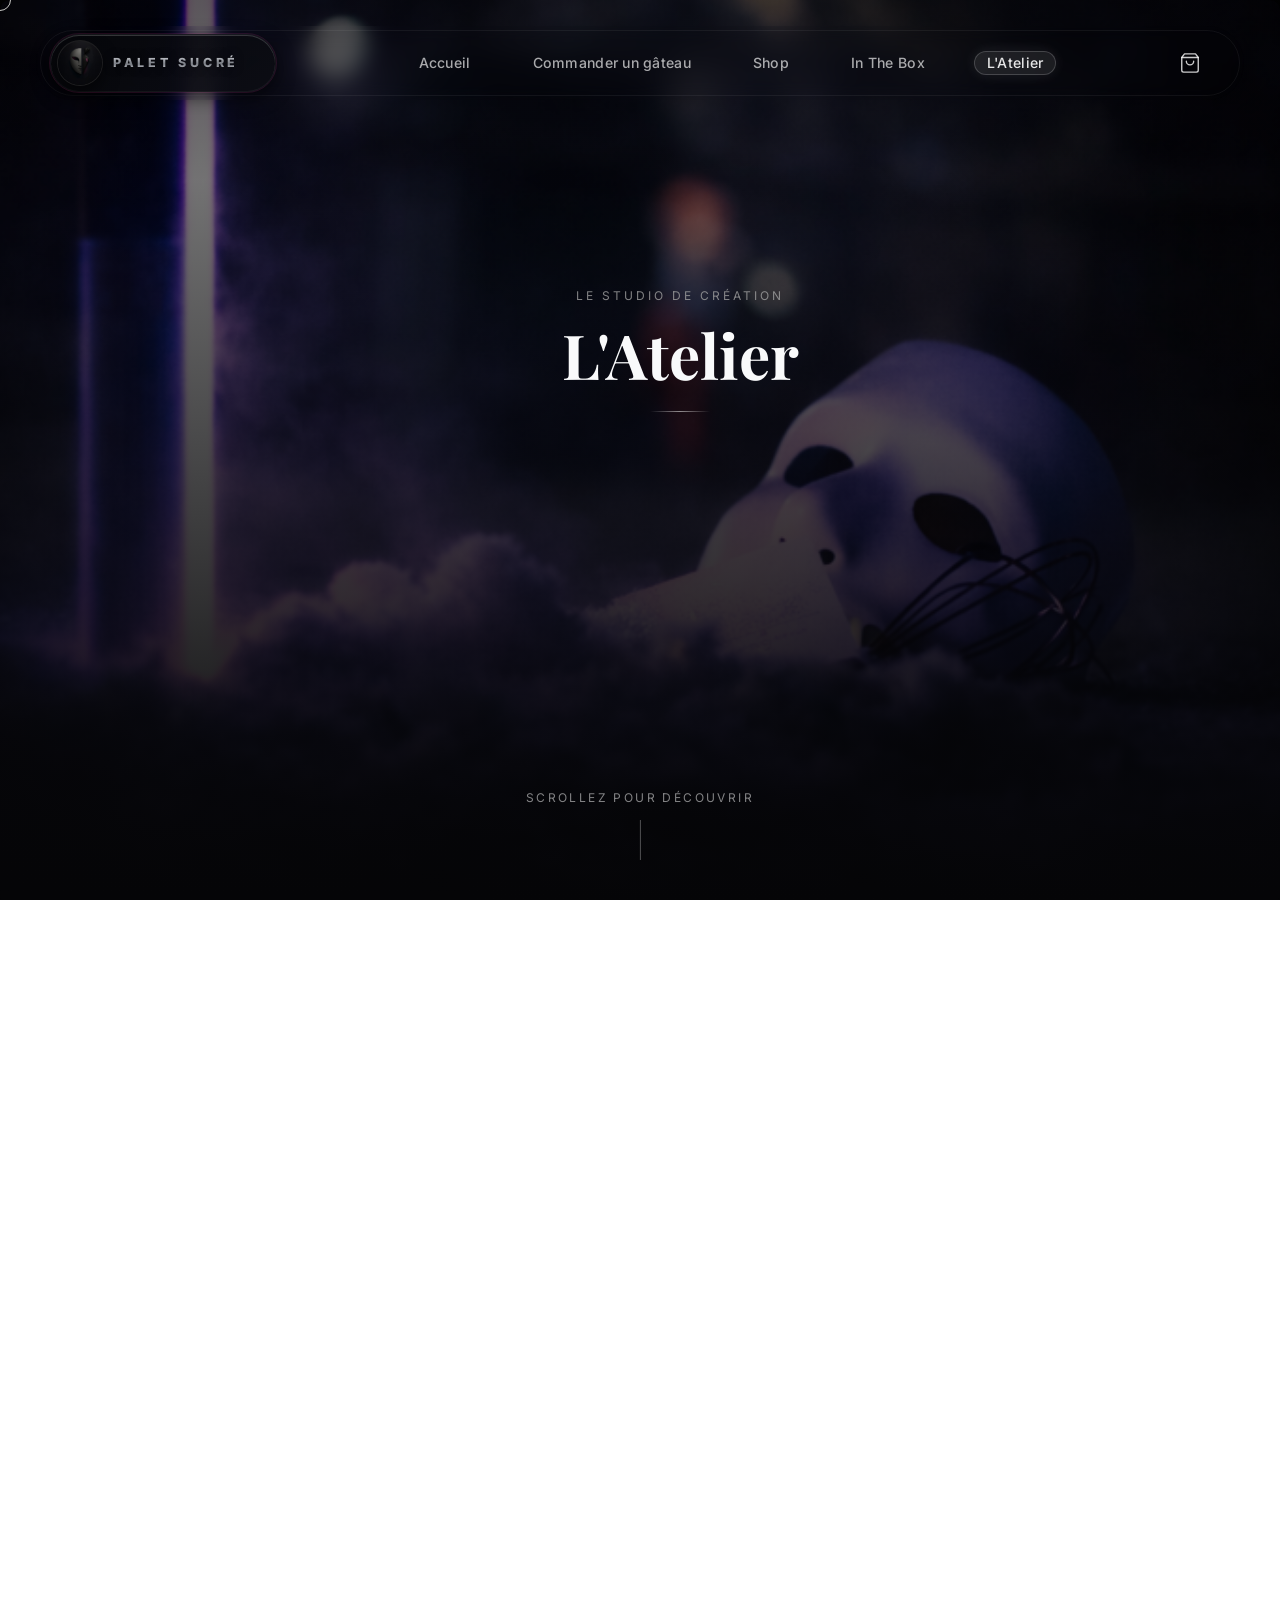
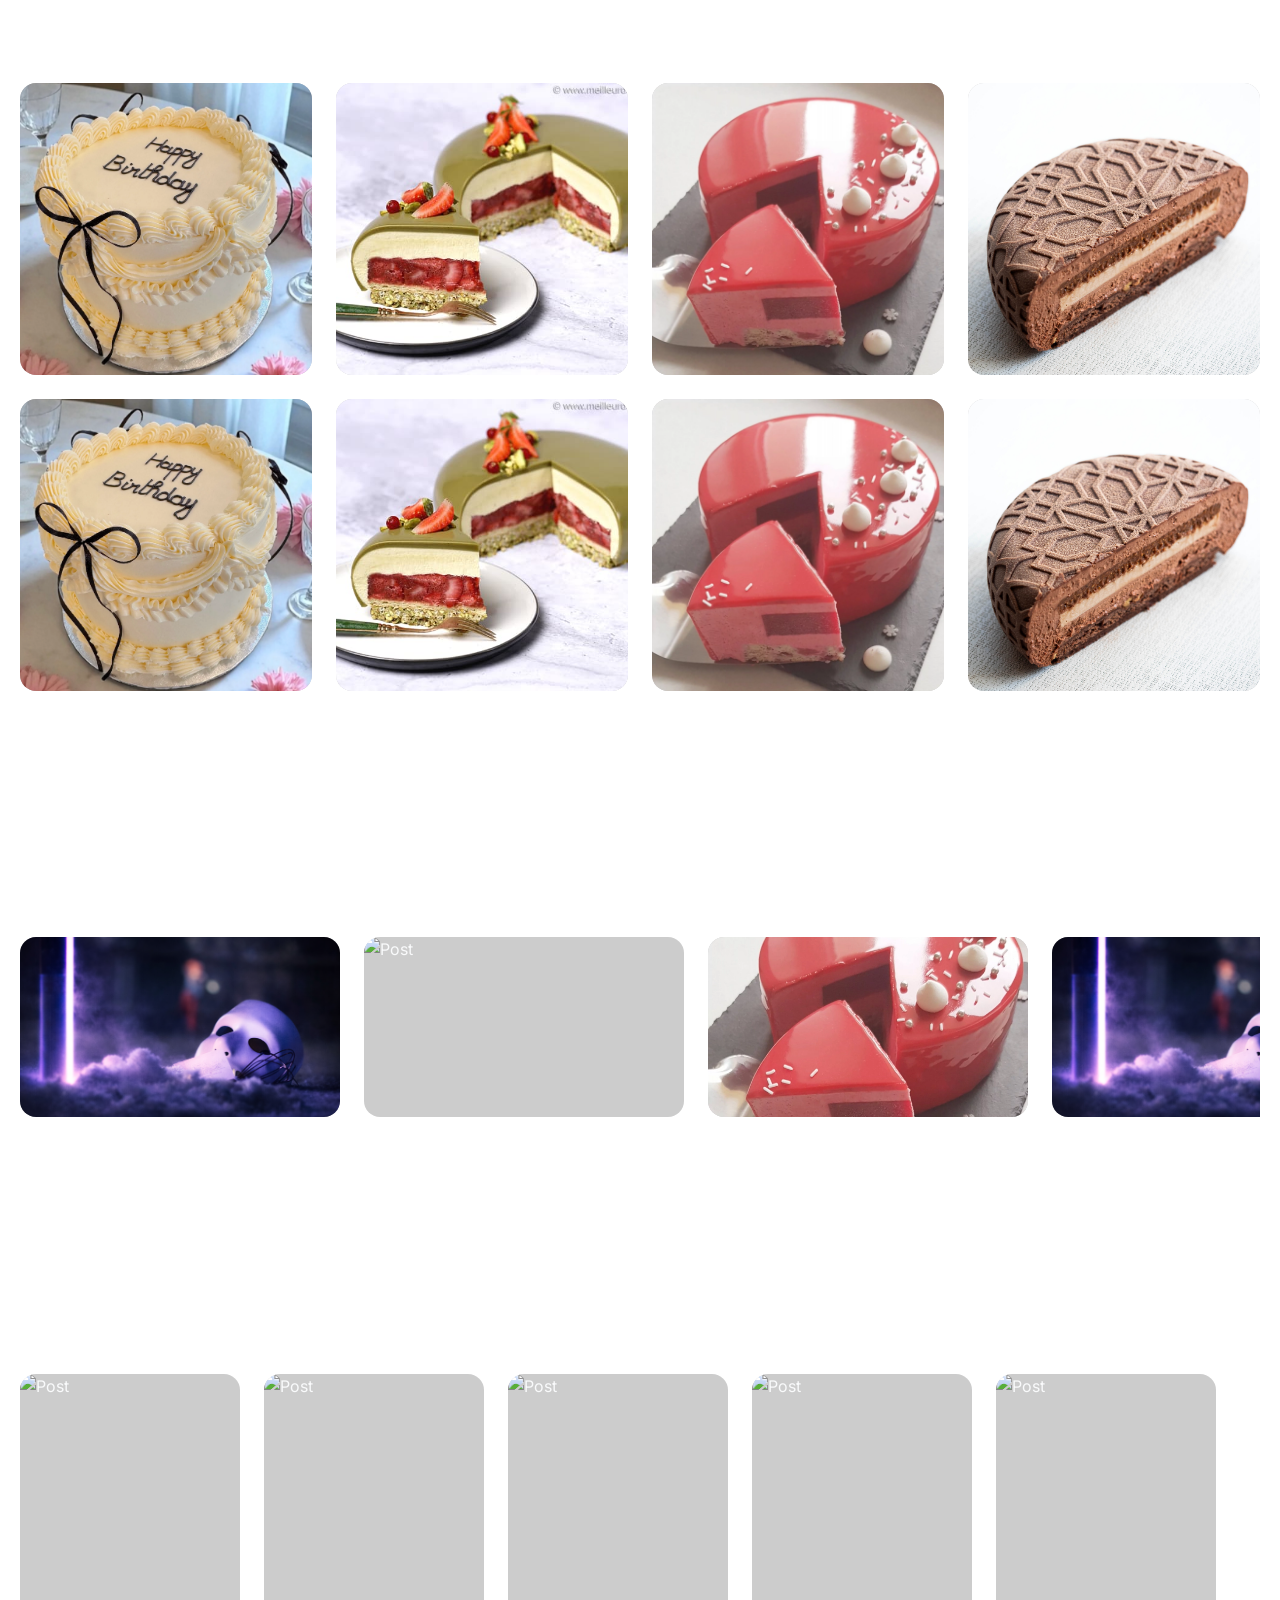
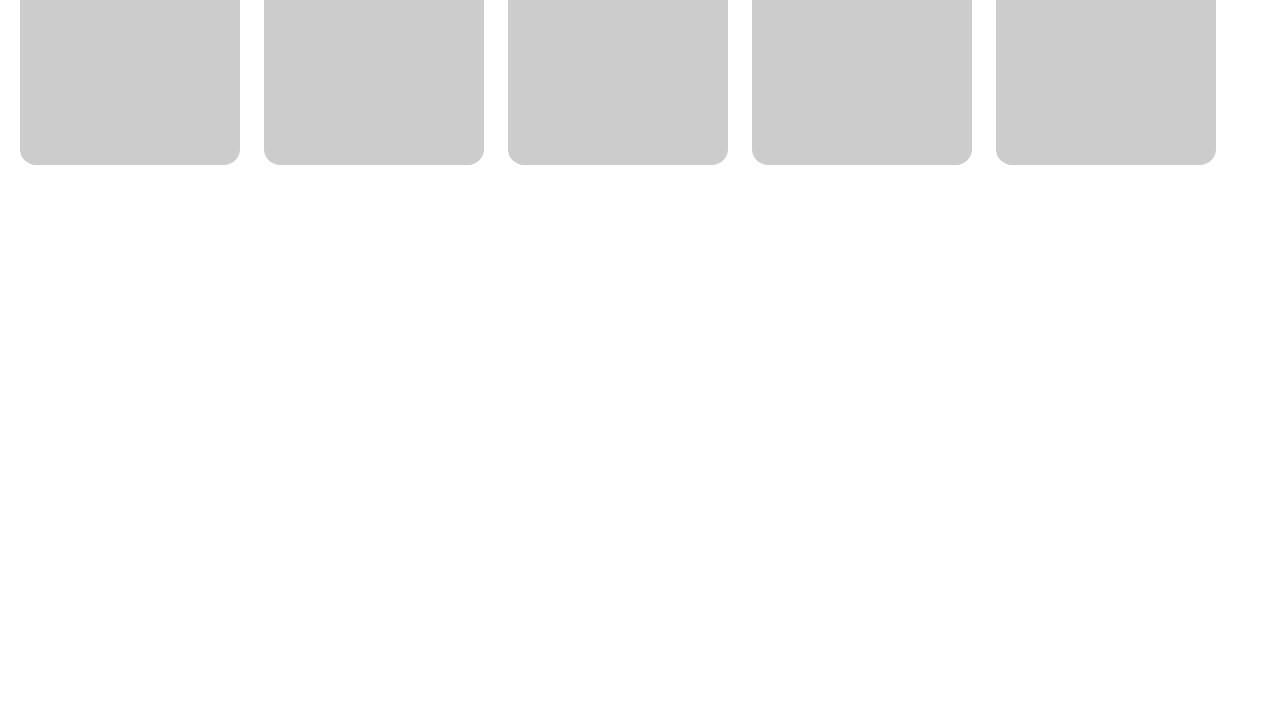
==== atelier.html @ 11a176ab "Premier import de mon site Palet Sucré" ====
﻿<!doctype html>
<html lang="fr">

<head>
  <meta charset="utf-8" />
  <meta name="viewport" content="width=device-width,initial-scale=1" />
  <title>L'Atelier - Palet Sucr&eacute;</title>
  <link rel="preconnect" href="https://fonts.googleapis.com">
  <link
    href="https://fonts.googleapis.com/css2?family=Inter:wght@300;400;600;800&family=Playfair+Display:wght@600;700&display=swap"
    rel="stylesheet">
  <link rel="stylesheet" href="styles.css" />
  <link rel="stylesheet" href="mobile.css" media="(max-width: 768px)">
  <link rel="stylesheet" href="theme-glass.css">
  <link rel="icon" href="assets/favicon.svg" type="image/svg+xml">
  <meta name="theme-color" content="#0b0c0f">
</head>

<body class="transparent-header">
  <header class="site-header bubbled ps-glass-nav">
    <a class="brand" href="home.html">
      <img class="brand-mark" src="assets/logo-ps.png" alt="Palet Sucr&eacute;" />
      <span class="brand-name">Palet Sucr&eacute;</span>
    </a>
    <nav class="nav" id="site-nav">
      <a href="home.html">Accueil</a>
      <a href="shop.html">Commander un g&acirc;teau</a>
      <a href="shop-materiel.html">Shop</a>
      <a href="inthebox.html">In The Box</a>
      <a href="atelier.html" class="active">L'Atelier</a>

    </nav>
    <button id="open-cart" class="cart-btn" aria-label="Panier">
      <svg width="24" height="24" viewBox="0 0 24 24" fill="none" stroke="currentColor" stroke-width="1.5"
        stroke-linecap="round" stroke-linejoin="round">
        <path d="M6 2L3 6v14a2 2 0 0 0 2 2h14a2 2 0 0 0 2-2V6l-3-4z"></path>
        <line x1="3" y1="6" x2="21" y2="6"></line>
        <path d="M16 10a4 4 0 0 1-8 0"></path>
      </svg>
    </button>
  </header>

  <main>
    <!-- Scroll Track: Shortened for snappy access (150vh) -->
    <div class="atelier-scroll-track" style="height: 150vh;">
      <section class="atelier-hero sticky-hero">
        <img src="assets/atelier-hero.png" alt="L'Atelier Palet Sucré" class="hero-bg">
        <div class="atelier-hero-content">
          <div class="hero-text-group reveal-on-scroll">
            <span class="shop-subtitle">Le Studio de Création</span>
            <h1 class="display">L'Atelier</h1>
            <div class="separator-silver"></div>
          </div>

          <div class="atelier-manifesto reveal-on-scroll delay">
            <p class="lead">Palet Sucré est un atelier de pâtisserie <strong>noir & néon</strong> où chaque pièce est
              travaillée comme un objet de studio.</p>
            <p>Le masque, symbole de la maison, rappelle l’importance du geste caché derrière chaque finition : anonymat
              de l’artisan, pureté de la forme, et mystère qui sublime la dégustation.</p>
          </div>
        </div>
        <!-- Scroll indicator -->
        <div class="scroll-hint">
          <span>Scrollez pour découvrir</span>
          <div class="line"></div>
        </div>
      </section>
    </div>

    <!-- Social Network Hub (3 Bubbles) -->
    <div class="social-hub">

      <!-- Instagram Bubble -->
      <section class="network-section insta-section reveal">
        <header class="network-header">
          <svg width="24" height="24" fill="none" stroke="currentColor" stroke-width="2" viewBox="0 0 24 24">
            <rect x="2" y="2" width="20" height="20" rx="5" ry="5"></rect>
            <path d="M16 11.37A4 4 0 1 1 12.63 8 4 4 0 0 1 16 11.37z"></path>
            <line x1="17.5" y1="6.5" x2="17.51" y2="6.5"></line>
          </svg>
          <h2>Instagram</h2>
          <a href="#" target="_blank" class="follow-link">@paletsucre</a>
        </header>
        <div id="insta-grid" class="network-grid mobile-scroll"></div>
      </section>

      <!-- YouTube Bubble -->
      <section class="network-section youtube-section reveal">
        <header class="network-header">
          <svg width="24" height="24" fill="currentColor" viewBox="0 0 24 24">
            <path
              d="M23.498 6.186a3.016 3.016 0 0 0-2.122-2.136C19.505 3.545 12 3.545 12 3.545s-7.505 0-9.377.505A3.017 3.017 0 0 0 .502 6.186C0 8.07 0 12 0 12s0 3.93.502 5.814a3.016 3.016 0 0 0 2.122 2.136c1.871.505 9.376.505 9.376.505s7.505 0 9.377-.505a3.015 3.015 0 0 0 2.122-2.136C24 15.93 24 12 24 12s0-3.93-.502-5.814zM9.545 15.568V8.432L15.818 12l-6.273 3.568z" />
          </svg>
          <h2>YouTube</h2>
          <a href="#" target="_blank" class="follow-link">Palet Sucré Channel</a>
        </header>
        <div id="youtube-grid" class="network-scroll"></div>
      </section>

      <!-- TikTok Bubble -->
      <section class="network-section tiktok-section reveal">
        <header class="network-header">
          <svg width="24" height="24" fill="currentColor" viewBox="0 0 24 24">
            <path
              d="M19.59 6.69a4.83 4.83 0 0 1-3.77-4.25V2h-3.45v13.67a2.89 2.89 0 0 1-5.2 1.74 2.89 2.89 0 0 1 2.31-4.64 2.93 2.93 0 0 1 .88.13V9.4a6.84 6.84 0 0 0-1-.05A6.33 6.33 0 0 0 5 20.1a6.34 6.34 0 0 0 10.86-4.43v-7a8.16 8.16 0 0 0 4.77 1.52v-3.4a4.85 4.85 0 0 1-1-.1z" />
          </svg>
          <h2>TikTok</h2>
          <a href="#" target="_blank" class="follow-link">@paletsucre_officiel</a>
        </header>
        <div id="tiktok-grid" class="network-scroll vertical"></div>
      </section>

    </div>

    <!-- Donn&eacute;es des posts (modifie/ajoute ici) -->
    <script id="atelier-data" type="application/json">
    [
      {"type":"image","title":"Raffaello Framboise","src":"assets/raffaello.jpg"},
      {"type":"image","title":"Pistache Rubis","src":"assets/pistache.jpg"},
      {"type":"image","title":"Chocolat Obscura","src":"assets/choco.jpg"},
      {"type":"image","title":"Citron Silk","src":"assets/citron.jpg"},
      {"type":"youtube","title":"Montage d'un entremets","id":"dQw4w9WgXcQ"},
      {"type":"tiktok","title":"Pochage en acc&eacute;l&eacute;r&eacute;","id":"722839139488"},
      {"type":"instagram","title":"Dressing lisse miroir","id":"CwXabc12345"}
    ]
    </script>
    </script>
    <script src="scripts/atelier.js"></script>
  </main>

  <footer class="site-footer">
    <div class="footer-signature-brand">Palet Sucré</div>
    <nav class="footer-nav">
      <a href="#">Mentions légales</a>
      <a href="#">CGV</a>
      <a href="#">Contact</a>
    </nav>
    <p style="font-size: 0.75rem; color: rgba(255,255,255,0.4);">&copy; <span id="year"></span> Palet Sucré — Paris.</p>
  </footer>

  <div id="cart-overlay" class="cart-overlay" aria-hidden="true">
    <aside class="cart-panel" role="dialog" aria-labelledby="cart-title">
      <header class="cart-header">
        <h2 id="cart-title">Votre panier</h2>
        <button id="cart-close" class="icon-btn" aria-label="Fermer">&times;</button>
      </header>
      <ul id="cart-list" class="cart-list"></ul>
      <footer class="cart-footer">
        <div class="cart-total">
          <strong>Total : <span id="cart-total">0,00 &euro;</span></strong>
        </div>
        <a class="btn btn-primary w-full" href="checkout.html">Finaliser ma commande</a>
      </footer>
    </aside>
  </div>

  <script src="scripts/cart.js"></script>
  <script src="scripts/atelier.js"></script>
  <script src="scripts/main.js"></script>
</body>

</html>
---- styles.css ----
﻿/* ===== PaletSucreSiteV2 - Th?me logo (noir studio + rose n?on) ===== */
:root {
  /* Couleurs extraites/approch?es du logo */
  --bg: #0b0c0f;
  /* fond noir profond grain? */
  --surface: #131419;
  /* panneau sombre */
  --muted: #2a2c33;
  /* traits / bordures */
  --text: #ececf4;
  /* texte principal */
  --lux-onyx: #050506;
  --lux-carbon: #111217;
  --lux-steel: #1c1d24;
  --lux-gold: #d4b672;
  --lux-gold-dark: #9f7f3c;

  --accent: #ff4fb3;
  /* rose n?on "PS" */
  --accent-2: #b43dff;
  /* lueur violette secondaire */

  --mask-shadow: rgba(0, 0, 0, .45);

  --radius: 16px;
  --shadow: 0 10px 30px var(--mask-shadow);
  --glow: 0 0 16px rgba(255, 79, 179, .55), 0 0 42px rgba(180, 61, 255, .25);
}

body {
  margin: 0;
  font-family: Inter, system-ui, Segoe UI, Roboto, Arial, Helvetica, sans-serif;
  color: var(--text);
  background:
    radial-gradient(700px 700px at 75% 10%, rgba(180, 61, 255, .08), transparent 60%),
    radial-gradient(560px 560px at 18% 82%, rgba(255, 79, 179, .06), transparent 60%),
    var(--bg);
  line-height: 1.55;
}

a {
  color: inherit;
  text-decoration: none
}

img {
  max-width: 100%;
  display: block;
  border-radius: calc(var(--radius) - 6px)
}

/* Header */
.site-header {
  position: sticky;
  top: 0;
  z-index: 50;
  display: flex;
  align-items: center;
  justify-content: center;
  padding: 10px 0;
  border-bottom: 0;
  background: transparent;
  backdrop-filter: none;
}

.nav-pill {
  position: relative;
  display: flex;
  align-items: center;
  justify-content: center;
  gap: 18px;
  width: min(1100px, calc(100% - 40px));
  margin: 8px auto;
  /* Symmetric padding to truly center the nav */
  padding: 10px 220px;
  background: linear-gradient(180deg, #15161b, #0f1014);
  border: 1px solid var(--muted);
  border-radius: 9999px;
  box-shadow: 0 16px 40px var(--mask-shadow), inset 0 1px 0 rgba(255, 255, 255, .06), inset 0 -1px 0 rgba(0, 0, 0, .35);
  transition: opacity .28s ease, transform .32s ease, box-shadow .28s ease;
}

.nav-pill.hide {
  opacity: 0;
  transform: translateY(-14px);
  pointer-events: none
}

.site-header .brand {
  position: absolute;
  left: 18px;
  top: 50%;
  transform: translateY(-50%)
}

.brand {
  display: flex;
  align-items: center;
  gap: 10px
}

.brand-mark {
  width: 36px;
  height: 36px;
  border-radius: 10px;
  box-shadow: var(--glow);
  object-fit: cover
}

.brand-name {
  font-weight: 800;
  letter-spacing: .4px;
  /* Effet argent? m?tallis?, plus fonc? */
  background-image: linear-gradient(180deg,
      #e8eaee 0%,
      /* l?ger ?clat en haut */
      #c5c8cf 28%,
      #8d929b 55%,
      /* cour plus fonc? */
      #b9bcc3 72%,
      #575b63 100%
      /* base sombre */
    );
  -webkit-background-clip: text;
  background-clip: text;
  -webkit-text-fill-color: transparent;
  color: transparent;
  text-shadow:
    0 1px 0 rgba(255, 255, 255, .06),
    0 8px 18px rgba(0, 0, 0, .45);
}

/* Hide brand text, keep only the logo */
.site-header .brand-name {
  display: none !important
}

.nav {
  display: flex;
  align-items: center;
  gap: 18px;
  justify-content: center
}

.nav a {
  opacity: .9
}

.nav a.active {
  background:
    radial-gradient(120% 140% at 30% 30%, rgba(255, 255, 255, .08), rgba(0, 0, 0, .55)),
    rgba(255, 255, 255, .08);
  border: 1px solid rgba(255, 255, 255, .18);
  box-shadow: 0 10px 24px rgba(0, 0, 0, .35), 0 0 22px rgba(255, 72, 167, .35);
  backdrop-filter: blur(10px) saturate(140%);
  -webkit-backdrop-filter: blur(10px) saturate(140%);
}

.nav a.accent {
  color: var(--accent)
}

/* revert centered bubble indicator */
.nav .bubble-indicator {
  display: none
}

.nav a {
  position: static;
  z-index: auto
}

/* Bulle centr?e ind?pendante des liens */
.nav .bubble-indicator {
  position: absolute;
  left: 50%;
  top: 50%;
  transform: translate(-50%, -50%);
  width: 96px;
  height: 34px;
  border-radius: 9999px;
  pointer-events: none;
  z-index: 0;
  background:
    radial-gradient(100% 140% at 50% 0%, rgba(255, 79, 179, .18), rgba(0, 0, 0, 0)),
    linear-gradient(180deg, #1a1b21, #0f1014);
  border: 1px solid rgba(255, 255, 255, .12);
  box-shadow: inset 0 1px 0 rgba(255, 255, 255, .08), 0 8px 20px rgba(0, 0, 0, .38);
}

/* S'assurer que les liens passent au-dessus de la bulle */
.nav a {
  position: relative;
  z-index: 1
}

/* Onglet en "bulle" centr? comme la maquette */
.nav a.bubble {
  padding: 6px 12px;
  border-radius: 9999px;
  background:
    radial-gradient(100% 140% at 50% 0%, rgba(255, 79, 179, .15), rgba(0, 0, 0, 0)),
    linear-gradient(180deg, #1a1b21, #0f1014);
  border: 1px solid rgba(255, 255, 255, .12);
  box-shadow: inset 0 1px 0 rgba(255, 255, 255, .06), 0 6px 18px rgba(0, 0, 0, .35);
  opacity: 1;
  transform: translateY(0) scale(1);
  transition: opacity .24s ease, transform .28s ease;
}

.nav a.bubble.hide {
  opacity: 0;
  transform: translateY(-8px) scale(.96);
  pointer-events: none
}

.nav a.bubble:hover {
  filter: brightness(1.08)
}

/* Hide deprecated About link without touching HTML encoding */
.nav a[href="#about"] {
  display: none
}

.nav a.contact-pill {
  position: absolute;
  right: 120px;
  top: 50%;
  transform: translateY(-50%);
  padding: 6px 14px;
  border-radius: 9999px;
  background: linear-gradient(135deg, var(--accent), var(--accent-2));
  border: 0;
  box-shadow: var(--glow);
  font-weight: 800;
  color: #101014
}

.cart-btn {
  display: flex;
  align-items: center;
  gap: 10px;
  cursor: pointer;
  position: absolute;
  right: 18px;
  top: 50%;
  transform: translateY(-50%);
  padding: 8px 16px;
  border-radius: 9999px;
  font-weight: 800;
  letter-spacing: .2px;
  color: #0b0c0f;
  border: 1px solid rgba(255, 255, 255, .12);
  background:
    radial-gradient(120% 140% at 20% 0%, rgba(255, 255, 255, .18), rgba(0, 0, 0, 0)),
    linear-gradient(135deg, var(--accent), var(--accent-2));
  box-shadow: 0 0 16px rgba(255, 79, 179, .45), 0 8px 20px rgba(0, 0, 0, .35);
  transition: filter .18s ease, box-shadow .18s ease, transform .18s ease;
}

.cart-btn:hover {
  filter: brightness(1.05);
  box-shadow: 0 0 20px rgba(255, 79, 179, .55), 0 10px 24px rgba(0, 0, 0, .4);
}

.cart-btn:focus-visible {
  outline: 0;
  box-shadow: 0 0 0 3px rgba(255, 255, 255, .15), 0 0 0 6px rgba(255, 79, 179, .35), var(--glow);
}

.cart-btn .badge {
  background: rgba(255, 255, 255, .92);
  color: #0b0c0f;
  border-radius: 9999px;
  padding: 2px 8px;
  font-weight: 900;
  min-width: 22px;
  text-align: center;
  box-shadow: inset 0 1px 0 rgba(255, 255, 255, .6), 0 0 10px rgba(255, 79, 179, .35);
}

.badge {
  background: var(--accent);
  color: #101014;
  border-radius: 999px;
  padding: 2px 8px;
  font-weight: 800
}

/* Hero */
.hero {
  display: grid;
  grid-template-columns: minmax(0, 1fr) minmax(0, 760px) minmax(0, 1fr);
  gap: 30px;
  align-items: center;
  padding: 52px 20px 28px;
  max-width: 1200px;
  margin: 0 auto;
  position: relative
}

.hero-inner {
  background: linear-gradient(180deg, #15161b, #0f1014);
  border: 1px solid var(--muted);
  border-radius: 22px;
  box-shadow: var(--shadow);
  padding: 20px;
  text-align: center;
  position: relative;
  grid-column: 2;
  justify-self: center;
  max-width: min(760px, 100%)
}

.hero-art {
  grid-column: 3;
  min-width: 0
}

.hero-art img {
  border: 1px solid var(--muted);
  background: var(--surface);
  max-width: 100%;
  height: auto
}

.hero-line {
  height: 1px;
  width: 160px;
  grid-row: 1;
  align-self: center;
  justify-self: end;
  background: var(--muted);
  opacity: 1;
  border-radius: 0
}

.hero-line.left {
  grid-column: 1;
  margin-right: 20px
}

@media (max-width:800px) {
  .hero-line {
    display: none
  }
}

.display {
  font-family: "Playfair Display", serif;
  font-size: clamp(32px, 6vw, 62px);
  line-height: 1.05;
  margin: 0
}

.lead {
  color: var(--sub);
  max-width: 60ch
}

.accent-glow {
  color: var(--accent);
  text-shadow: var(--glow)
}

.cta-row {
  display: flex;
  gap: 12px;
  margin-top: 16px;
  justify-content: center
}

.btn {
  border: 1px solid var(--muted);
  padding: 12px 16px;
  border-radius: 12px;
  font-weight: 800;
  display: inline-flex;
  align-items: center;
  justify-content: center;
  gap: 8px;
  cursor: pointer
}

.btn-primary {
  background: linear-gradient(135deg, var(--accent), var(--accent-2));
  border: 0;
  box-shadow: var(--glow)
}

.btn-ghost {
  background: transparent
}

.btn-small {
  padding: 8px 10px;
  border-radius: 10px
}

.w-full {
  width: 100%
}

.input,
select {
  width: 100%;
  background: var(--surface);
  border: 1px solid var(--muted);
  color: var(--text);
  padding: 10px 12px;
  border-radius: 12px;
  outline: 0
}

/* Sections & grids */
.section {
  max-width: 1200px;
  margin: 0 auto;
  padding: 34px 20px
}

.section-head {
  display: flex;
  align-items: end;
  justify-content: center;
  gap: 12px;
  text-align: center;
  margin-bottom: 18px
}

.grid {
  display: grid;
  gap: 18px
}

.cards {
  grid-template-columns: repeat(auto-fit, minmax(260px, 320px));
  justify-content: center
}

.card {
  background: linear-gradient(180deg, #15161b, #0f1014);
  border: 1px solid var(--muted);
  border-radius: 22px;
  box-shadow: var(--shadow);
  overflow: hidden;
  cursor: pointer;
  transition: transform .18s ease, filter .18s ease, box-shadow .18s ease, border-color .18s ease;
  will-change: transform
}

.card:hover {
  filter: brightness(1.03);
  border-color: rgba(255, 255, 255, .14);
  box-shadow: 0 16px 40px rgba(0, 0, 0, .45);
  transform: translateY(-2px) scale(1.01);
}

.card-body {
  padding: 14px
}

.card h3 {
  margin: .2rem 0 .2rem;
  font-family: "Playfair Display", serif;
  text-align: center
}

.price-row {
  display: flex;
  align-items: center;
  justify-content: space-between;
  margin-top: 8px
}

.card .price-row {
  justify-content: center
}

.card .price {
  text-align: center;
  width: 100%;
}

/* 16:9 embeds inside cards */
.embed {
  position: relative;
  width: 100%;
  padding-top: 56.25%;
  background: var(--surface);
}

.embed iframe {
  position: absolute;
  inset: 0;
  width: 100%;
  height: 100%;
  border: 0;
  border-radius: 14px 14px 0 0;
}

.price {
  font-weight: 800
}

/* About */
.about {
  display: grid;
  grid-template-columns: 1.1fr .9fr;
  gap: 26px;
  align-items: center
}

.about-art {
  border: 1px solid var(--muted);
  background: var(--surface)
}

.bullets {
  margin: 0 0 18px 0;
  padding-left: 18px;
  color: var(--sub)
}

/* Footer */
.site-footer {
  border-top: 0;
  padding: 18px 20px;
  color: var(--sub);
  display: flex;
  gap: 8px;
  justify-content: center;
  align-items: center;
  flex-direction: column;
  text-align: center
}

.footer-nav {
  display: flex;
  gap: 14px
}

/* Panier */
.cart-overlay {
  position: fixed;
  inset: 0;
  background: rgba(0, 0, 0, .5);
  opacity: 0;
  pointer-events: none;
  transition: .2s;
  z-index: 1000
}

.cart-overlay.open {
  opacity: 1;
  pointer-events: auto
}

.cart-panel {
  position: absolute;
  right: 0;
  top: 0;
  height: 100%;
  width: min(420px, 100%);
  background: #0f1014;
  border-left: 1px solid var(--muted);
  box-shadow: var(--shadow);
  display: flex;
  flex-direction: column
}

/* Fiche produit (overlay centr?) */
.product-panel {
  position: absolute;
  left: 50%;
  top: 50%;
  transform: translate(-50%, -50%);
  width: min(780px, calc(100% - 32px));
  max-height: 90vh;
  overflow: auto;
  background: #0f1014;
  border: 1px solid var(--muted);
  box-shadow: var(--shadow);
  border-radius: 22px;
  padding: 16px
}

.product-body {
  display: grid;
  grid-template-columns: 1fr 1.1fr;
  gap: 16px;
  align-items: start
}

.product-media img {
  width: 100%;
  height: auto;
  border: 1px solid var(--muted);
  border-radius: 14px;
  background: var(--surface)
}

.product-info h2 {
  margin: 0 0 6px 0;
  font-family: "Playfair Display", serif
}

.product-info .sub {
  color: var(--sub)
}

.product-close {
  position: absolute;
  right: 10px;
  top: 10px
}

.servings {
  display: grid;
  gap: 6px;
  margin-top: 6px
}

@media (max-width:800px) {
  .product-body {
    grid-template-columns: 1fr
  }
}

.cart-header {
  display: flex;
  align-items: center;
  justify-content: space-between;
  padding: 14px 16px;
  border-bottom: 1px solid var(--muted)
}

.icon-btn {
  background: linear-gradient(145deg, #0c0c12, #181821);
  border: 1px solid rgba(255, 255, 255, .15);
  border-radius: 12px;
  padding: 6px 12px;
  color: #f4f1e6;
  cursor: pointer;
  box-shadow: 0 8px 20px rgba(0, 0, 0, .45), inset 0 1px 0 rgba(255, 255, 255, .04);
  transition: transform .2s ease, border-color .2s ease, box-shadow .2s ease
}

.cart-list {
  list-style: none;
  margin: 0;
  padding: 10px;
  display: grid;
  gap: 10px;
  overflow: auto;
  flex: 1
}

.cart-item {
  display: grid;
  grid-template-columns: 64px 1fr auto;
  gap: 10px;
  align-items: center;
  background: var(--surface);
  border: 1px solid var(--muted);
  border-radius: 12px;
  padding: 8px
}

.cart-item img {
  width: 64px;
  height: 64px;
  object-fit: cover;
  border-radius: 10px
}

.cart-item h4 {
  margin: 0;
  font-size: 15px
}

.cart-item .qty {
  display: flex;
  gap: 6px;
  align-items: center
}

.cart-footer {
  padding: 12px;
  border-top: 1px solid var(--muted)
}

.link {
  color: var(--sub)
}

.filters {
  display: flex;
  gap: 10px
}

/* Checkout */
.checkout {
  margin-top: 30px;
  padding-top: 18px;
  border-top: 1px solid var(--muted)
}

.form-grid {
  grid-template-columns: repeat(auto-fit, minmax(220px, 1fr))
}

/* Responsive */
@media (max-width:900px) {
  .hero {
    grid-template-columns: 1fr
  }

  .hero-inner {
    grid-column: auto
  }

  .hero-art {
    grid-column: auto
  }

  .about {
    grid-template-columns: 1fr
  }
}

/* Reverted: removed temporary In The Box styles */
/* ===== Page In The Box ===== */
.itb-page {
  display: flex;
  flex-direction: column;
  gap: 28px;
  color: var(--text);
}

.itb-head {
  text-align: center;
  background: linear-gradient(180deg, #15161b, #0f1014);
  border: 1px solid var(--muted);
  border-radius: 24px;
  padding: 28px;
  box-shadow: var(--shadow), 0 0 22px rgba(255, 79, 179, .15);
}

.itb-head .lead {
  color: var(--sub);
  margin-bottom: 12px;
}

.itb-showcase img {
  width: 100%;
  border-radius: 24px;
  border: 1px solid var(--muted);
  box-shadow: 0 0 40px rgba(0, 0, 0, .7);
}

.itb-info {
  background: linear-gradient(180deg, #15161b, #0f1014);
  border: 1px solid var(--muted);
  border-radius: 24px;
  padding: 26px;
  box-shadow: 0 0 20px rgba(0, 0, 0, .4);
}

.itb-info h2 {
  color: var(--accent);
  text-shadow: var(--glow);
  margin-top: 0;
}

.itb-form {
  background: linear-gradient(180deg, #15161b, #0f1014);
  border: 1px solid var(--muted);
  border-radius: 24px;
  padding: 26px;
  box-shadow: 0 0 30px rgba(0, 0, 0, .6);
}

.itb-form h2 {
  color: var(--accent-2);
  text-shadow: var(--glow);
}

.nav a {
  padding: 8px 14px;
  border-radius: 999px;
}

.nav a.active {
  background: rgba(255, 255, 255, .06);
  border: 1px solid var(--muted);
  box-shadow: var(--glow);
  color: var(--text);
}

/* ===== Header "bulle" liquid glass ===== */
.site-header.bubbled {
  position: sticky;
  top: 12px;
  z-index: 50;
  max-width: 1180px;
  margin: 0 auto 8px;
  padding: 10px 180px 10px 140px;
  display: flex;
  align-items: center;
  justify-content: center;
  border-radius: 999px;
  transition: opacity .28s ease, transform .32s ease, box-shadow .28s ease;

  /* verre + glow */
  background:
    radial-gradient(120% 140% at 90% 10%, rgba(0, 0, 0, .65), transparent 50%),
    radial-gradient(120% 140% at 5% 80%, rgba(255, 255, 255, .04), transparent 50%),
    rgba(19, 20, 25, .65);
  border: 1px solid rgba(255, 255, 255, .06);
  box-shadow:
    0 2px 0 rgba(255, 255, 255, .07) inset,
    0 20px 35px rgba(0, 0, 0, .45),
    0 0 22px rgba(180, 61, 255, .16);
  backdrop-filter: blur(10px);
}

/* logo + nom */
.site-header .brand {
  display: flex;
  gap: 10px;
  align-items: center;
  padding: 6px 10px;
  border-radius: 14px;
}

.site-header.bubbled .brand {
  position: absolute;
  left: 16px;
  top: 50%;
  transform: translateY(-50%);
}

.site-header .brand-mark {
  width: 52px;
  height: 52px;
  border-radius: 12px;
  box-shadow: 0 0 18px rgba(255, 72, 167, .28);
  object-fit: cover;
}

/* nav "pastilles" */
.site-header .nav {
  display: flex;
  align-items: center;
  gap: 16px;
  justify-content: center;
}

.site-header.bubbled .nav {
  justify-content: center;
}

.site-header.bubbled .nav a.contact-pill {
  position: absolute;
  right: 120px;
  top: 50%;
  transform: translateY(-50%);
}

.site-header .nav a {
  padding: 8px 14px;
  border-radius: 999px;
  line-height: 1;
  color: var(--text);
  text-decoration: none;
  border: 1px solid transparent;
  transition: .18s ease;
}

.site-header .nav a:hover {
  background: rgba(255, 255, 255, .04);
  border-color: rgba(255, 255, 255, .08);
}

/* pastille active (ta bulle) */
.site-header .nav a.active {
  background:
    radial-gradient(120% 140% at 30% 30%, rgba(255, 255, 255, .08), rgba(0, 0, 0, .55)),
    rgba(255, 255, 255, .06);
  border: 1px solid rgba(255, 255, 255, .14);
  box-shadow: 0 0 22px rgba(255, 72, 167, .35), 0 6px 18px rgba(0, 0, 0, .35);
}

/* Toast notifications */

/* Hover parity for ghost button */

/* bouton panier luxe */
.site-header .cart-btn {
  /* inherits look from .cart-btn above; keep for specificity */
  gap: 10px;
}

.site-header .badge {
  background: var(--accent);
  color: #0b0c0f;
  border-radius: 999px;
  padding: 2px 8px;
  font-weight: 800;
}

/* Cart count as transparent ring with white text */
.site-header .cart-btn .badge {
  background: transparent !important;
  color: #fff;
  border: 1.5px solid rgba(255, 255, 255, .9);
  width: 22px;
  height: 22px;
  min-width: 22px;
  padding: 0;
  border-radius: 50%;
  display: inline-flex;
  align-items: center;
  justify-content: center;
  text-align: center;
  line-height: 1;
  box-shadow: none;
}

/* Bouton n?on rose / noir */
.intro-button {
  position: relative;
  border-radius: 999px;
  border: 1px solid rgba(255, 79, 163, 0.8);
  padding: 0.9rem 2.8rem;
  font-family: "Inter", sans-serif;
  font-size: 0.85rem;
  letter-spacing: 0.22em;
  text-transform: uppercase;
  cursor: pointer;
  background: radial-gradient(circle at top left, #ff4fa3 0, #1a0713 50%, #050308 100%);
  color: #ffe9f7;
  box-shadow:
    0 0 18px rgba(255, 79, 163, 0.6),
    0 0 40px rgba(0, 0, 0, 0.9);
  overflow: hidden;
  transition:
    transform 0.2s ease-out,
    box-shadow 0.2s ease-out,
    background 0.3s ease-out;
}

.intro-button::before {
  content: "";
  position: absolute;
  inset: -80%;
  background: radial-gradient(circle at 10% 0,
      rgba(255, 255, 255, 0.7),
      transparent 55%);
  opacity: 0;
  transform: translateX(-40%);
  transition:
    opacity 0.5s ease-out,
    transform 0.5s ease-out;
}

.intro-button:hover::before {
  opacity: 1;
  transform: translateX(0);
}

.intro-button:hover {
  transform: translateY(-1px) scale(1.02);
  box-shadow:
    0 0 26px rgba(255, 79, 163, 0.85),
    0 0 55px rgba(0, 0, 0, 1);
}

/* Adaptation mobile */
@media (max-width: 768px) {
  .intro-title {
    font-size: 2rem;
  }

  .intro-subtitle {
    font-size: 0.8rem;
    padding: 0 1rem;
  }

  .intro-mask {
    width: 150px;
  }
}

/* --- Intro overlay reset --- */
.no-scroll {
  overflow: hidden;
}

#intro-overlay {
  position: fixed;
  inset: 0;
  background:
    radial-gradient(circle at top, #1a0914 0, #050509 45%, #000000 100%);
  display: flex;
  align-items: center;
  justify-content: center;
  z-index: 9999;
  overflow: hidden;
  opacity: 1;
  transition: opacity 1s ease-out;
}

#intro-overlay.intro-hide {
  opacity: 0;
  pointer-events: none;
}

.intro-bg-glow {
  position: absolute;
  width: 520px;
  height: 520px;
  border-radius: 50%;
  background:
    radial-gradient(circle, rgba(255, 79, 163, .65), rgba(30, 5, 24, .1) 55%, transparent 75%);
  filter: blur(16px);
  animation: glow-pulse 4s ease-in-out infinite alternate;
}

@keyframes glow-pulse {
  0% {
    transform: scale(.95);
    opacity: .8;
  }

  100% {
    transform: scale(1.05);
    opacity: 1;
  }
}

.intro-content {
  position: relative;
  text-align: center;
  color: #fdf7ff;
  padding: 2rem;
}

.intro-mask-wrapper {
  display: inline-block;
  margin-bottom: 1.8rem;
}

.intro-mask {
  width: 190px;
  max-width: 60vw;
  filter: drop-shadow(0 0 35px rgba(255, 79, 163, .55)) drop-shadow(0 0 65px rgba(0, 0, 0, .9));
  animation: mask-float 3.8s ease-in-out infinite;
}

@keyframes mask-float {
  0% {
    transform: translateY(0) scale(1);
  }

  50% {
    transform: translateY(-10px) scale(1.03);
  }

  100% {
    transform: translateY(0) scale(1);
  }
}

.intro-title {
  font-family: "Playfair Display", serif;
  font-size: 2.8rem;
  letter-spacing: .2em;
  text-transform: uppercase;
  margin: .4rem 0 .6rem;
  background: linear-gradient(120deg, #fdfbff, #ffb6e6, #ff4fa3, #ff8fd1);
  -webkit-background-clip: text;
  color: transparent;
}

.intro-subtitle {
  font-family: "Inter", sans-serif;
  font-size: .95rem;
  letter-spacing: .18em;
  text-transform: uppercase;
  opacity: .9;
  margin-bottom: 2.5rem;
}

.intro-button {
  position: relative;
  border-radius: 999px;
  border: 1px solid rgba(255, 79, 163, .8);
  padding: .9rem 2.8rem;
  font-family: "Inter", sans-serif;
  font-size: .85rem;
  letter-spacing: .22em;
  text-transform: uppercase;
  cursor: pointer;
  background: radial-gradient(circle at top left, #ff4fa3 0, #1a0713 50%, #050308 100%);
  color: #ffe9f7;
  box-shadow: 0 0 18px rgba(255, 79, 163, .6), 0 0 40px rgba(0, 0, 0, .9);
  overflow: hidden;
  transition: transform .2s ease-out, box-shadow .2s ease-out, background .3s ease-out;
}

.intro-button::before {
  content: "";
  position: absolute;
  inset: -80%;
  background: radial-gradient(circle at 10% 0, rgba(255, 255, 255, .7), transparent 55%);
  opacity: 0;
  transform: translateX(-40%);
  transition: opacity .5s ease-out, transform .5s ease-out;
}

.intro-button:hover::before {
  opacity: 1;
  transform: translateX(0);
}

.intro-button:hover {
  transform: translateY(-1px) scale(1.02);
  box-shadow: 0 0 26px rgba(255, 79, 163, .85), 0 0 55px rgba(0, 0, 0, 1);
}

@media (max-width: 768px) {
  .intro-title {
    font-size: 2rem;
  }

  .intro-subtitle {
    font-size: .8rem;
    padding: 0 1rem;
  }

  .intro-mask {
    width: 150px;
  }
}

/* ===== Popup ajout au panier (global) ===== */
.add-modal-overlay {
  position: fixed;
  inset: 0;
  z-index: 10003;
  display: none;
  background: rgba(0, 0, 0, 0.6);
  backdrop-filter: blur(2px);
}

.add-modal-overlay.open {
  display: block;
}

.add-modal {
  position: fixed;
  left: 50%;
  top: 50%;
  width: min(90vw, 400px);
  background: #101218;
  border: 1px solid rgba(255, 255, 255, .14);
  border-radius: 14px;
  box-shadow: 0 18px 40px rgba(0, 0, 0, .45);
  overflow: hidden;
  transform: translate(-50%, -50%) scale(0.95);
  opacity: 0;
  transition: transform .2s ease, opacity .2s ease;
}

.add-modal-overlay.open .add-modal {
  transform: translate(-50%, -50%) scale(1);
  opacity: 1;
}

.add-head {
  padding: 10px 16px;
  font-weight: 800;
  font-size: 15px;
  color: #101014;
  background: linear-gradient(135deg, #ff4fb3, #b43dff);
  display: flex;
  align-items: center;
  gap: 10px;
}

.add-head .check {
  background: #fff;
  color: #0b0c0f;
  width: 18px;
  height: 18px;
  border-radius: 999px;
  display: inline-grid;
  place-items: center;
  font-size: 12px;
}

.add-modal .add-close {
  position: absolute;
  right: 12px;
  top: 10px;
  background: transparent;
  border: 0;
  color: #fff;
  font-size: 20px;
  cursor: pointer;
}

.add-modal .add-body {
  display: grid;
  grid-template-columns: 1fr !important;
  grid-auto-flow: row;
  padding: 16px;
  gap: 16px;
}

.add-modal .add-sep {
  display: block;
  height: 1px;
  background: rgba(255, 255, 255, 0.08);
  width: 100%;
}

.add-modal .add-left {
  display: grid;
  grid-template-columns: 70px 1fr;
  gap: 14px;
  align-items: start;
}

.add-modal .add-left img {
  width: 70px !important;
  height: 70px !important;
  object-fit: cover;
  border-radius: 10px;
}

.add-info h4 {
  margin: 0 0 4px 0;
  font-size: 16px;
  line-height: 1.3;
}

.add-info .sub,
.add-body .muted {
  opacity: .85;
  font-size: 13px;
}

.add-modal .add-right {
  display: grid;
  gap: 12px;
  font-size: 14px;
}

.add-lines {
  display: grid;
  gap: 8px;
}

.add-modal .add-lines .line {
  display: flex;
  justify-content: space-between;
  gap: 10px;
}

.add-modal .add-lines .line strong {
  font-size: 15px;
}

.add-modal .add-actions {
  display: grid;
  grid-template-columns: 1fr 1fr;
  gap: 10px;
  margin-top: 6px;
}

.add-modal .add-actions .btn {
  min-height: 42px;
  font-size: 14px;
  width: 100%;
  border-radius: 12px;
}
---- mobile.css ----
﻿/* ===== Reset & base mobile ===== */
* {
  box-sizing: border-box;
}

html,
body {
  width: 100%;
  overflow-x: hidden;
}

body {
  margin: 0;
  font: 16px/1.55 Inter, system-ui, -apple-system, Segoe UI, Roboto, Arial, sans-serif;
  -webkit-text-size-adjust: 100%;
}

/* ===== Header / Brand / Nav ===== */
.site-header {
  position: sticky;
  top: 0;
  z-index: 50;
  display: block;
  padding: 0 6px !important;
  \/\* encore plus compact \*\/ backdrop-filter: blur(6px);
  overflow: visible;
  /* autorise le dropdown sous la bulle */
}

/* Bulle compacte avec logo centre et actions laterales */
.site-header.bubbled {
  margin: 8px 10px;
  background: radial-gradient(120% 120% at 10% 0%, rgba(255, 255, 255, 0.08), rgba(255, 255, 255, 0.03));
  border: 1px solid rgba(255, 255, 255, 0.10);
  border-radius: 999px;
  box-shadow: 0 6px 24px rgba(0, 0, 0, .35) inset, 0 2px 10px rgba(0, 0, 0, .25);
  position: sticky;
  top: 8px;
  z-index: 60;
  min-height: 46px !important;
  height: 46px !important;
  display: grid;
  place-items: center;
  /* centre naturellement le logo */
  position: relative;
  /* ancre pour la nav en absolu */
}

.brand {
  display: flex;
  align-items: center;
  gap: 8px;
  text-decoration: none;
  color: inherit;
}

.brand-mark {
  width: 32px;
  height: 32px;
  border-radius: 8px;
  object-fit: cover;
}

/* Logo en taille d'origine (version mobile) */
.site-header.bubbled .brand-mark {
  width: auto;
  height: auto;
  object-fit: contain;
  max-height: 42px;
  /* s'ajuste a la bulle reduite */
  border-radius: 10px;
}

.brand-name {
  font-weight: 700;
  font-size: 14px;
  display: none;
}

/* Centre le logo dans la bulle */
.site-header .brand {
  position: absolute;
  left: 50%;
  top: 50%;
  transform: translate(-50%, -50%);
  z-index: 4;
  line-height: 0;
}

.site-header.bubbled .brand {
  position: absolute;
  left: 50%;
  top: 50%;
  transform: translate(-50%, -50%);
  margin: 0;
  height: auto;
  display: block;
}

/* Ruban d??Tonglets scrollable */
/* Navigation mobile repliee (hamburger) */
.site-header .nav {
  position: absolute;
  inset: 0;
  /* occupe toute la bulle */
  display: block;
  padding: 6px 54px 6px 52px;
  /* espace pour cart a droite + burger a gauche */
  overflow: visible;
  z-index: 3;
  /* au-dessus pour clics */
}

.site-header .nav {
  pointer-events: none;
}

.site-header .nav a:first-child,
.site-header .cart-btn {
  pointer-events: auto;
}

/* Bouton panier en mode ferme (icone + badge, sans texte) */
.site-header .cart-btn {
  position: absolute;
  right: 12px;
  top: 50%;
  transform: translateY(-50%);
  display: inline-flex;
  align-items: center;
  justify-content: center;
  gap: 0;
  width: 36px;
  height: 36px;
  padding: 0;
  border-radius: 50%;
  font-size: 0 !important;
  background: transparent !important;
  border: 1px solid transparent !important;
  box-shadow: none !important;
  color: #fff !important;
  z-index: 3;
}

/* On cache l'ancien pseudo-element car on a maintenant un SVG */
.site-header .cart-btn::before {
  display: none;
}

.site-header .cart-btn svg {
  width: 20px;
  height: 20px;
  stroke-width: 1.5;
}



/* Premier lien = declencheur hamburger (transforme visuellement) */
.site-header .nav a:first-child {
  display: inline-flex;
  align-items: center;
  justify-content: center;
  width: 32px;
  height: 32px;
  border-radius: 12px;
  text-decoration: none;
  color: #fff;
  background: transparent !important;
  border: 0 !important;
  font-size: 0;
  /* cache le texte "Accueil" quand replie */
  position: absolute;
  left: 6px;
  top: 50%;
  transform: translateY(-50%);
  z-index: 3;
}

.site-header .nav a:first-child.active {
  background: transparent !important;
  border: 0 !important;
  box-shadow: none !important;
}

.site-header .nav a:first-child::before {
  content: "";
  display: block;
  width: 4px;
  height: 4px;
  border-radius: 999px;
  background: #ffffff;
  box-shadow: 0 -6px 0 #ffffff, 0 6px 0 #ffffff;
  /* 3 points verticaux */
}

/* Cache les autres liens tant que non ouvert (sauf panier) */
/* Cache tous les liens sauf le 1er (burger). On laisse le bouton panier. */
.site-header .nav>a {
  display: none;
}

.site-header .nav>a:first-child {
  display: inline-flex;
}

/* Nettoie les styles actifs desktop sur mobile (fond rose etc.) */
.site-header .nav a {
  background: none !important;
  border: 0 !important;
  box-shadow: none !important;
}

/* focus-within rules disabled (replaced by .menu-open) */
`r`n

/* === Menu mobile via classe .menu-open (pilote par JS) === */
.site-header.bubbled.menu-open .nav {
  position: fixed;
  left: 0;
  top: 0;
  bottom: 0;
  right: auto;
  width: min(84vw, 420px);
  padding: 16px 12px calc(16px + env(safe-area-inset-bottom));
  background: rgba(15, 16, 20, 0.98);
  border-right: 1px solid rgba(255, 255, 255, 0.10);
  box-shadow: 0 0 30px rgba(0, 0, 0, .55);
  z-index: 10000;
  overflow-y: auto;
  overscroll-behavior: contain;
  pointer-events: auto;
  transform: translateX(-8px);
  opacity: 0;
  transition: transform .22s ease, opacity .22s ease;
}

.site-header.bubbled.menu-open .nav {
  transform: translateX(0);
  opacity: 1;
}

.site-header.bubbled.menu-open .nav>a {
  display: block;
  /* afficher tous les liens par defaut */
  margin: 6px 2px;
  padding: 12px 14px;
  border-radius: 12px;
  background: transparent !important;
  border: 0 !important;
  white-space: nowrap;
  font-weight: 700;
}

.site-header.bubbled.menu-open .nav>a:first-child {
  display: none;
}

.site-header.bubbled.menu-open .nav>.cart-btn {
  position: fixed;
  right: 16px;
  top: 18px;
  transform: none;
  z-index: 120;
}

/* Overlay plein ecran quand le drawer est ouvert */
body.menu-drawer-open {
  overflow: hidden;
}

body.menu-drawer-open::before {
  content: "";
  position: fixed;
  inset: 0;
  z-index: 9999;
  background: rgba(0, 0, 0, .55);
  -webkit-backdrop-filter: blur(2px);
  backdrop-filter: blur(2px);
}

/* ===== Fiche produit (mobile) ===== */
#product-overlay {
  display: none;
}

#product-overlay.open {
  display: block;
}

#product-overlay {
  position: fixed;
  inset: 0;
  z-index: 10002;
  background: rgba(0, 0, 0, .55);
  -webkit-backdrop-filter: blur(2px);
  backdrop-filter: blur(2px);
}

.product-panel {
  position: fixed;
  left: 0;
  right: 0;
  bottom: 0;
  top: auto;
  transform: none !important;
  width: 100% !important;
  max-width: none !important;
  height: 78dvh;
  max-height: 92dvh;
  background: #0b0c0f;
  border-top-left-radius: 16px;
  border-top-right-radius: 16px;
  border: 1px solid rgba(255, 255, 255, .10);
  display: grid;
  grid-template-rows: auto 1fr;
  overflow: hidden;
}

.product-panel .product-close {
  position: absolute;
  right: 10px;
  top: 10px;
  background: transparent;
  border: 0 !important;
  color: #fff;
  font-size: 28px;
  line-height: 1;
}

.product-panel .product-body {
  display: grid;
  grid-template-rows: auto 1fr;
  overflow: auto;
  grid-template-columns: 1fr !important;
}

.product-panel .product-media img {
  width: 100%;
  height: clamp(200px, 42vh, 320px);
  object-fit: cover;
  display: block;
  border-top-left-radius: 16px;
  border-top-right-radius: 16px;
}

.product-panel .product-info {
  padding: 12px 16px 16px;
  display: grid;
  gap: 10px;
  align-content: start;
}

.product-panel .product-info h2 {
  margin: 0;
  font-size: 20px;
  font-family: "Playfair Display", serif;
}

.product-panel .product-info .sub {
  margin: 0;
  color: #cfcfd8;
  font-size: 14px;
}

.product-panel .servings {
  display: grid;
  gap: 6px;
}

.product-panel .price-row {
  display: flex;
  align-items: center;
  justify-content: space-between;
  margin-top: 8px;
}

.product-panel #product-add {
  width: 100%;
  margin-top: 8px;
}

.product-panel select {
  -webkit-appearance: none;
  appearance: none;
  background: #12131a;
  color: #fff;
  border: 1px solid rgba(255, 255, 255, .12);
  border-radius: 10px;
  padding: 10px 12px;
}

/* ===== Popup ajout au panier (mobile) ===== */
.add-modal-overlay {
  position: fixed;
  inset: 0;
  z-index: 10003;
  display: none;
}

.add-modal-overlay.open {
  display: block;
}

.add-modal {
  position: fixed;
  left: 50%;
  top: calc(10px + env(safe-area-inset-top));
  width: min(90vw, 360px);
  background: #101218;
  border: 1px solid rgba(255, 255, 255, .14);
  border-radius: 14px;
  box-shadow: 0 18px 40px rgba(0, 0, 0, .45);
  overflow: hidden;
  transform: translate(-50%, -8px);
  opacity: 0;
  transition: transform .2s ease, opacity .2s ease;
}

.add-modal-overlay.open .add-modal {
  transform: translate(-50%, 0);
  opacity: 1;
}

.add-head {
  padding: 8px 12px;
  font-weight: 800;
  font-size: 14px;
  color: #101014;
  background: linear-gradient(135deg, #ff4fb3, #b43dff);
  display: flex;
  align-items: center;
  gap: 8px;
}

.add-head .check {
  background: #fff;
  color: #0b0c0f;
  width: 16px;
  height: 16px;
  border-radius: 999px;
  display: inline-grid;
  place-items: center;
  font-size: 11px;
}

.add-modal .add-close {
  position: absolute;
  right: 10px;
  top: 8px;
  background: transparent;
  border: 0;
  color: #fff;
  font-size: 18px;
}

.add-modal .add-body {
  display: grid;
  grid-template-columns: 1fr !important;
  grid-auto-flow: row;
  padding: 10px 12px;
  gap: 10px;
}

.add-modal .add-sep {
  display: inline-flex !important;
}

.add-modal .add-left {
  display: grid;
  grid-template-columns: 56px 1fr;
  gap: 10px;
  align-items: start;
  grid-column: 1 / -1;
}

.add-modal .add-left img {
  width: 56px !important;
  height: 56px !important;
  object-fit: cover;
  border-radius: 8px;
}

.add-info h4 {
  margin: 0;
  font-size: 14px;
  line-height: 1.25;
  word-break: break-word;
}

.add-info .sub,
.add-body .muted {
  opacity: .85;
  font-size: 12px;
}

.add-modal .add-right {
  display: grid;
  gap: 10px;
  font-size: 13px;
  border-top: 1px solid rgba(255, 255, 255, .08);
  padding-top: 8px;
  grid-column: 1 / -1;
}

.add-lines {
  display: grid;
  gap: 6px;
}

.add-modal .add-lines .line {
  display: flex;
  justify-content: space-between;
  gap: 8px;
}

.add-modal .add-lines .line strong {
  font-size: 14px;
}

.add-modal .add-actions {
  display: grid;
  grid-template-columns: 1fr 1fr;
  gap: 8px;
}

.add-modal .add-actions .btn {
  min-height: 38px;
  font-size: 14px;
  width: 100%;
  border-radius: 12px;
}

/* Calage des lignes texte/prix pour eviter les chevauchements */
.add-modal .add-lines .line span {
  flex: 1 1 auto;
  min-width: 0;
}

.add-modal .add-lines .line strong {
  flex: 0 0 auto;
  white-space: nowrap;
  margin-left: 12px;
}

@media (max-width: 400px) {
  .add-modal {
    width: min(92vw, 340px);
  }
}

@media (max-width: 360px) {
  .add-modal {
    width: 92vw;
  }

  .add-actions {
    grid-template-columns: 1fr;
  }
}

/* ===== Drawer mobile dedie (independant du header) ===== */
.mobile-drawer {
  position: fixed;
  left: 0;
  top: 0;
  bottom: 0;
  right: auto;
  width: min(84vw, 420px);
  max-width: 420px;
  background:
    radial-gradient(120% 60% at 10% 0%, rgba(255, 79, 179, .10), rgba(180, 61, 255, .06) 40%, rgba(0, 0, 0, 0) 70%),
    rgba(15, 16, 20, 0.96);
  border-right: 1px solid rgba(255, 255, 255, 0.12);
  box-shadow: 0 0 32px rgba(0, 0, 0, .55);
  -webkit-backdrop-filter: blur(8px) saturate(140%);
  backdrop-filter: blur(8px) saturate(140%);
  z-index: 10001;
  /* au-dessus de l'overlay */
  padding: calc(12px + env(safe-area-inset-top)) 14px calc(16px + env(safe-area-inset-bottom));
  transform: translateX(-100%);
  transition: transform .26s ease;
  overflow-y: auto;
  overscroll-behavior: contain;
}

body.menu-drawer-open .mobile-drawer {
  transform: translateX(0);
}

.mobile-drawer .drawer-header {
  position: sticky;
  top: 0;
  /* cree le contexte pour le centrage absolu */
  padding: 6px 0 10px;
  margin-bottom: 12px;
  padding-right: 44px;
  /* espace pour le bouton */
  background: linear-gradient(180deg, rgba(15, 16, 20, 0.96), rgba(15, 16, 20, 0.88) 60%, rgba(15, 16, 20, 0));
  border-bottom: 1px solid rgba(255, 255, 255, 0.08);
  -webkit-backdrop-filter: blur(6px) saturate(140%);
  backdrop-filter: blur(6px) saturate(140%);
  z-index: 1;
  display: flex;
  align-items: center;
  justify-content: center;
}

.mobile-drawer .drawer-title {
  font-weight: 800;
  opacity: .96;
  letter-spacing: .2px;
  font-size: 16px;
  position: relative;
}

.mobile-drawer .drawer-close {
  position: absolute;
  right: 0;
  top: 50%;
  transform: translateY(-50%);
  background: transparent;
  border: 0;
  color: #fff;
  font-size: 22px;
  line-height: 1;
  width: 36px;
  height: 36px;
  border-radius: 10px;
  display: grid;
  place-items: center;
}

.mobile-drawer .drawer-close:active {
  transform: scale(.96);
}

.mobile-drawer .drawer-nav {
  display: grid;
  gap: 10px;
}

.mobile-drawer .drawer-nav a {
  display: flex;
  align-items: center;
  justify-content: space-between;
  margin: 0;
  padding: 14px 14px;
  border-radius: 12px;
  background: rgba(255, 255, 255, 0.05);
  border: 1px solid rgba(255, 255, 255, 0.12);
  white-space: nowrap;
  font-weight: 800;
  color: #fff;
  text-decoration: none;
  transition: background .18s ease, transform .18s ease, box-shadow .18s ease;
}

.mobile-drawer .drawer-nav a::after {
  content: '???';
  opacity: .9;
}

.mobile-drawer .drawer-nav a:hover {
  background: rgba(255, 255, 255, 0.08);
  box-shadow: 0 10px 24px rgba(0, 0, 0, .28);
}

.mobile-drawer .drawer-nav a:active {
  transform: translateY(1px);
}


/* Panier bouton */
.cart-btn {
  min-height: 40px;
  border-radius: 999px;
  border: 0;
  padding: 8px 12px;
  font-weight: 700;
}

.badge {
  margin-left: 6px;
  padding: 2px 8px;
  border-radius: 999px;
  background: #ec6f91;
  color: #0c0c0c;
  font-weight: 800;
}

/* Badge compacte a droite de l'icone panier (mobile) */
.site-header .cart-btn .badge {
  margin-left: 2px;
  padding: 0 5px;
  height: 16px;
  min-width: 16px;
  display: inline-grid;
  place-items: center;
  border-radius: 999px;
  font-size: 11px;
  line-height: 1;
  background: transparent;
  color: #ffffff;
  border: 1.5px solid rgba(255, 255, 255, .9);
}

/* ===== Sections / Layout ===== */
main {
  display: block;
}

section,
.section {
  padding: 16px;
}

/* ===== Hero ===== */
.hero {
  display: grid;
  gap: 16px;
  grid-template-columns: 1fr;
  /* 1 colonne sur mobile */
  align-items: start;
  padding: 16px;
}

/* Lignes decoratives si presentes */
.hero-line {
  display: none;
}

.hero-inner {
  display: grid;
  gap: 12px;
}

.display {
  font-family: "Playfair Display", serif;
  font-weight: 700;
  font-size: clamp(24px, 7vw, 30px);
  line-height: 1.12;
  margin: 0;
}

.lead {
  color: #d6d6d6;
  margin: 0;
  font-size: 15px;
}

.cta-row {
  display: grid;
  gap: 10px;
  grid-template-columns: 1fr 1fr;
}

@media (max-width: 380px) {
  .cta-row {
    grid-template-columns: 1fr;
  }
}

/* Hero visuel sous le texte, pleine largeur */
.hero-art {
  order: 2;
}

.hero-art img {
  width: 100%;
  height: auto;
  display: block;
  border-radius: 16px;
}

/* Boutons */
.btn {
  min-height: 48px;
  border-radius: 999px;
  font-weight: 800;
  text-align: center;
  display: inline-grid;
  place-items: center;
  padding: 12px 16px;
}

.btn-primary {
  background: #ec6f91;
  color: #0c0c0c;
  border: 0;
}

.btn-ghost {
  background: transparent !important;
  color: #fff;
  border: 0 !important;
}

/* ===== Cartes / Grilles ===== */
.grid.cards {
  display: grid;
  gap: 12px;
  grid-template-columns: 1fr !important;
  /* 1 colonne */
  max-width: 640px;
  /* centrage confortable sur mobile */
  margin-inline: auto;
  /* centre la grille */
  padding-inline: 8px;
  /* petite marge laterale */
}

.card {
  display: grid;
  gap: 10px;
  background: rgba(255, 255, 255, 0.04);
  border: 1px solid rgba(255, 255, 255, 0.08);
  border-radius: 14px;
  overflow: hidden;
}

/* Images de catalogue: meme hauteur, centrees et recadrees proprement */
.card>img {
  width: 100%;
  height: clamp(180px, 45vw, 260px);
  object-fit: cover;
  display: block;
}

.card-body {
  padding: 12px;
  display: grid;
  gap: 8px;
}

.card-body h3 {
  margin: 0;
  font-size: 17px;
  text-align: center;
}

.card-body p {
  margin: 0;
  color: #d3d3d3;
  font-size: 14px;
  text-align: center;
}

.price-row {
  display: flex;
  align-items: center;
  justify-content: center;
  gap: 12px;
  flex-wrap: wrap;
}

.price {
  font-weight: 800;
  font-size: 16px;
}

/* Specifique au shop.html (#shop-grid) si present */
#shop-grid {
  max-width: 640px;
  margin-inline: auto;
  padding-inline: 8px;
}

#shop-grid .card-body h3 {
  font-size: 18px;
}

#shop-grid .price-row {
  justify-content: space-between;
}

/* Boutons compacts dans les cartes */
.btn-small {
  min-height: 44px;
  padding: 10px 14px;
  font-weight: 700;
  border-radius: 999px;
}

/* ===== Footer ===== */
.site-footer {
  padding: 20px 16px;
  text-align: center;
  color: #cccccc;
}

.footer-nav {
  display: flex;
  justify-content: center;
  gap: 14px;
  flex-wrap: wrap;
}

.footer-nav a {
  color: #eaeaea;
  text-decoration: none;
  font-size: 14px;
  opacity: .9;
}

/* ===== Panier (overlay) ===== */
.cart-overlay {
  position: fixed;
  inset: 0;
  background: rgba(0, 0, 0, .55);
}

.cart-panel {
  position: fixed;
  inset: auto 0 0 0;
  height: 75dvh;
  max-height: 90dvh;
  background: #0b0c0f;
  border-top-left-radius: 16px;
  border-top-right-radius: 16px;
  display: grid;
  grid-template-rows: auto 1fr auto;
  padding-bottom: max(12px, env(safe-area-inset-bottom));
}

.cart-header {
  display: flex;
  align-items: center;
  justify-content: space-between;
  padding: 12px 16px;
}

.icon-btn {
  font-size: 28px;
  line-height: 1;
  background: transparent;
  border: 0;
  color: #fff;
}

.cart-list {
  margin: 0;
  padding: 0 16px;
  list-style: none;
  overflow: auto;
}

.cart-footer {
  padding: 12px 16px;
  display: grid;
  gap: 10px;
}

.w-full {
  width: 100%;
  display: inline-grid;
  place-items: center;
  min-height: 48px;
  border-radius: 999px;
}

/* ===== Typo titres sections ===== */
.section-head {
  display: flex;
  align-items: center;
  justify-content: space-between;
  gap: 8px;
  padding-inline: 4px;
}

.section-head h2 {
  margin: 0;
  font-size: 20px;
}

.section-head .link {
  text-decoration: none;
  color: #fff;
  opacity: .9;
}

/* ===== Images & medias ===== */
img {
  max-width: 100%;
  height: auto;
}

/* ===== Petits ecrans tres etroits ===== */
@media (max-width: 340px) {
  .brand-name {
    display: none;
  }

  .price-row {
    flex-direction: column;
    align-items: stretch;
    gap: 8px;
  }
}

/* Overlay panier : toujours au-dessus du header */
.cart-overlay {
  position: fixed;
  inset: 0;
  z-index: 9999;
  /* <-- cle : au-dessus du header (qui est a 50) */
  background: rgba(0, 0, 0, .65);
  -webkit-backdrop-filter: blur(2px);
  backdrop-filter: blur(2px);
  display: none;
  /* masque par defaut */
}

/* Afficher l??Toverlay quand aria-hidden="false" */
.cart-overlay[aria-hidden="false"] {
  display: block;
}

/* Panneau en bas (bottom sheet) */
.cart-panel {
  position: fixed;
  left: 0;
  right: 0;
  bottom: 0;
  height: 75dvh;
  max-height: 90dvh;
  background: #0b0c0f;
  border-top-left-radius: 16px;
  border-top-right-radius: 16px;
  display: grid;
  grid-template-rows: auto 1fr auto;
  overflow: hidden;
  overscroll-behavior: contain;
  padding-bottom: max(12px, env(safe-area-inset-bottom));
}

/* Quand l??Toverlay est ouvert : empecher le scroll de la page derriere */
body.overlay-open {
  overflow: hidden;
}

/* Optionnel : on desactive les clics du header quand overlay ouvert (securite) */
body.overlay-open .site-header {
  pointer-events: none;
}

/* ===== Cart (mobile fine-tuning) ===== */
/* Items compacts et lisibles sur mobile */
.cart-list {
  padding: 8px 12px !important;
  display: grid;
  gap: 10px;
}

.cart-item {
  display: grid !important;
  grid-template-columns: 56px 1fr auto !important;
  gap: 10px;
  align-items: center;
  background: rgba(255, 255, 255, 0.04) !important;
  border: 1px solid rgba(255, 255, 255, 0.10) !important;
  border-radius: 12px;
  padding: 10px;
}

.cart-item img {
  width: 56px !important;
  height: 56px !important;
  object-fit: cover;
  border-radius: 10px;
}

.cart-item h4 {
  margin: 0 0 4px 0;
  font-size: 15px;
  line-height: 1.2;
}

.cart-item .sub {
  font-size: 12px;
  opacity: .85;
}

.cart-item .qty {
  gap: 8px !important;
}

.cart-item .qty .icon-btn {
  width: 28px;
  height: 28px;
  padding: 0;
  border-radius: 8px;
  display: grid;
  place-items: center;
}

.cart-item>div:last-child {
  justify-items: end;
}

.cart-item strong {
  font-size: 14px;
}

.cart-item .icon-btn[data-action="del"],
.cart-item .icon-btn[data-action="remove"] {
  font-size: 13px;
  padding: 4px 8px;
  border-radius: 10px;
}

/* En-tete et pied du panneau resserres */
.cart-header {
  padding: 12px 16px !important;
  border-bottom: 1px solid rgba(255, 255, 255, 0.08);
}

.cart-footer {
  padding: 12px 16px !important;
  border-top: 1px solid rgba(255, 255, 255, 0.08);
}

.cart-footer .btn {
  min-height: 46px;
  border-radius: 999px;
  font-weight: 800;
}



































/* Force no-bubble trigger on all mobile pages */
.site-header.bubbled .nav a:first-child,
.site-header.bubbled .nav a:first-child.active {
  background: transparent !important;
  border: 0 !important;
  box-shadow: none !important;
}

/* Hide desktop bubble indicator and any bubble styles for trigger on mobile */
.site-header.bubbled .nav .bubble-indicator {
  display: inline-flex !important;
}

.site-header.bubbled .nav a.bubble {
  background: transparent !important;
  border: 0 !important;
  box-shadow: none !important;
}

.site-header.bubbled .nav a.bubble:first-child {
  background: transparent !important;
  border: 0 !important;
  box-shadow: none !important;
}

/* Force plain three-dots trigger on Accueil too */
.nav-pill .nav a:first-child,
.nav-pill .nav a:first-child.active,
.site-header.bubbled .nav a.bubble:first-child {
  background: transparent !important;
  border: 0 !important;
  box-shadow: none !important;
}

.site-header.bubbled .nav .bubble-indicator {
  display: inline-flex !important;
}

/* Nav-pill anchors on mobile: no bubbles anywhere */
.nav-pill .nav a {
  background: transparent !important;
  border: 0 !important;
  box-shadow: none !important;
}

/* Ensure three-dots trigger has no bubble on home (nav-pill) */
@media (max-width: 768px) {

  .nav-pill .nav a:first-child,
  .nav-pill .nav a:first-child.active,
  .nav-pill .nav a.bubble:first-child {
    background: transparent !important;
    border: 0 !important;
    box-shadow: none !important;
  }

  /* draw the three dots consistently on home as well */
  .nav-pill .nav a:first-child {
    font-size: 0;
    display: inline-flex;
    align-items: center;
    justify-content: center;
    width: 32px;
    height: 32px;
    border-radius: 12px;
  }

  .nav-pill .nav a:first-child::before {
    content: "";
    display: block;
    width: 4px;
    height: 4px;
    border-radius: 999px;
    background: #ffffff;
    box-shadow: 0 -6px 0 #ffffff, 0 6px 0 #ffffff;
  }
}

/* Final override: force three-dots trigger without bubble on all mobile pages (Accueil inclus) */
@media (max-width: 768px) {

  .site-header.bubbled .nav a:first-child,
  .site-header.bubbled .nav a:first-child.active,
  .site-header.bubbled .nav a.bubble:first-child,
  .nav-pill .nav a:first-child,
  .nav-pill .nav a:first-child.active,
  .nav-pill .nav a.bubble:first-child {
    background: transparent !important;
    border: 0 !important;
    box-shadow: none !important;
  }
}
---- theme-glass.css ----
﻿/* ======================================
   THEME GLASSMORPHISM PALET SUCR?
====================================== */

/* Palette globale inspir?e du logo */
:root {
  --ps-black: #050507;
  --ps-black-soft: #0b0d12;
  --ps-pink: #e0e0e0;
  /* Metallic Silver */
  --ps-pink-soft: #a0a0a0;
  /* Darker Silver */
  --ps-grey: #3b3b42;
  --ps-silver: #d6d7df;
  --ps-text: #f9fafb;
  --ps-text-soft: #cbd5f5;
  --ps-radius-xl: 32px;
}

/* Fond g?n?ral du site */
body {
  background:
    radial-gradient(circle at top left, rgba(255, 79, 168, 0.22) 0%, rgba(255, 79, 168, 0.08) 40%, transparent 70%),
    radial-gradient(circle at bottom right, #08080a 0%, #020204 100%);
  color: var(--ps-text);
  background-attachment: fixed;
  position: relative;
}

/* Cinematic Grain / Noise Overlay */




/* ======================================
   HEADER / NAV VERRE FLOU
   (appliqu? via .ps-glass-nav)
====================================== */

.site-header.bubbled.ps-glass-nav {
  position: relative;
  display: flex;
  align-items: center;
  justify-content: space-between;
  gap: 16px;
  width: min(1240px, calc(100% - 28px));
  margin: 14px auto 18px;
  padding: 8px 14px;
  min-height: 56px;
  color: var(--ps-text);
  background:
    radial-gradient(160% 220% at 0% 0%, rgba(255, 255, 255, 0.03), transparent 70%),
    linear-gradient(145deg, rgba(5, 5, 8, 0.96), rgba(8, 8, 12, 0.94));
  border-radius: 999px;
  border: 1px solid rgba(255, 255, 255, 0.08);
  box-shadow:
    inset 0 1px 0 rgba(255, 255, 255, 0.07),
    0 12px 22px rgba(0, 0, 0, 0.55),
    0 0 0 1px rgba(0, 0, 0, 0.45);
}

.site-header.bubbled.ps-glass-nav::before {
  content: "";
  position: absolute;
  inset: 4px;
  border-radius: 999px;
  border: 1px solid rgba(255, 255, 255, 0.06);
  pointer-events: none;
}

.site-header.ps-glass-nav .brand {
  display: inline-flex;
  align-items: center;
  gap: 10px;
  padding: 5px 18px 5px 6px;
  background:
    linear-gradient(145deg, rgba(6, 7, 11, 0.95), rgba(12, 13, 20, 0.88));
  border-radius: 999px;
  border: 1px solid rgba(255, 255, 255, 0.05);
  box-shadow:
    inset 0 1px 0 rgba(255, 255, 255, 0.18),
    0 6px 18px rgba(0, 0, 0, 0.55);
  min-width: 200px;
  position: relative;
  left: 0;
  top: 0;
  transform: none;
}

.site-header.ps-glass-nav .brand::after {
  content: "";
  position: absolute;
  inset: -2px;
  border-radius: 999px;
  border: 1px solid rgba(255, 79, 168, 0.12);
}

.site-header.ps-glass-nav .brand-mark {
  width: 44px;
  height: 44px;
  border-radius: 50%;
  border: 1px solid rgba(255, 255, 255, 0.1);
  background: #050507;
  box-shadow:
    inset 0 1px 0 rgba(255, 255, 255, 0.12),
    0 8px 16px rgba(0, 0, 0, 0.55);
  object-fit: cover;
}

.site-header.ps-glass-nav .brand-name {
  display: block !important;
  font-weight: 800;
  letter-spacing: 0.3em;
  text-transform: uppercase;
  font-size: 0.78rem;
  color: rgba(255, 255, 255, 0.85);
  text-shadow: 0 0 10px rgba(0, 0, 0, 0.6);
  white-space: nowrap;
}

.site-header.ps-glass-nav .nav {
  flex: 1;
  display: flex;
  justify-content: center;
  gap: clamp(18px, 3vw, 36px);
  padding: 0 10px;
  white-space: nowrap;
}

.site-header.ps-glass-nav .nav a {
  text-decoration: none;
  color: rgba(255, 255, 255, 0.72);
  font-weight: 500;
  font-size: 0.88rem;
  letter-spacing: 0.02em;
  padding: 4px 12px;
  border-radius: 16px;
  border: 1px solid transparent;
  transition: color 150ms ease, border-color 150ms ease, background 150ms ease;
  white-space: nowrap;
}

.site-header.ps-glass-nav .nav a:hover {
  color: #fff;
}

.site-header.ps-glass-nav .nav a.active {
  color: #fff;
  background: rgba(255, 255, 255, 0.1);
  border-color: rgba(255, 255, 255, 0.2);
  box-shadow: 0 0 15px rgba(255, 255, 255, 0.1);
}

.site-header.ps-glass-nav .cart-btn {
  position: static;
  transform: none;
  display: inline-flex;
  align-items: center;
  gap: 12px;
  padding: 8px 22px;
  border-radius: 999px;
  font-weight: 800;
  letter-spacing: 0.14em;
  text-transform: uppercase;
  color: #fff;
  border: 1px solid rgba(255, 255, 255, 0.3);
  background: linear-gradient(145deg, rgba(8, 9, 15, 0.9), rgba(13, 15, 24, 0.88));
  box-shadow:
    inset 0 1px 0 rgba(255, 255, 255, 0.14),
    0 14px 32px rgba(0, 0, 0, 0.65);
}

.site-header.ps-glass-nav .cart-btn .badge {
  border-radius: 50%;
  min-width: 28px;
  min-height: 28px;
  display: inline-flex;
  align-items: center;
  justify-content: center;
  padding: 0;
  border: 1px solid rgba(255, 255, 255, 0.4);
  background: rgba(255, 255, 255, 0.1);
  color: #fff;
  box-shadow: inset 0 1px 0 rgba(255, 255, 255, 0.1);
  font-weight: 700;
}

/* petit glow rose sur le badge compteur panier */
.site-header.ps-glass-nav .badge {
  background: #333;
  color: #fff;
}

/* Bouton panier type ic?ne luxe */
.site-header.ps-glass-nav .cart-btn {
  position: relative;
  padding: 10px;
  gap: 0;
  width: 44px;
  height: 44px;
  display: flex;
  align-items: center;
  justify-content: center;
  border-radius: 50%;
  background: transparent;
  border: 1px solid transparent;
  /* Cercle invisible par d?faut */
  color: rgba(255, 255, 255, 0.8);
  box-shadow: none;
  transition: all 0.3s ease;
}

.site-header.ps-glass-nav .cart-btn:hover {
  color: #fff;
  background: rgba(255, 255, 255, 0.05);
  border-color: rgba(255, 255, 255, 0.5);
  box-shadow: 0 0 15px rgba(255, 255, 255, 0.1);
}

.site-header.ps-glass-nav .cart-btn svg {
  width: 22px;
  height: 22px;
  stroke-width: 1.5;
}

.site-header.ps-glass-nav .cart-btn .badge {
  position: absolute;
  top: 4px;
  right: 4px;
  min-width: 16px;
  height: 16px;
  padding: 0 4px;
  font-size: 0.65rem;
  line-height: 16px;
  border-radius: 999px;
  background: #d65db1;
  /* Rose magenta */
  color: #fff;
  border: 1px solid transparent;
  box-shadow: 0 2px 5px rgba(0, 0, 0, 0.3);
  display: flex;
  align-items: center;
  justify-content: center;
}

/* ======================================
   HERO VERRE FLOU
====================================== */

.hero.ps-hero-glass {
  /* on garde ton flex / grid d?fini dans styles.css */
  position: relative;
  background: transparent;
  border-radius: 0;
  border: none;
  backdrop-filter: none;
  -webkit-backdrop-filter: none;
  box-shadow: none;
  overflow: hidden;
}

/* titre + accent rose */
.hero.ps-hero-glass .display {
  color: var(--ps-text);
}

.hero.ps-hero-glass .accent-glow {
  color: #fff;
  text-shadow: 0 0 20px rgba(255, 255, 255, 0.4);
}

/* image hero : l?ger vignettage pour fond dark */
.hero.ps-hero-glass .hero-art img {
  border-radius: 24px;
  box-shadow: 0 28px 50px rgba(0, 0, 0, 0.9);
}

/* ======================================
   SECTION SIGNATURES GLASS
====================================== */

.section.ps-glass-section {
  background: linear-gradient(135deg,
      rgba(7, 9, 16, 0.96),
      rgba(9, 10, 17, 0.82));
  border-radius: var(--ps-radius-xl);
  border: 1px solid rgba(255, 255, 255, 0.14);
  backdrop-filter: blur(24px);
  -webkit-backdrop-filter: blur(24px);
  box-shadow:
    0 22px 50px rgba(0, 0, 0, 0.85),
    0 0 0 1px rgba(0, 0, 0, 0.6);
}

/* ======================================
   CARTES PRODUITS GLASS
====================================== */

.card.ps-glass-card {
  background: rgba(8, 10, 18, 0.95);
  border-radius: 20px;
  border: 1px solid rgba(255, 255, 255, 0.12);
  backdrop-filter: blur(18px);
  -webkit-backdrop-filter: blur(18px);
  box-shadow: 0 18px 40px rgba(0, 0, 0, 0.8);
  transition: transform 0.3s ease, box-shadow 0.3s ease;
}

/* pour éviter que l'image colle au bord */
.card.ps-glass-card img {
  border-radius: 18px 18px 0 0;
}

.card.ps-glass-card:hover {
  transform: translateY(-5px);
  box-shadow: 0 22px 50px rgba(0, 0, 0, 0.9);
}

/* pour ?viter que l'image colle au bord */
.card.ps-glass-card img {
  border-radius: 18px 18px 0 0;
}

/* ======================================
   BOUTONS
====================================== */

.btn,
.btn.btn-small {
  border-radius: 999px;
  border: none;
  cursor: pointer;
  backdrop-filter: blur(12px);
  -webkit-backdrop-filter: blur(12px);
}

/* bouton principal rose */
.btn-primary {
  background: transparent;
  color: #fff;
  border: 1px solid rgba(255, 255, 255, 0.4);
  padding: 12px 28px;
  border-radius: 999px;
  font-weight: 600;
  text-decoration: none;
  transition: all 0.3s ease;
  box-shadow: none;
}

.btn-primary:hover {
  background: rgba(255, 255, 255, 0.1);
  border-color: #fff;
  transform: translateY(-2px);
  box-shadow: 0 4px 12px rgba(0, 0, 0, 0.3);
}

/* bouton secondaire sombre */
.btn-ghost {
  background: rgba(9, 12, 20, 0.95);
  color: var(--ps-text-soft);
  border: 1px solid rgba(255, 255, 255, 0.18);
}

/* petit boutons (Ajouter) */
.btn.btn-small {
  padding-inline: 16px;
}

/* ======================================
   PANIER (overlay & panneau)
====================================== */

.cart-overlay {
  background: radial-gradient(circle at top, rgba(0, 0, 0, 0.95), rgba(0, 0, 0, 0.75));
}

.cart-panel {
  background: linear-gradient(135deg,
      rgba(8, 10, 18, 0.97),
      rgba(10, 11, 19, 0.82));
  border-radius: 24px;
  border: 1px solid rgba(255, 255, 255, 0.16);
  backdrop-filter: blur(26px);
  -webkit-backdrop-filter: blur(26px);
  box-shadow:
    0 22px 50px rgba(0, 0, 0, 0.9),
    0 0 0 1px rgba(0, 0, 0, 0.7);
}

/* ======================================
   FOOTER
====================================== */

.site-footer {
  color: var(--ps-text-soft);
  background: transparent;
  border-top: 0;
}

/* ======================================
   MOBILE : juste arrondis plus petits
====================================== */

@media (max-width: 768px) {

  .hero.ps-hero-glass,
  .section.ps-glass-section {
    border-radius: 24px;
  }

  .site-header.bubbled.ps-glass-nav {
    width: auto;
    margin: 8px 10px;
    padding: 8px 12px;
    min-height: 66px;
    display: flex;
    align-items: center;
    justify-content: center;
    gap: 0;
    border-radius: 999px;
    border: 1px solid rgba(255, 255, 255, 0.12);
    background:
      radial-gradient(120% 200% at 0% 0%, rgba(255, 255, 255, 0.03), transparent 60%),
      linear-gradient(145deg, rgba(8, 9, 15, 0.96), rgba(12, 14, 20, 0.9));
    box-shadow:
      inset 0 8px 18px rgba(0, 0, 0, 0.6),
      0 6px 18px rgba(0, 0, 0, 0.5),
      0 0 0 1px rgba(0, 0, 0, 0.55);
  }

  .site-header.ps-glass-nav .brand,
  .site-header.ps-glass-nav .cart-btn {
    position: absolute;
    transform: translateY(-50%);
  }

  .site-header.ps-glass-nav .nav {
    position: absolute;
    inset: 0;
    display: block;
    padding: 8px 60px 8px 60px;
    pointer-events: none;
  }

  .site-header.ps-glass-nav .brand {
    left: 50%;
    top: 50%;
    transform: translate(-50%, -50%);
    display: inline-flex;
    align-items: center;
    justify-content: center;
    gap: 0;
    padding: 1px;
    min-width: 0;
    pointer-events: auto;
    line-height: 0;
    background:
      radial-gradient(160% 120% at 30% 10%, rgba(255, 255, 255, 0.05), rgba(0, 0, 0, 0)),
      linear-gradient(145deg, rgba(8, 9, 14, 0.95), rgba(12, 13, 20, 0.9));
    border-radius: 999px;
    border: 1px solid rgba(255, 255, 255, 0.12);
    box-shadow:
      inset 0 1px 0 rgba(255, 255, 255, 0.16),
      0 10px 22px rgba(0, 0, 0, 0.55);
  }

  .site-header.ps-glass-nav .brand-mark {
    width: 44px;
    height: 44px;
    border-radius: 50%;
    border: 1px solid transparent;
    box-shadow:
      inset 0 1px 0 rgba(255, 255, 255, 0.2),
      0 8px 16px rgba(0, 0, 0, 0.65);
  }

  .site-header.ps-glass-nav .brand-name {
    display: none !important;
  }

  .site-header.ps-glass-nav .nav {
    inset: 0;
    transform: none;
    display: block;
    padding: 8px 60px 8px 60px;
    pointer-events: none;
  }

  .site-header.ps-glass-nav .nav a {
    letter-spacing: 0.02em;
    padding-bottom: 0;
  }

  .site-header.ps-glass-nav .nav a::after {
    display: none;
  }

  .site-header.ps-glass-nav .nav>a {
    display: none;
  }

  .site-header.ps-glass-nav .nav a:first-child {
    display: flex;
    align-items: center;
    justify-content: center;
    pointer-events: auto;
    position: absolute;
    left: 12px;
    top: 50%;
    transform: translateY(-50%);
    width: 36px;
    height: 36px;
    border-radius: 13px;
    padding: 0;
    line-height: 0;
    font-size: 0;
    background:
      radial-gradient(120% 160% at 30% 20%, rgba(255, 255, 255, 0.05), rgba(0, 0, 0, 0)),
      rgba(255, 255, 255, 0.06);
    border: 1px solid rgba(255, 255, 255, 0.14);
    box-shadow:
      inset 0 1px 0 rgba(255, 255, 255, 0.16),
      0 8px 18px rgba(0, 0, 0, 0.45);
  }

  .site-header.ps-glass-nav .nav a:first-child::before {
    content: "";
    display: block;
    width: 4px;
    height: 4px;
    border-radius: 999px;
    background: #ffffff;
    box-shadow: 0 -6px 0 #ffffff, 0 6px 0 #ffffff;
  }

  .site-header.ps-glass-nav .nav>.cart-btn {
    pointer-events: auto;
  }

  .site-header.ps-glass-nav .cart-btn {
    right: 12px;
    top: 50%;
    transform: translateY(-50%);
    padding: 0;
    gap: 0;
    width: 36px;
    height: 36px;
    display: flex;
    align-items: center;
    justify-content: center;
    line-height: 0;
    border: 1px solid transparent;
    background:
      radial-gradient(150% 180% at 70% 0%, rgba(255, 255, 255, 0.05), rgba(0, 0, 0, 0)),
      linear-gradient(145deg, rgba(8, 9, 15, 0.92), rgba(14, 15, 24, 0.9));
    box-shadow:
      inset 0 1px 0 rgba(255, 255, 255, 0.16),
      0 8px 18px rgba(0, 0, 0, 0.5);
    color: var(--ps-text);
    text-transform: none;
    letter-spacing: 0;
    font-size: 0;
  }

  .site-header.ps-glass-nav .cart-btn::before {
    content: "";
    display: block;
    width: 18px;
    height: 18px;
    margin: 0 auto;
    background-repeat: no-repeat;
    background-position: center;
    background-size: contain;
    background-image: url("data:image/svg+xml;utf8,<svg xmlns='http://www.w3.org/2000/svg' fill='none' stroke='%23ffffff' stroke-width='2' stroke-linecap='round' stroke-linejoin='round' viewBox='0 0 24 24'><circle cx='9' cy='21' r='1'/><circle cx='20' cy='21' r='1'/><path d='M1 1h4l2.68 12.39a2 2 0 0 0 2 1.61h9.72a2 2 0 0 0 2-1.61L23 6H6'/></svg>");
    filter: drop-shadow(0 0 6px rgba(255, 79, 168, 0.55));
    mask: none;
  }

  .site-header.ps-glass-nav .cart-btn .badge {
    display: none;
  }
}

/* ===== SCROLL REVEAL ANIMATION ===== */
.reveal {
  opacity: 0;

  transition: all 0.8s cubic-bezier(0.5, 0, 0, 1);
  will-change: opacity;
}

.reveal.visible {
  opacity: 1;

}

/* Staggered delays for grids */
.reveal-delay-1 {
  transition-delay: 0.1s;
}

.reveal-delay-2 {
  transition-delay: 0.2s;
}



/* ===== ZOOM HOVER EFFECT ===== */
.ps-glass-card img,
.card img {
  transition: transform 0.4s cubic-bezier(0.25, 0.46, 0.45, 0.94);
}

.ps-glass-card:hover img,
.card:hover img {
  transform: scale(1.08);
  /* Zoom effect */
}

/* ======================================
   HERO "L'ART DU MYST?RE"
====================================== */

.hero.hero-mystere {
  min-height: 80vh;
  display: flex;
  align-items: center;
  justify-content: center;
  text-align: center;
  background: transparent;
  /* Fond noir g?r? par le body */
  padding: 0 20px;
}

.hero.hero-mystere .hero-inner.centered-hero {
  display: flex;
  flex-direction: column;
  align-items: center;
  gap: 24px;
  max-width: 800px;
  margin: 0 auto;
  background: none;
  border: none;
  box-shadow: none;
}

/* Label "HAUTE P?TISSERIE" */
.hero-label {
  font-family: "Inter", sans-serif;
  font-size: 0.75rem;
  letter-spacing: 0.25em;
  text-transform: uppercase;
  color: #d65db1;
  /* Rose magenta discret */
  font-weight: 700;
  opacity: 0.9;
}

/* Titre "L'Art du Myst?re" */
.hero-title-mystere {
  font-family: "Playfair Display", serif;
  font-size: clamp(3.5rem, 8vw, 6rem);
  line-height: 1.1;
  color: #ffffff;
  margin: 0;
  font-weight: 400;
}

.hero-title-mystere .italic-gradient {
  font-style: italic;
  font-weight: 400;
  background: linear-gradient(180deg, #ffffff 20%, #a0a0a0 100%);
  -webkit-background-clip: text;
  background-clip: text;
  -webkit-text-fill-color: transparent;
  color: transparent;
  /* Fallback */
  padding-right: 0.2em;
  /* Fix for clipped italic letter */
}

/* Bouton "D?COUVRIR" */
.btn-mystere {
  display: inline-flex;
  align-items: center;
  justify-content: center;
  padding: 12px 36px;
  border-radius: 999px;
  background: transparent;
  border: 1px solid rgba(214, 93, 177, 0.3);
  /* Bordure rose tr?s fine/sombre */
  color: #ffffff;
  font-family: "Inter", sans-serif;
  font-size: 0.75rem;
  letter-spacing: 0.15em;
  text-transform: uppercase;
  text-decoration: none;
  transition: all 0.3s ease;
  margin-top: 20px;
}

.btn-mystere:hover {
  border-color: rgba(214, 93, 177, 0.8);
  box-shadow: 0 0 20px rgba(214, 93, 177, 0.25);
  background: rgba(214, 93, 177, 0.05);
}

/* ======================================
   CART PANEL REDESIGN (Compact & Elegant)
====================================== */

.cart-panel {
  background: #0b0c0f !important;
  border-left: 1px solid rgba(255, 255, 255, 0.1) !important;
  box-shadow: -10px 0 50px rgba(0, 0, 0, 0.9) !important;
  width: min(420px, 100%) !important;
  display: flex;
  flex-direction: column;
  border-radius: 0 !important;
  border-top-left-radius: 20px !important;
  border-bottom-left-radius: 20px !important;
}

.cart-header {
  padding: 16px 20px !important;
  border-bottom: 1px solid rgba(255, 255, 255, 0.06) !important;
  display: flex;
  align-items: center;
  justify-content: space-between;
  background: rgba(255, 255, 255, 0.02) !important;
}

.cart-header h2 {
  font-family: 'Playfair Display', serif !important;
  font-style: italic;
  font-weight: 600 !important;
  font-size: 1.4rem !important;
  color: #fff !important;
  margin: 0 !important;
  letter-spacing: 0.02em;
}

.cart-header .icon-btn {
  background: transparent !important;
  border: 1px solid rgba(255, 255, 255, 0.1) !important;
  color: #fff !important;
  width: 32px !important;
  height: 32px !important;
  border-radius: 50% !important;
  display: flex;
  align-items: center;
  justify-content: center;
  transition: all 0.2s;
  cursor: pointer;
}

.cart-header .icon-btn:hover {
  background: rgba(255, 255, 255, 0.1) !important;
  border-color: rgba(255, 255, 255, 0.3) !important;
}

.cart-list {
  padding: 16px 20px !important;
  gap: 16px !important;
  overflow-y: auto;
}

/* Item Compact Layout */
.cart-item {
  background: rgba(255, 255, 255, 0.03) !important;
  border: 1px solid rgba(255, 255, 255, 0.05) !important;
  border-radius: 12px !important;
  padding: 10px !important;
  display: grid !important;
  grid-template-columns: 60px 1fr auto !important;
  gap: 12px !important;
  align-items: center !important;
  transition: background 0.2s;
}

.cart-item:hover {
  background: rgba(255, 255, 255, 0.05) !important;
}

.cart-item img {
  width: 60px !important;
  height: 60px !important;
  border-radius: 8px !important;
  border: none !important;
  object-fit: cover;
  background: #151515;
}

.cart-item>div:nth-child(2) {
  display: flex;
  flex-direction: column;
  gap: 4px;
}

.cart-item h4 {
  font-family: 'Inter', sans-serif !important;
  font-weight: 600 !important;
  font-size: 0.95rem !important;
  color: #fff !important;
  margin: 0 !important;
  line-height: 1.2;
}

.cart-item .sub {
  color: rgba(255, 255, 255, 0.5) !important;
  font-size: 0.8rem !important;
  margin: 0 !important;
}

/* Qty Control Inline */
.cart-item .qty {
  margin-top: 4px;
  background: rgba(0, 0, 0, 0.3) !important;
  border-radius: 6px !important;
  padding: 2px !important;
  display: inline-flex !important;
  align-items: center;
  gap: 0 !important;
  border: 1px solid rgba(255, 255, 255, 0.1);
  width: fit-content;
}

.cart-item .qty button {
  width: 20px !important;
  height: 20px !important;
  background: transparent !important;
  border: none !important;
  color: #ccc !important;
  display: flex;
  align-items: center;
  justify-content: center;
  cursor: pointer;
  font-size: 14px;
  line-height: 1;
}

.cart-item .qty button:hover {
  color: #fff !important;
  background: rgba(255, 255, 255, 0.1) !important;
  border-radius: 4px;
}

.cart-item .qty span {
  font-weight: 500 !important;
  font-size: 0.85rem !important;
  color: #fff !important;
  min-width: 20px !important;
  text-align: center !important;
}

/* Prix et suppression align?s ? droite */
/* Price & Actions right side */
.cart-item>div:last-child {
  display: flex;
  flex-direction: column;
  align-items: flex-end;
  justify-content: space-between;
  height: 100%;
  gap: 4px;
}

.cart-item strong {
  color: #d65db1 !important;
  font-size: 0.95rem !important;
  font-weight: 700;
}

/* Suppression Icon Only */
.cart-item button[data-action="del"] {
  background: transparent !important;
  border: none !important;
  color: rgba(255, 255, 255, 0.4) !important;
  font-size: 0 !important;
  /* Hide text */
  padding: 6px !important;
  width: 24px;
  height: 24px;
  display: flex;
  align-items: center;
  justify-content: center;
  border-radius: 4px !important;
  cursor: pointer;
}

.cart-item button[data-action="del"]::before {
  content: "×";
  font-size: 20px;
  line-height: 1;
  font-weight: 300;
}

.cart-item button[data-action="del"]:hover {
  color: #ff4fb3 !important;
  background: rgba(255, 79, 179, 0.1) !important;
}

.cart-footer {
  margin-top: auto;
  padding: 20px !important;
  border-top: 1px solid rgba(255, 255, 255, 0.08) !important;
  background: #0b0c0f !important;
}

.cart-total {
  display: flex;
  justify-content: space-between;
  align-items: center;
  margin-bottom: 16px !important;
  font-size: 1rem !important;
  color: rgba(255, 255, 255, 0.8) !important;
}

.cart-total strong {
  font-size: 1.2rem;
  color: #fff;
}

.cart-footer .btn-primary {
  width: 100% !important;
  background: linear-gradient(90deg, #d65db1, #ff4fa8) !important;
  border: none !important;
  color: #fff !important;
  font-weight: 700 !important;
  padding: 16px !important;
  border-radius: 12px !important;
  text-transform: none !important;
  font-size: 1rem !important;
  box-shadow: 0 4px 15px rgba(214, 93, 177, 0.4) !important;
}

.cart-footer .btn-primary:hover {
  filter: brightness(1.1);
  transform: translateY(-1px);
}



/* ======================================
   CHECKOUT RESTORATION (Ultra-Luxury)
====================================== */

.ck-card {
  background: linear-gradient(160deg, rgba(11, 13, 18, 0.9), rgba(5, 5, 7, 0.95)) !important;
  border: 1px solid rgba(255, 255, 255, 0.06) !important;
  border-radius: 24px !important;
  padding: 32px !important;
  box-shadow: 0 10px 40px rgba(0, 0, 0, 0.6) !important;
  backdrop-filter: blur(20px);
  -webkit-backdrop-filter: blur(20px);
  margin-bottom: 24px;
  transition: transform 0.3s ease, box-shadow 0.3s ease;
}

.ck-card.active {
  border-color: rgba(255, 79, 168, 0.3) !important;
  box-shadow: 0 14px 50px rgba(0, 0, 0, 0.7), 0 0 0 1px rgba(255, 79, 168, 0.1) !important;
}

.ck-card:hover {
  transform: translateY(-2px);
}

.ck-card h2,
.ck-card h3 {
  font-family: 'Playfair Display', serif !important;
  font-style: italic;
  color: #fff !important;
  margin-top: 0;
  margin-bottom: 20px;
  font-size: 1.5rem;
}

.ck-steps {
  display: flex;
  justify-content: center;
  gap: 40px;
  margin-bottom: 40px;
  list-style: none;
  padding: 0;
}

.ck-steps li {
  font-family: 'Inter', sans-serif;
  color: rgba(255, 255, 255, 0.4);
  font-weight: 600;
  position: relative;
  transition: color 0.3s;
}

.ck-steps li.active {
  color: #ff4fa8;
}

.ck-steps li.active::after {
  content: '';
  position: absolute;
  bottom: -8px;
  left: 0;
  right: 0;
  height: 2px;
  background: #ff4fa8;
  box-shadow: 0 0 10px #ff4fa8;
}

/* Form inputs in checkout */
.ck-card .input {
  background: rgba(255, 255, 255, 0.03) !important;
  border: 1px solid rgba(255, 255, 255, 0.1) !important;
  color: #fff !important;
  border-radius: 12px !important;
  padding: 12px 16px !important;
  font-family: 'Inter', sans-serif;
}

.ck-card .input:focus {
  border-color: #ff4fa8 !important;
  background: rgba(255, 255, 255, 0.05) !important;
  outline: none;
}

/* Summary Panel */
.ck-summary {
  position: sticky;
  top: 100px;
}

.ck-total {
  margin-top: 20px;
  padding-top: 20px;
  border-top: 1px solid rgba(255, 255, 255, 0.1);
}

.ck-total-line {
  font-size: 1.2rem;
  color: #ff4fa8;
  font-weight: 700;
  margin-top: 10px;
}

/* ======================================
   MULTI-STEP CHECKOUT LOGIC
====================================== */

/* Hide all steps by default */
.ck-card.step {
  display: none !important;
  animation: fadeInStep 0.4s ease forwards;
}

/* Show only the active step */
.ck-card.step.active {
  display: block !important;
}

@keyframes fadeInStep {
  from {
    opacity: 0;
    transform: translateY(10px);
  }

  to {
    opacity: 1;
    transform: translateY(0);
  }
}

/* ======================================
   CHECKOUT SUMMARY REFINEMENT
====================================== */

.ck-list {
  list-style: none;
  padding: 0;
  margin: 0 0 20px 0;
  display: flex;
  flex-direction: column;
  gap: 16px;
}

.ck-item {
  display: flex;
  align-items: center;
  gap: 16px;
  padding-bottom: 16px;
  border-bottom: 1px solid rgba(255, 255, 255, 0.05);
}

.ck-item:last-child {
  border-bottom: none;
}

.ck-item img {
  width: 64px !important;
  height: 64px !important;
  border-radius: 12px !important;
  object-fit: cover !important;
  border: 1px solid rgba(255, 255, 255, 0.1);
  background: rgba(255, 255, 255, 0.05);
}

.ck-item-info {
  flex: 1;
  display: flex;
  flex-direction: column;
  gap: 4px;
}

.ck-item-info strong {
  font-family: 'Inter', sans-serif;
  font-weight: 600;
  color: #fff;
  font-size: 0.95rem;
}

.ck-item-info .muted {
  color: rgba(255, 255, 255, 0.5);
  font-size: 0.85rem;
}

.ck-item-price {
  font-family: 'Playfair Display', serif;
  font-weight: 700;
  color: #fff;
  font-size: 1rem;
}

/* ======================================
   CHECKOUT LAYOUT REORDERING
====================================== */

.checkout-grid {
  display: grid;
  grid-template-columns: 1fr 380px;
  gap: 40px;
  align-items: start;
}

@media (max-width: 900px) {
  .checkout-grid {
    display: flex !important;
    flex-direction: column-reverse !important;
    gap: 30px;
  }

  /* Ensure summary looks good on top */
  .ck-summary {
    width: 100%;
    margin-bottom: 20px;
  }
}

/* ======================================
   CHECKOUT FINAL POLISH (Spacing & Finishes)
====================================== */

.checkout-grid {
  gap: 60px !important;
  /* Increased from 40px */
}

.ck-card {
  padding: 40px !important;
  /* Increased from 32px */
  border-radius: 32px !important;
  /* Slightly more rounded */
}

.form-grid {
  gap: 24px !important;
  /* Increased gap between inputs */
}

.ck-card label {
  display: block;
  margin-bottom: 8px;
  /* Ensure labels have breathing room */
}

.ck-card .input {
  padding: 16px 20px !important;
  /* Larger touch targets */
  font-size: 1rem !important;
}

.ck-summary {
  top: 120px;
  /* Adjust sticky position for larger header/spacing */
}

/* Refine the step indicators */
.ck-steps {
  gap: 60px !important;
  margin-bottom: 60px !important;
}

.ck-steps li {
  font-size: 1.1rem;
  letter-spacing: 0.05em;
}

/* ======================================
   CHECKOUT REVERT TO COMPACT
====================================== */
.checkout-grid {
  gap: 40px !important;
}

.ck-card {
  padding: 32px !important;
  border-radius: 24px !important;
}

.form-grid {
  gap: 16px !important;
}

.ck-card label {
  margin-bottom: 6px !important;
}

.ck-card .input {
  padding: 12px 16px !important;
}

.ck-summary {
  top: 100px !important;
}

.ck-steps {
  gap: 40px !important;
  margin-bottom: 40px !important;
}

.ck-steps li {
  font-size: 1rem !important;
  letter-spacing: normal !important;
}

/* ======================================
   FIX INPUT GLITCHES & AUTOFILL
====================================== */

.ck-card .input,
.ck-card label {
  position: relative;
  appearance: none;
  -webkit-appearance: none;
  background-image: none !important;
}

.ck-card .input::before,
.ck-card .input::after,
.ck-card label::before,
.ck-card label::after {
  content: none !important;
  display: none !important;
  width: 0 !important;
  height: 0 !important;
  border: none !important;
}

/* Fix Chrome Autofill White Background */
.ck-card .input:-webkit-autofill,
.ck-card .input:-webkit-autofill:hover,
.ck-card .input:-webkit-autofill:focus,
.ck-card .input:-webkit-autofill:active {
  -webkit-box-shadow: 0 0 0 30px #13151a inset !important;
  -webkit-text-fill-color: white !important;
  transition: background-color 5000s ease-in-out 0s;
  caret-color: white;
}

/* ======================================
   HERO PRESENTATION BUBBLE
====================================== */

.hero-bubble {
  margin-top: 48px;
  background: linear-gradient(160deg, rgba(11, 13, 18, 0.7), rgba(5, 5, 7, 0.8));
  border: 1px solid rgba(255, 255, 255, 0.08);
  padding: 24px 32px;
  border-radius: 24px;
  backdrop-filter: blur(16px);
  -webkit-backdrop-filter: blur(16px);
  max-width: 480px;
  margin-left: auto;
  margin-right: auto;
  box-shadow: 0 10px 30px rgba(0, 0, 0, 0.4);
  animation: fadeUp 1s ease 0.5s backwards;
}

.hero-bubble p {
  font-family: 'Inter', sans-serif;
  font-weight: 300;
  font-size: 1.05rem;
  line-height: 1.6;
  color: rgba(255, 255, 255, 0.85);
  margin: 0;
  text-align: center;
}

@keyframes fadeUp {
  from {
    opacity: 0;
    transform: translateY(20px);
  }

  to {
    opacity: 1;
    transform: translateY(0);
  }
}

/* ======================================
   HERO BUBBLE POSITION ADJUSTMENT
====================================== */

.hero-bubble {
  margin-top: 32px !important;
  /* Reduced top margin */
  margin-bottom: 40px !important;
  /* Space before button */
}

/* ======================================
   HERO SPLIT LAYOUT (Title Left, Bubble Right)
====================================== */

.hero-split {
  display: flex;
  align-items: center;
  justify-content: space-between;
  gap: 60px;
  max-width: 1200px;
  margin: 0 auto;
  padding: 0 40px;
  text-align: left !important;
  /* Force left align for text */
}

.hero-left {
  flex: 1;
  max-width: 600px;
}

.hero-right {
  flex: 1;
  display: flex;
  justify-content: flex-end;
}

/* Adjustments for Left Content */
.hero-left .hero-label {
  display: block;
  margin-bottom: 16px;
}

.hero-left .cta-row {
  justify-content: flex-start !important;
  /* Align button left */
  margin-top: 40px;
}

/* Adjustments for Bubble (Right) */
.hero-bubble {
  margin: 0 !important;
  /* Reset margins */
  max-width: 400px;
  background: rgba(11, 13, 18, 0.6);
  /* Slightly more transparent */
  backdrop-filter: blur(12px);
}

/* Mobile Responsiveness */
@media (max-width: 900px) {
  .hero-split {
    flex-direction: column;
    text-align: center !important;
    gap: 40px;
    padding: 0 20px;
  }

  .hero-left .cta-row {
    justify-content: center !important;
  }

  .hero-right {
    justify-content: center;
    width: 100%;
  }

  .hero-bubble {
    max-width: 100%;
  }
}

/* ======================================
   HERO BUBBLE - CENTERED LAYOUT
====================================== */

.hero-bubble {
  margin-top: 32px !important;
  margin-bottom: 40px !important;
  margin-left: auto !important;
  margin-right: auto !important;
  max-width: 500px !important;
  text-align: center !important;
  background: linear-gradient(160deg, rgba(11, 13, 18, 0.7), rgba(5, 5, 7, 0.8)) !important;
  backdrop-filter: blur(16px) !important;
}

/* Ensure button is centered */
.cta-row {
  justify-content: center !important;
  display: flex;
}

/* ======================================
   HERO BUBBLE - CENTERED & SPACED
====================================== */

.hero-bubble {
  margin-top: 32px !important;
  margin-bottom: 48px !important;
  /* More space before button */
  margin-left: auto !important;
  margin-right: auto !important;
  max-width: 500px !important;
  text-align: center !important;
  background: linear-gradient(160deg, rgba(11, 13, 18, 0.7), rgba(5, 5, 7, 0.8)) !important;
  backdrop-filter: blur(16px) !important;
  border: 1px solid rgba(255, 255, 255, 0.08) !important;
  padding: 24px 32px !important;
  border-radius: 24px !important;
}

.cta-row {
  display: flex !important;
  justify-content: center !important;
  width: 100% !important;
}

/* ======================================
   SECTION SEPARATOR
   (Transition visuelle entre sections)
====================================== */
.section-separator {
  width: min(1240px, calc(100% - 40px));
  height: 1px;
  margin: 60px auto;
  background: linear-gradient(90deg,
      transparent 0%,
      rgba(255, 255, 255, 0.15) 50%,
      transparent 100%);
  position: relative;
  opacity: 0.6;
}

.section-separator::after {
  content: "";
  position: absolute;
  top: 50%;
  left: 50%;
  transform: translate(-50%, -50%);
  width: 100px;
  height: 1px;
  background: var(--ps-pink);
  box-shadow: 0 0 10px var(--ps-pink);
  opacity: 0.5;
}

/* ======================================
   PAGE TRANSITION OVERLAY
====================================== */
#page-transition-overlay {
  position: fixed;
  top: 0;
  left: 0;
  width: 100%;
  height: 100%;
  background: #0b0c0f;
  /* Same as theme bg */
  z-index: 9999;
  opacity: 1;
  pointer-events: none;
  transition: opacity 0.3s cubic-bezier(0.4, 0, 0.2, 1);
}

#page-transition-overlay.hidden {
  opacity: 0;
}

/* ======================================
   ATELIER REDESIGN (Hero & Blog)
====================================== */

/* Hero Section */
/* Atelier Scroll Layout */
.atelier-scroll-track {
  position: relative;
  height: 300vh;
  /* Long scroll */
  background: transparent;
  /* Let fixed bg show through */
}

/* FULL SCREEN FIXED WALLPAPER HERO */
.atelier-hero {
  position: fixed;
  /* Pinned to viewport */
  top: 0;
  left: 0;
  width: 100vw;
  height: 100vh;
  z-index: 0;
  /* Behind everything */
  overflow: hidden;
  display: flex;
  flex-direction: column;
  align-items: center;
  justify-content: center;
  background: #000;
  /* Reset others */
  margin: 0;
  border: none;
  box-shadow: none;
}

/* Ensure image covers full screen */
/* Clean Full Screen Hero */
.atelier-hero img {
  opacity: 0.5;
  width: 100%;
  height: 100%;
  object-fit: cover;
  position: absolute;
  top: 0;
  left: 0;
  transition: transform 0.1s linear;
  /* Remove mask - let it fill the screen! */
  mask-image: none;
  -webkit-mask-image: none;
}


/* Bottom Fade Overlay for extra smoothness */
.atelier-hero::after {
  content: "";
  position: absolute;
  inset: 0;
  pointer-events: none;
  background: linear-gradient(to bottom,
      rgba(5, 5, 7, 0.3) 0%,
      rgba(5, 5, 7, 0.1) 20%,
      rgba(5, 5, 7, 0.8) 80%,
      #050507 100%);
  z-index: 2;
}

/* Base class (Flex) - Corrects L'Atelier */
.atelier-hero-content {
  position: absolute;
  top: 0;
  left: 0;
  width: 100%;
  height: 100%;
  display: flex;
  flex-direction: column;
  align-items: center;
  justify-content: center;
  text-align: center;
  padding: 40px;
  background: transparent;
  backdrop-filter: none;
  z-index: 10;
}

/* Modifier for In The Box (Grid for Overlap) */
.atelier-hero-content.itb-grid {
  display: grid;
  place-items: center;
}

.atelier-hero-content.itb-grid>* {
  grid-area: 1 / 1;
  width: 100%;
  max-width: 800px;
  margin: 0 auto;
}

/* Ensure children overlap in the same grid cell */
.atelier-hero-content>* {
  grid-area: 1 / 1;
  width: 100%;
  max-width: 800px;
  margin: 0 auto;
}

/* SPECIAL: Transparent Header for Atelier Immersion */
body.transparent-header .site-header {
  background: transparent !important;
  box-shadow: none !important;
  border: none !important;
}

/* Ensure content is above the fixed hero */
.social-hub,
.blog-grid {
  position: relative;
  z-index: 10;
  /* Above fixed hero */
  background: transparent;
  /* Transparent to let hero show through */
  margin-top: 100px;
}

/* Glass Card for In The Box */
.hero-glass-card {
  background: rgba(5, 5, 7, 0.6);
  /* Sombre mais transparent */
  backdrop-filter: blur(12px);
  /* Flou d'arrière-plan */
  padding: 60px 80px;
  border-radius: 32px;
  border: 1px solid rgba(255, 255, 255, 0.08);
  box-shadow: 0 40px 80px rgba(0, 0, 0, 0.6);
  max-width: 800px;
  width: 90%;
  display: flex;
  flex-direction: column;
  align-items: center;
  text-align: center;
}

.hero-glass-card h1 {
  font-family: 'Playfair Display', serif;
  font-size: 4rem;
  color: #fff;
  margin-bottom: 24px;
  text-shadow: 0 0 30px rgba(255, 255, 255, 0.3);
}

.hero-glass-card p {
  font-family: 'Inter', sans-serif;
  font-size: 1.2rem;
  color: rgba(255, 255, 255, 0.9);
  line-height: 1.6;
  max-width: 600px;
}


.atelier-manifesto {
  max-width: 600px;
  margin: 0 auto;
}

.atelier-manifesto p {
  font-family: 'Inter', sans-serif;
  font-size: 1.25rem;
  color: rgba(255, 255, 255, 0.95);
  line-height: 1.6;
  font-weight: 300;
  text-shadow: 0 2px 4px rgba(0, 0, 0, 0.8);
}

.atelier-manifesto .lead {
  font-size: 1.5rem;
  margin-bottom: 24px;
}

.atelier-manifesto strong {
  font-weight: 600;
  color: #fff;
  text-shadow: 0 0 15px rgba(255, 255, 255, 0.4);
}



/* Animation States */
.reveal-on-scroll {
  opacity: 0;
  transform: translateY(30px);
  transition: opacity 0.8s ease-out, transform 0.8s ease-out;
}

.reveal-on-scroll.active {
  opacity: 1;
  transform: translateY(0);
}

/* Scroll Hint */
.scroll-hint {
  position: absolute;
  bottom: 40px;
  left: 50%;
  transform: translateX(-50%);
  z-index: 10;
  color: rgba(255, 255, 255, 0.5);
  font-family: 'Inter', sans-serif;
  font-size: 0.75rem;
  text-transform: uppercase;
  letter-spacing: 0.2em;
  display: flex;
  flex-direction: column;
  align-items: center;
  gap: 12px;
  animation: fadeInOut 2s infinite;
}

.scroll-hint .line {
  width: 1px;
  height: 40px;
  background: rgba(255, 255, 255, 0.3);
}

@keyframes fadeInOut {

  0%,
  100% {
    opacity: 0.4;
  }

  50% {
    opacity: 1;
  }
}

/* Grid adjustment */
.blog-grid {
  position: relative;
  z-index: 2;
  background: #050507;
  /* Cover sticky content when scrolling past */
  padding-top: 80px;
}

.blog-card:hover {
  transform: translateY(-4px);
  box-shadow: 0 10px 30px rgba(0, 0, 0, 0.3);
  background: rgba(255, 255, 255, 0.04);
}

/* ... existing blog card styles ... */

/* ======================================
   IN THE BOX REDESIGN
====================================== */

/* ITB Hero - similar to Atelier but tailored */
.itb-hero {
  position: relative;
  width: 100%;
  height: 80vh;
  min-height: 600px;
  overflow: hidden;
  display: flex;
  align-items: center;
  justify-content: center;
  background: #000;
}

.itb-hero-bg {
  position: absolute;
  top: 0;
  left: 0;
  width: 100%;
  height: 100%;
  object-fit: cover;
  opacity: 0.6;
  filter: blur(8px);
  /* Blur background for focus on content overlay if needed, or clear if image is good */
  transform: scale(1.1);
  /* Slight zoom to hide edges if blur */
}

.itb-hero-content {
  position: relative;
  z-index: 2;
  text-align: center;
  max-width: 800px;
  padding: 40px;
  background: rgba(0, 0, 0, 0.4);
  backdrop-filter: blur(10px);
  border-radius: 24px;
  border: 1px solid rgba(255, 255, 255, 0.1);
  box-shadow: 0 20px 40px rgba(0, 0, 0, 0.4);
}

.itb-hero h1 {
  font-family: 'Playfair Display', serif;
  font-size: 4rem;
  color: #fff;
  margin-bottom: 16px;
  text-shadow: 0 0 20px rgba(255, 255, 255, 0.6), 0 0 40px rgba(255, 255, 255, 0.3);
  /* Silver/White glow */
}

.itb-hero p {
  font-size: 1.25rem;
  color: rgba(255, 255, 255, 0.9);
  line-height: 1.6;
  margin-bottom: 32px;
}

/* Feature Split Section */
.feature-split {
  display: flex;
  align-items: center;
  gap: 60px;
  padding: 80px 40px;
  max-width: 1400px;
  margin: 0 auto;
}

.feature-split.reverse {
  flex-direction: row-reverse;
}

.feature-text {
  flex: 1;
}

.feature-text h2 {
  font-family: 'Playfair Display', serif;
  font-size: 2.5rem;
  color: var(--ps-pink);
  margin-bottom: 24px;
}

.feature-text p {
  font-size: 1.1rem;
  color: rgba(255, 255, 255, 0.8);
  line-height: 1.7;
  margin-bottom: 24px;
}

.feature-media {
  flex: 1;
  position: relative;
}

.feature-media img {
  width: 100%;
  border-radius: 20px;
  box-shadow: 0 15px 40px rgba(0, 0, 0, 0.4);
  border: 1px solid rgba(255, 255, 255, 0.1);
}

/* Modern Form Container */
.itb-form-container {
  max-width: 800px;
  margin: 0 auto 80px;
  /* Centered, bottom spacing */
  background: rgba(255, 255, 255, 0.03);
  backdrop-filter: blur(16px);
  border: 1px solid rgba(255, 255, 255, 0.08);
  border-radius: 24px;
  padding: 60px;
}

.itb-form-container h2 {
  font-family: 'Playfair Display', serif;
  font-size: 2.5rem;
  color: #fff;
  text-align: center;
  margin-bottom: 40px;
}

@media (max-width: 900px) {
  .feature-split {
    flex-direction: column;
    text-align: center;
  }

  .feature-split.reverse {
    flex-direction: column;
  }

  .itb-hero h1 {
    font-size: 2.5rem;
  }
}

.blog-card:hover {
  transform: translateY(-4px);
  box-shadow: 0 10px 30px rgba(0, 0, 0, 0.3);
  border-color: rgba(255, 255, 255, 0.1);
}

.blog-media {
  position: relative;
  width: 100%;
  aspect-ratio: 4/5;
  /* Portrait aspect ratio typical for social content */
  overflow: hidden;
  background: #000;
}

.blog-media img,
.blog-media iframe {
  width: 100%;
  height: 100%;
  object-fit: cover;
  border: none;
}

.blog-content {
  padding: 24px;
  flex: 1;
  display: flex;
  flex-direction: column;
}

.blog-meta {
  font-size: 0.8rem;
  color: #ff4fa8;
  text-transform: uppercase;
  letter-spacing: 0.1em;
  font-weight: 600;
  margin-bottom: 8px;
  display: flex;
  align-items: center;
  gap: 8px;
}

.blog-title {
  font-family: 'Playfair Display', serif;
  font-size: 1.25rem;
  color: #fff;
  margin: 0 0 12px 0;
  line-height: 1.3;
}

.blog-excerpt {
  font-family: 'Inter', sans-serif;
  font-size: 0.9rem;
  color: rgba(255, 255, 255, 0.6);
  line-height: 1.5;
}

/* Icons */
.icon-social {
  width: 14px;
  height: 14px;
  fill: currentColor;
}

/* ======================================
   SOCIAL HUB (INSTA, TIKTOK, YOUTUBE)
   ====================================== */
.social-hub {
  position: relative;
  z-index: 5;
  background: transparent !important;
  /* Force transparent here too */
  padding: 80px 20px;
  display: flex;
  flex-direction: column;
  gap: 60px;
  max-width: 1400px;
  margin: 0 auto;
}

/* The "Network Bubble" Container */
.network-section {
  position: relative;
  background: transparent !important;
  border: none !important;
  border-radius: 0;
  padding: 40px 0;
  /* Vertical spacing only */
  box-shadow: none !important;
  overflow: visible;
}

.network-header {
  display: flex;
  align-items: center;
  gap: 16px;
  margin-bottom: 32px;
  color: #fff;
  border-bottom: 1px solid rgba(255, 255, 255, 0.1);
  padding-bottom: 24px;
}

.network-header h2 {
  font-family: 'Playfair Display', serif;
  font-size: 2rem;
  margin: 0;
  letter-spacing: -0.02em;
}

.network-header svg {
  opacity: 0.8;
}

.follow-link {
  font-family: 'Inter', sans-serif;
  font-size: 0.85rem;
  color: rgba(255, 255, 255, 0.7);
  text-decoration: none;
  background: rgba(255, 255, 255, 0.1);
  padding: 10px 20px;
  border-radius: 99px;
  transition: all 0.3s ease;
  margin-left: auto;
  font-weight: 500;
  letter-spacing: 0.05em;
}

.follow-link:hover {
  background: #fff;
  color: #000;
  transform: translateY(-2px);
}

/* 1. Instagram Grid (Classic) */
.network-grid {
  display: grid;
  grid-template-columns: repeat(auto-fill, minmax(280px, 1fr));
  gap: 24px;
}

/* 2. YouTube & TikTok (Horizontal Scroll) */
.network-scroll {
  display: flex;
  gap: 24px;
  overflow-x: auto;
  padding-bottom: 10px;
  /* Space for scrollbar if needed, mainly strictly for spacing */
  -webkit-overflow-scrolling: touch;
  scrollbar-width: none;
  /* Hide scrollbar Firefox */
}

.network-scroll::-webkit-scrollbar {
  display: none;
}

/* 3. Card Styles */
.social-card {
  flex: 0 0 320px;
  /* Fixed width for scroll items */
  border-radius: 16px;
  overflow: hidden;
  position: relative;
  background: rgba(0, 0, 0, 0.2);
  transition: transform 0.3s ease;
  aspect-ratio: 16/9;
  /* Default YouTube */
  display: block;
  /* Ensure anchor behaves like block */
  text-decoration: none;
}

/* Vertical for TikTok */
.vertical .social-card {
  flex: 0 0 220px;
  aspect-ratio: 9/16;
}

/* Square/Portrait for Insta */
.network-grid .social-card {
  flex: unset;
  aspect-ratio: 1/1;
  /* Square for clean grid */
}

.social-card img {
  width: 100%;
  height: 100%;
  object-fit: cover;
  transition: transform 0.6s ease;
}

.social-card:hover {
  transform: translateY(-8px);
  z-index: 2;
  box-shadow: 0 20px 40px rgba(0, 0, 0, 0.4);
}

.social-card:hover img {
  transform: scale(1.05);
}

.social-overlay {
  position: absolute;
  inset: 0;
  background: linear-gradient(to top, rgba(0, 0, 0, 0.9), transparent);
  opacity: 0;
  transition: opacity 0.3s ease;
  display: flex;
  align-items: flex-end;
  padding: 20px;
}

.social-card:hover .social-overlay {
  opacity: 1;
}

.social-caption {
  font-family: 'Inter', sans-serif;
  font-size: 0.9rem;
  color: #fff;
  line-height: 1.4;
  margin: 0;
}

/* ======================================
   SHOP / ORDER HEADER REDESIGN
   ====================================== */

.shop-header {
  display: flex;
  flex-direction: column;
  align-items: center;
  text-align: center;
  padding: 60px 20px 40px;
  position: relative;
  width: 100%;
  max-width: 1200px;
  margin: 0 auto;
}

.shop-subtitle {
  font-family: 'Inter', sans-serif;
  font-size: 0.75rem;
  letter-spacing: 0.25em;
  text-transform: uppercase;
  color: #a0a0a0;
  /* Metallic Silver */
  margin-bottom: 16px;
  display: block;
  opacity: 0.8;
}

.shop-header h1 {
  font-family: 'Playfair Display', serif;
  font-size: 3.5rem;
  font-weight: 700;
  color: #fff;
  margin: 0;
  letter-spacing: 0.02em;
  text-shadow: 0 4px 20px rgba(0, 0, 0, 0.5);
}

/* Elegant Separator */
.separator-silver {
  width: 60px;
  height: 1px;
  background: linear-gradient(90deg, transparent, #e0e0e0, transparent);
  /* Silver gradient */
  margin: 24px auto 40px;
  opacity: 0.6;
}

/* Search "Jewel" Wrapper */
.shop-search-wrapper {
  position: relative;
  width: 100%;
  max-width: 340px;
  margin: 0 auto;
}

.search-glass {
  display: flex;
  align-items: center;
  gap: 12px;
  padding: 12px 20px;
  border-radius: 999px;
  background: rgba(255, 255, 255, 0.03);
  border: 1px solid rgba(255, 255, 255, 0.1);
  backdrop-filter: blur(12px);
  -webkit-backdrop-filter: blur(12px);
  box-shadow:
    inset 0 1px 0 rgba(255, 255, 255, 0.08),
    0 10px 20px rgba(0, 0, 0, 0.3);
  transition: all 0.3s ease;
}

.search-glass:focus-within {
  background: rgba(255, 255, 255, 0.06);
  border-color: rgba(255, 255, 255, 0.25);
  box-shadow:
    inset 0 1px 0 rgba(255, 255, 255, 0.12),
    0 14px 30px rgba(0, 0, 0, 0.4),
    0 0 15px rgba(255, 255, 255, 0.05);
  /* Subtle shine */
  transform: translateY(-2px);
}

.search-icon {
  color: rgba(255, 255, 255, 0.4);
  transition: color 0.3s ease;
}

.search-glass:focus-within .search-icon {
  color: #fff;
}

.shop-search-input {
  background: transparent;
  border: none;
  color: #fff;
  font-family: 'Inter', sans-serif;
  font-size: 0.95rem;
  width: 100%;
  outline: none;
  font-weight: 300;
  letter-spacing: 0.02em;
}

.shop-search-input::placeholder {
  color: rgba(255, 255, 255, 0.3);
  font-style: italic;
}

/* Update grid padding for better flow */
#shop-grid {
  padding-top: 20px;
}

@media (max-width: 768px) {
  .shop-header h1 {
    font-size: 2.2rem;
  }
}

/* ======================================
   FINAL POLISH: SIGNATURE FOOTER & CURSOR
   ====================================== */

/* Signature Footer */
.site-footer {
  text-align: center;
  padding: 80px 20px 40px;
  position: relative;
  overflow: hidden;
}

.footer-signature-brand {
  font-family: 'Playfair Display', serif;
  font-size: 12vw;
  /* Huge responsive size */
  line-height: 1;
  color: rgba(255, 255, 255, 0.05);
  /* Subtle watermark feel */
  text-transform: uppercase;
  letter-spacing: -0.04em;
  margin-bottom: 40px;
  display: block;
  pointer-events: none;
  user-select: none;
}

.footer-nav {
  display: flex;
  justify-content: center;
  gap: 32px;
  margin-bottom: 32px;
}

.footer-nav a {
  font-family: 'Inter', sans-serif;
  font-size: 0.85rem;
  text-transform: uppercase;
  letter-spacing: 0.1em;
  color: rgba(255, 255, 255, 0.6);
  text-decoration: none;
  transition: color 0.3s ease;
}

.footer-nav a:hover {
  color: #fff;
}

/* Custom Cursor (Hidden on Touch) */
@media (pointer: fine) {
  body {
    cursor: none;
    /* Hide default cursor */
  }

  .custom-cursor {
    position: fixed;
    top: 0;
    left: 0;
    width: 20px;
    height: 20px;
    border: 1px solid rgba(255, 255, 255, 0.8);
    border-radius: 50%;
    pointer-events: none;
    z-index: 10000;
    transform: translate(-50%, -50%);
    transition: width 0.3s, height 0.3s, background 0.3s;
    mix-blend-mode: difference;
    /* Cool effect over light/dark */
  }

  .custom-cursor.hovered {
    width: 40px;
    height: 40px;
    background: rgba(255, 255, 255, 0.1);
    border-color: transparent;
  }
}

/* Button & Link Cursor Reset for Accessibility/Fallbacks */
a,
button,
input,
select {
  cursor: none;
  /* Ensure custom cursor stays */
}

/* FORCE GLASS CARD STYLES (IN THE BOX) - MODIFIED: REMOVED BUBBLE */
div.hero-glass-card {
  background: transparent !important;
  backdrop-filter: none !important;
  -webkit-backdrop-filter: none !important;
  border: none !important;
  box-shadow: none !important;
  border-radius: 0 !important;
  padding: 60px 40px !important;
  width: 90% !important;
  max-width: 800px !important;
  margin: 0 auto !important;
  display: flex !important;
  flex-direction: column !important;
  align-items: center !important;
  justify-content: center !important;
}

div.hero-glass-card h1 {
  text-shadow: 0 10px 30px rgba(255, 255, 255, 0.4) !important;
  margin-bottom: 32px !important;
}
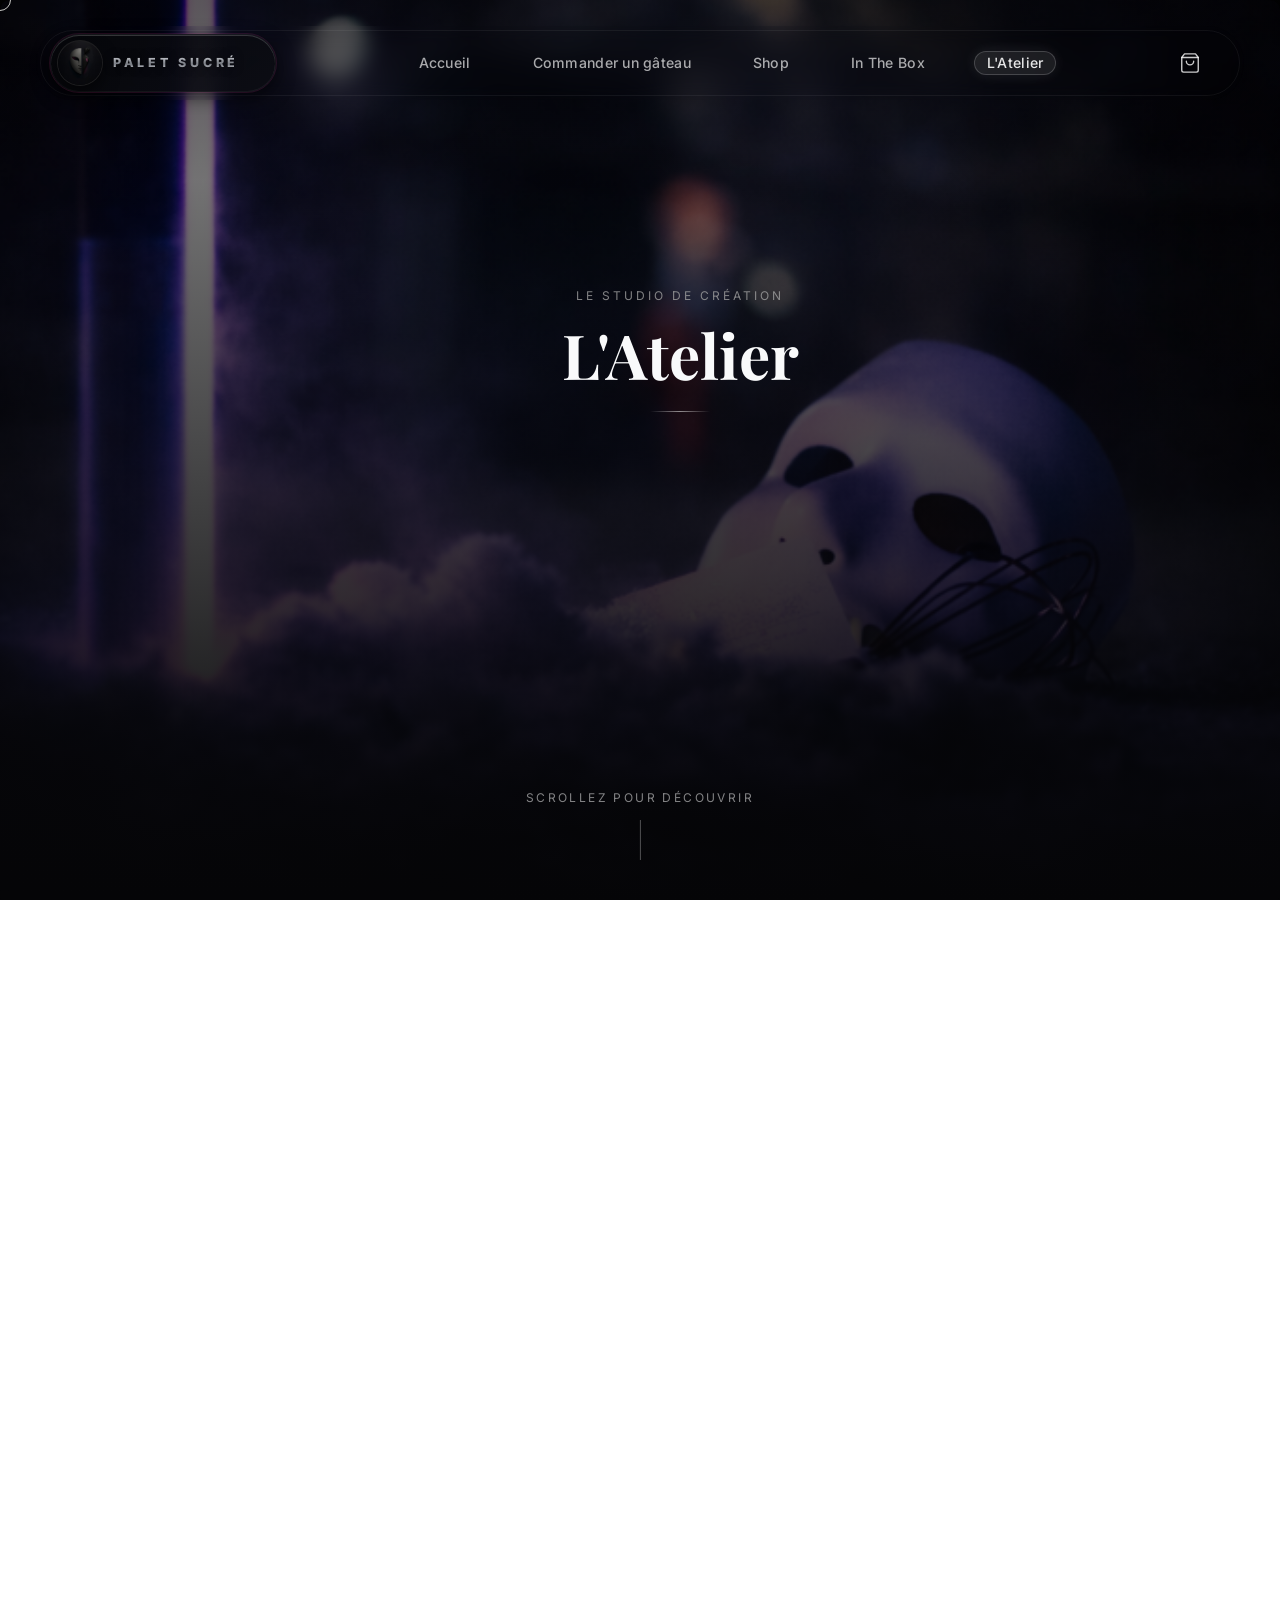
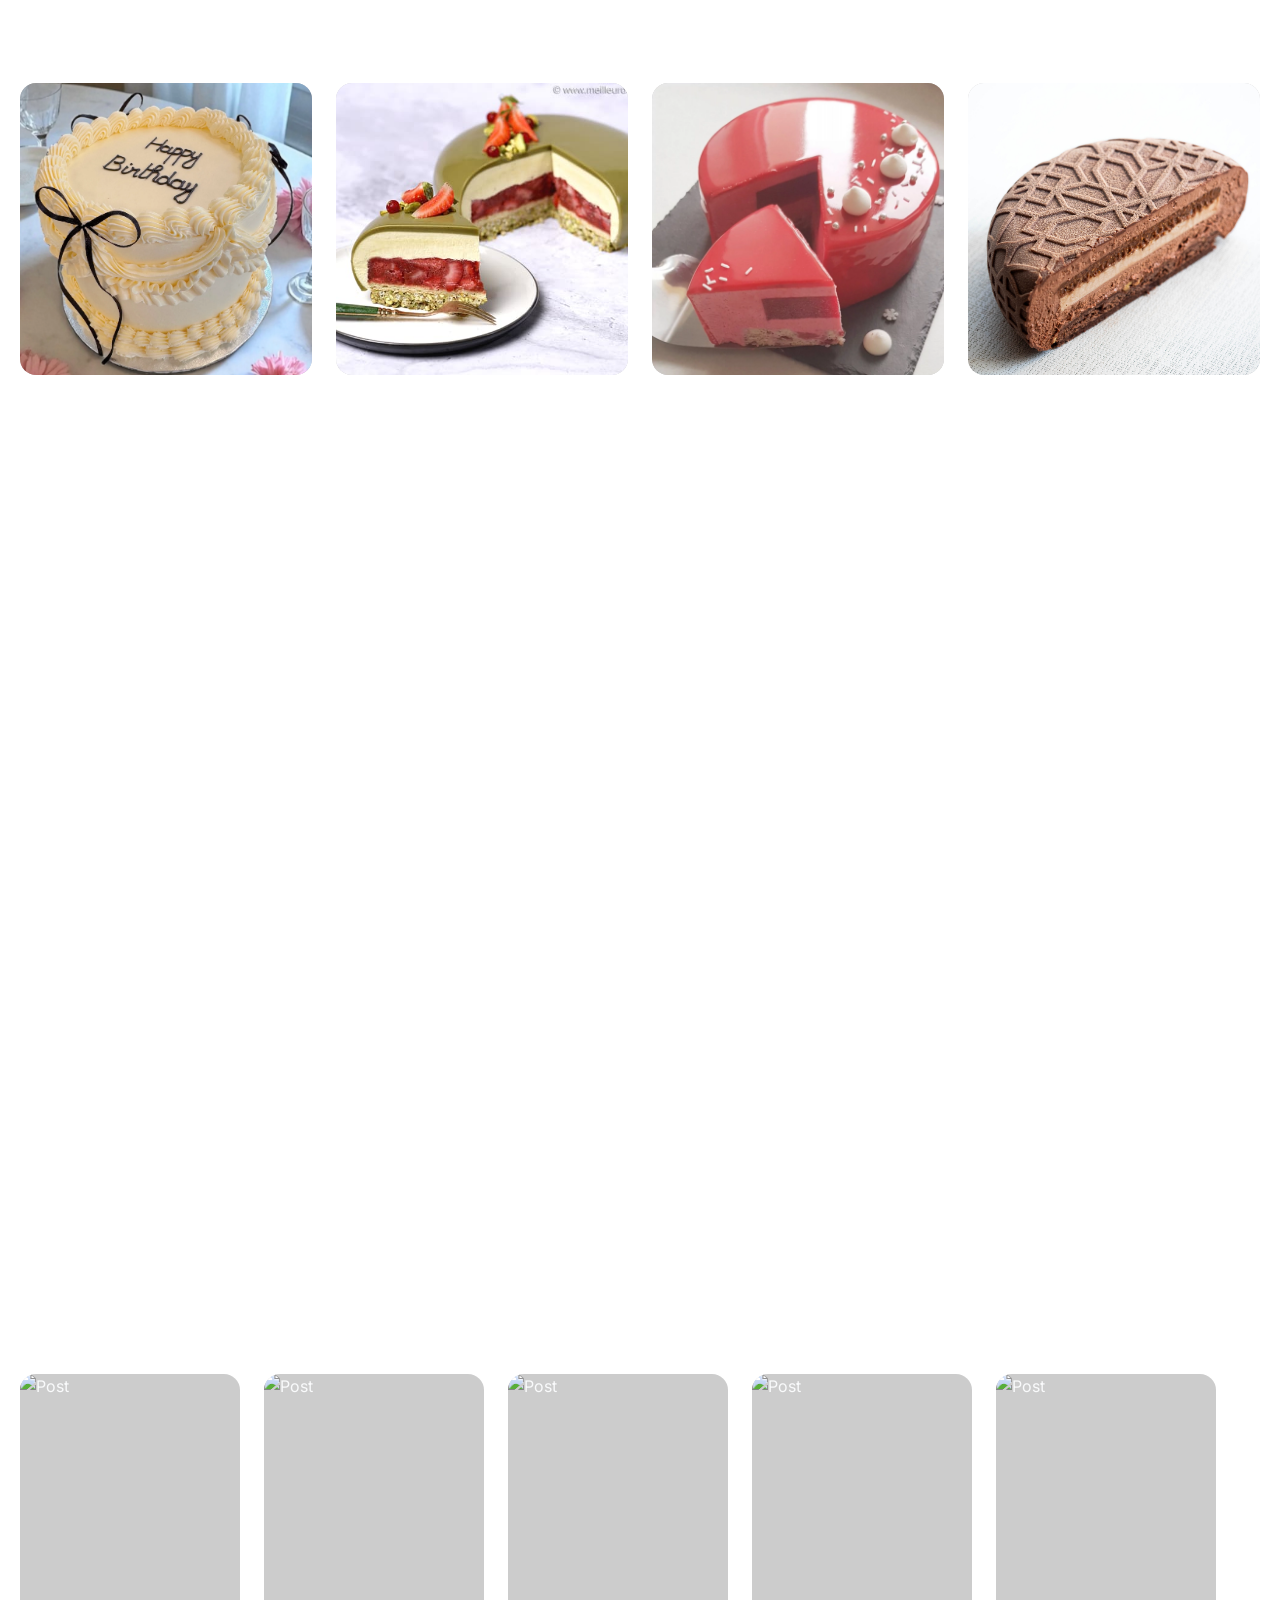
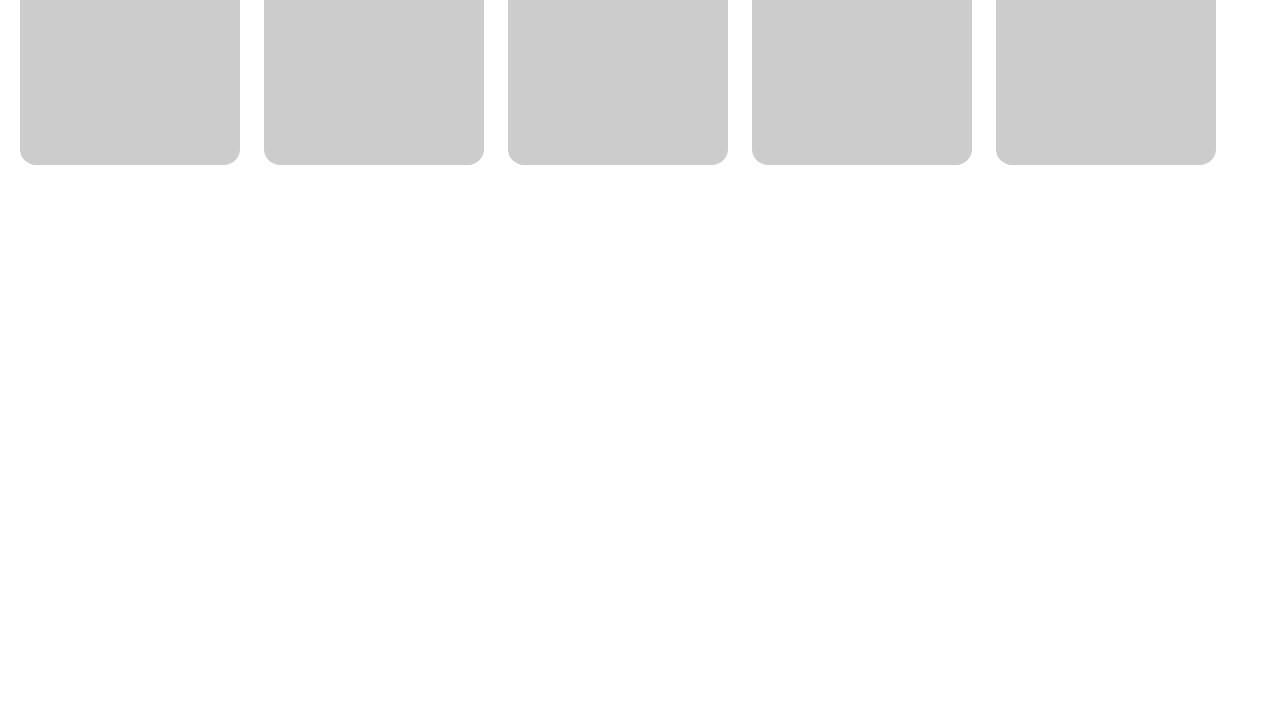
==== commit 922293ef: "Add version param to index.html links for cache busting" ====
--- a/atelier.html
+++ b/atelier.html
@@ -24,7 +24,7 @@
     </a>
     <nav class="nav" id="site-nav">
       <a href="home.html">Accueil</a>
-      <a href="shop.html">Commander un g&acirc;teau</a>
+      <a href="index.html?v=1.1">Commander un g&acirc;teau</a>
       <a href="shop-materiel.html">Shop</a>
       <a href="inthebox.html">In The Box</a>
       <a href="atelier.html" class="active">L'Atelier</a>
--- a/styles.css
+++ b/styles.css
@@ -9,6 +9,8 @@
   /* traits / bordures */
   --text: #ececf4;
   /* texte principal */
+  --sub: #b0b0b8;
+  /* texte secondaire */
   --lux-onyx: #050506;
   --lux-carbon: #111217;
   --lux-steel: #1c1d24;
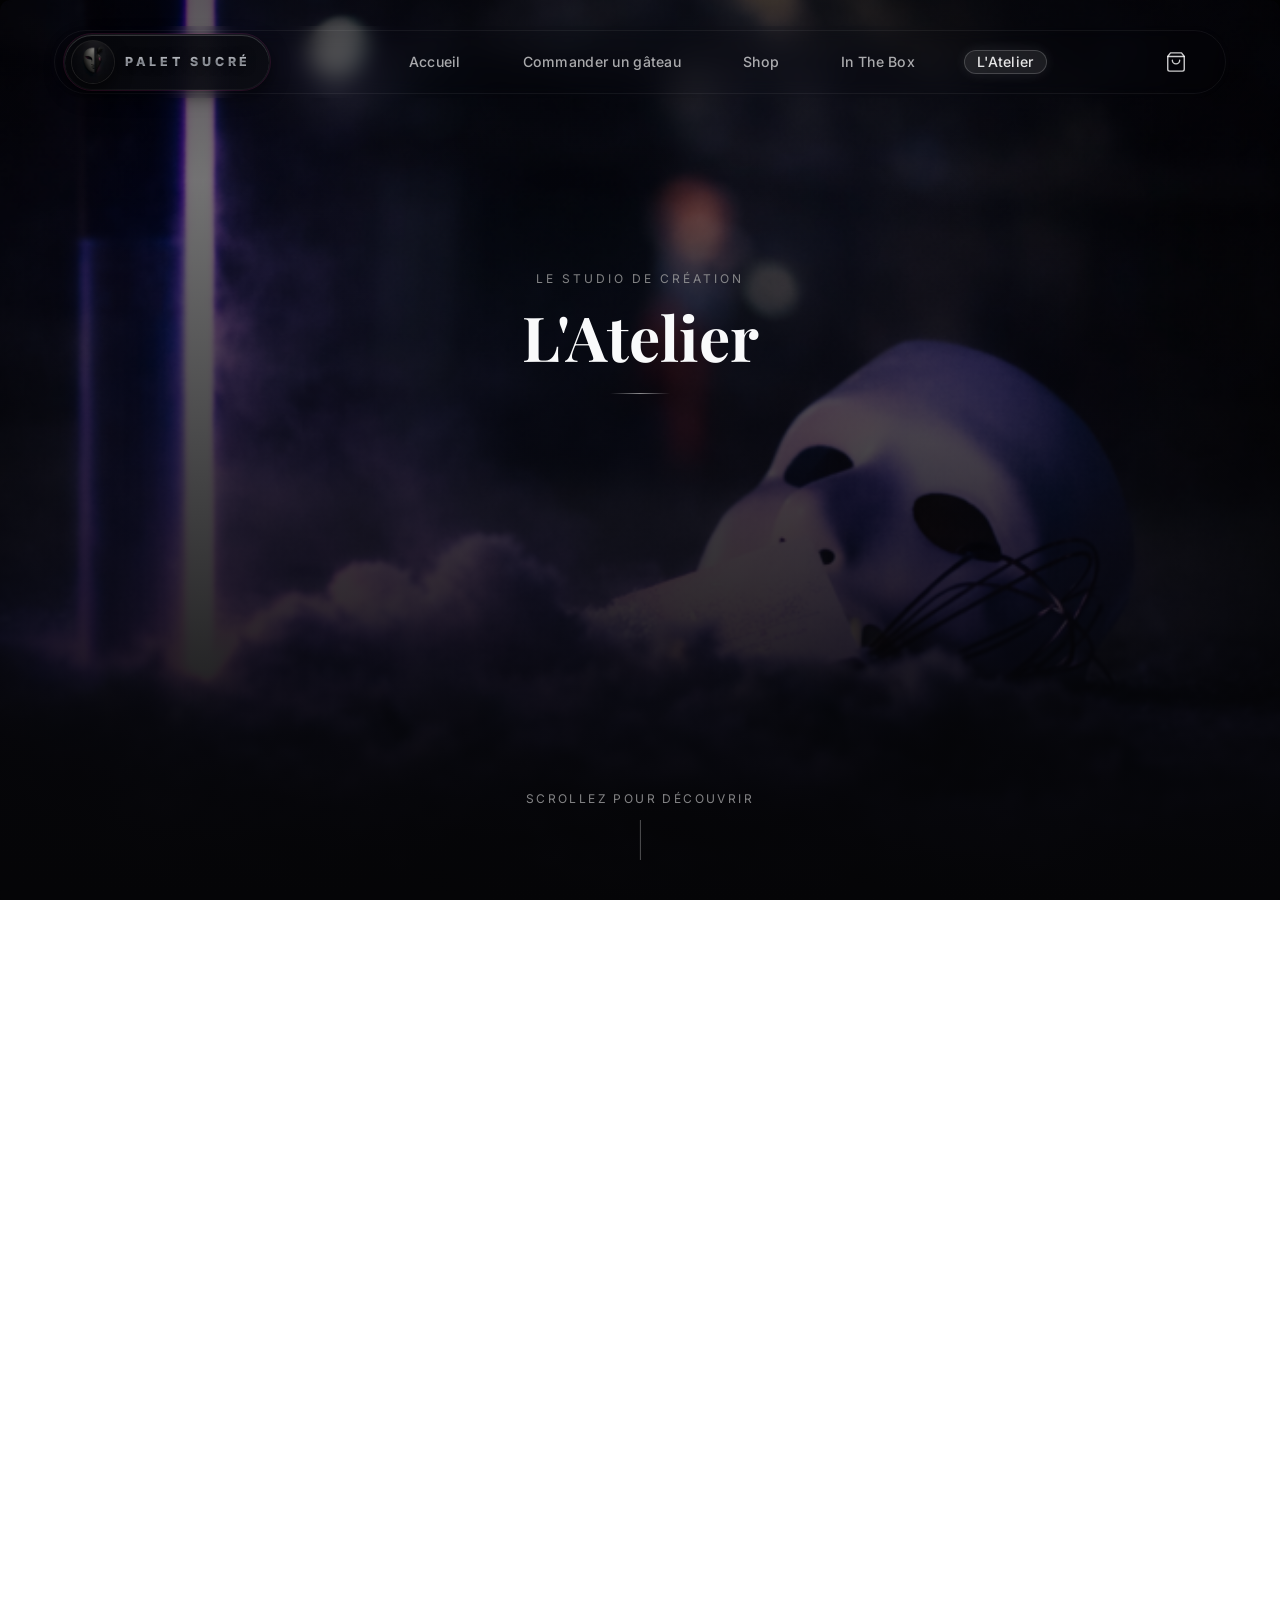
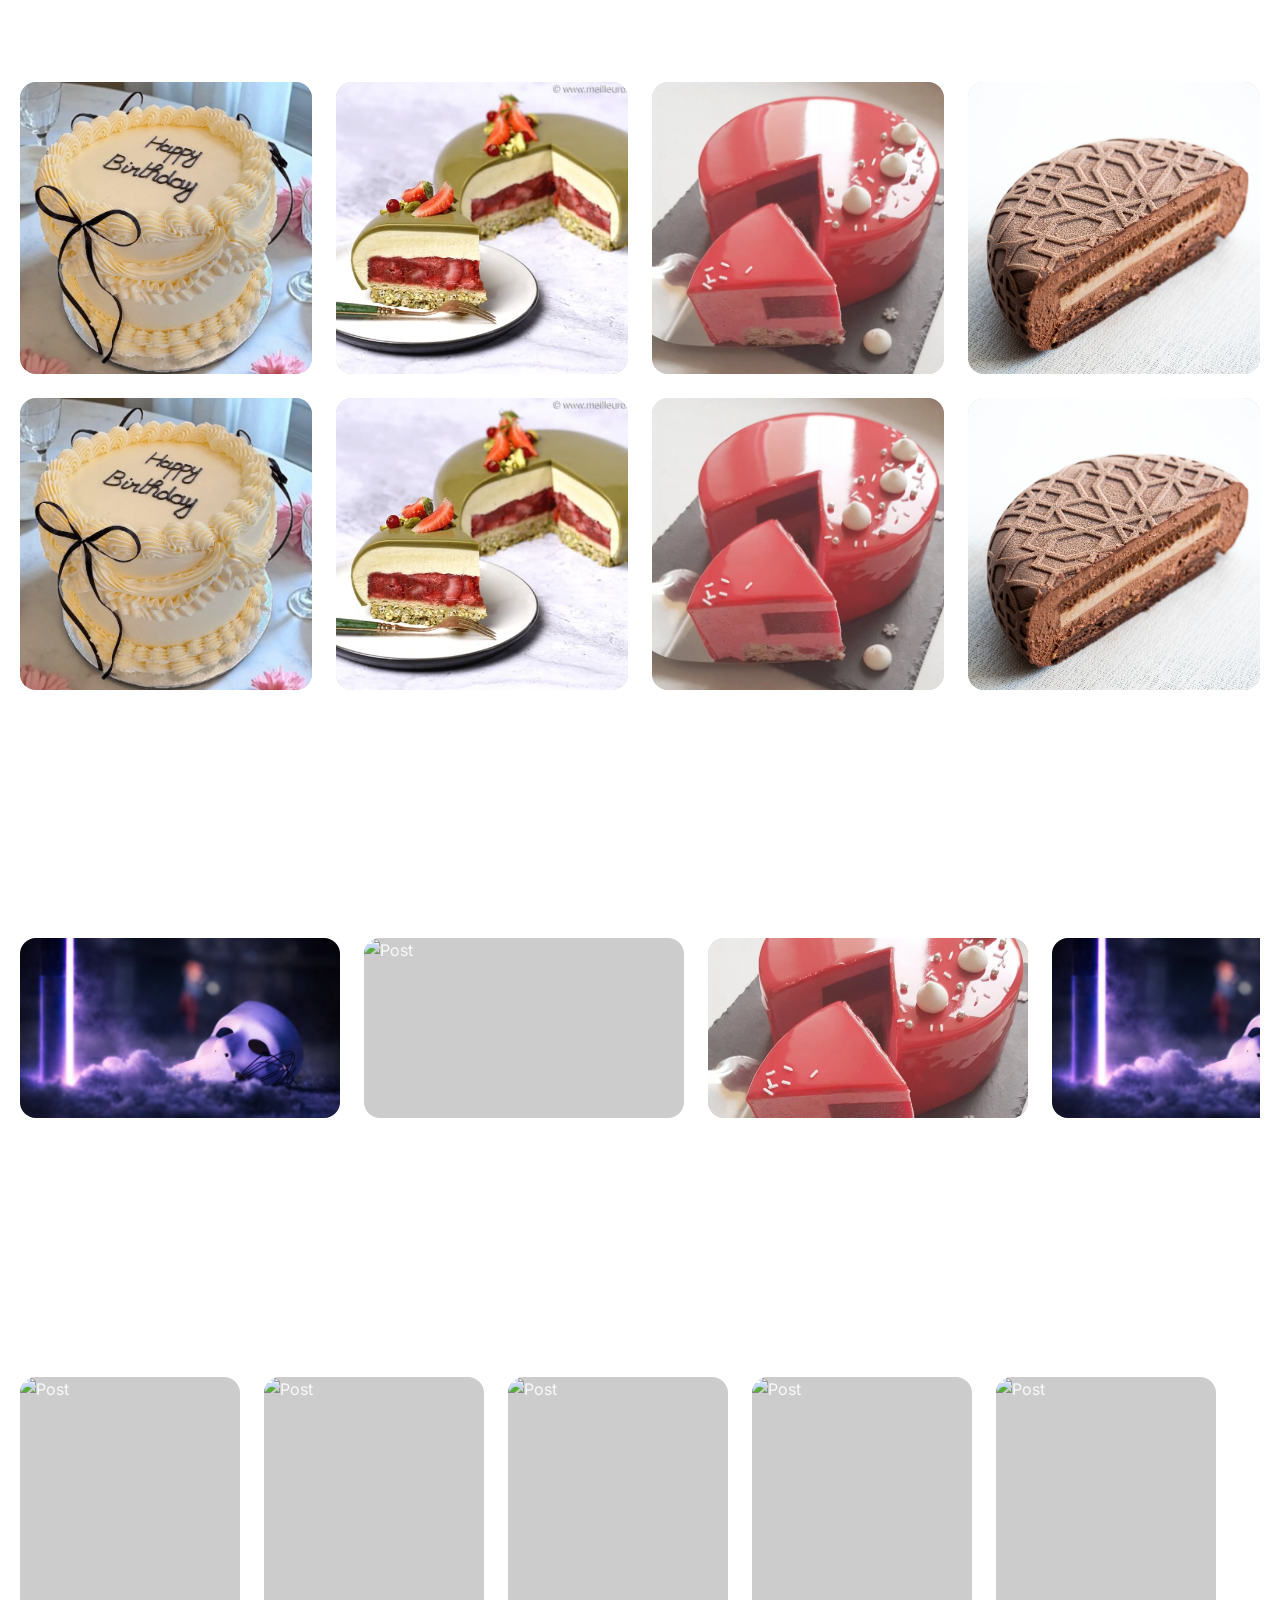
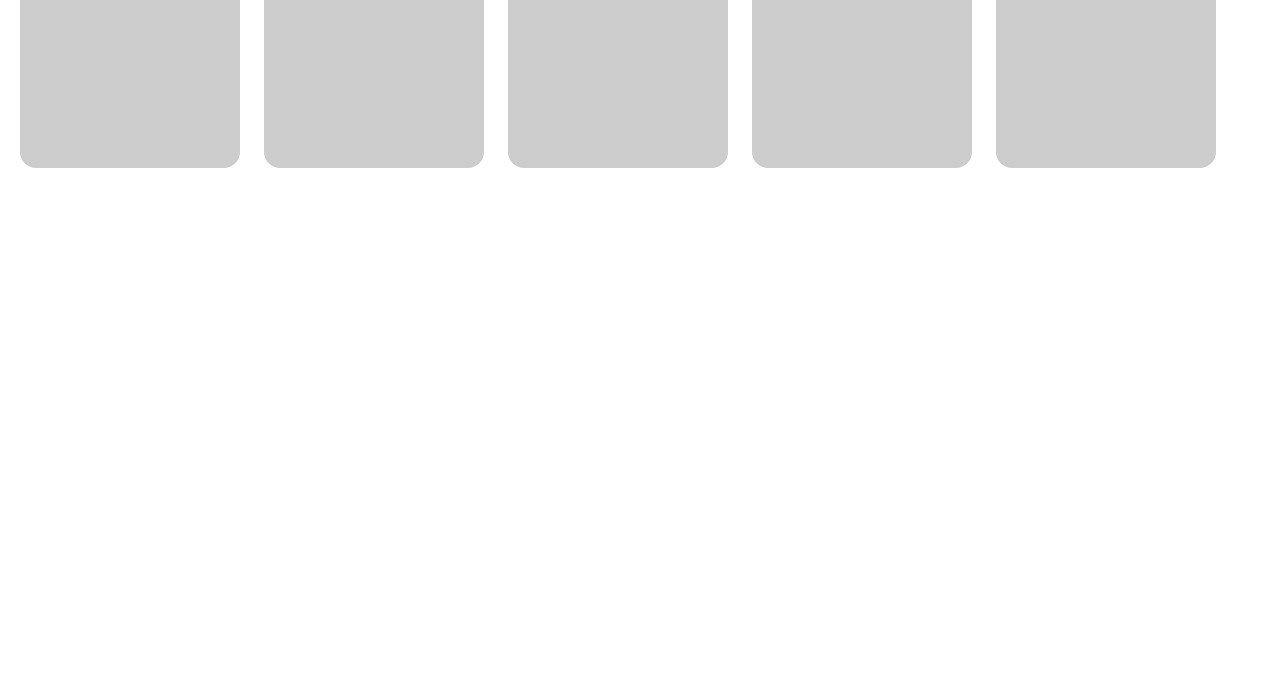
==== commit 97ba2448: "Final Refinement: Luxury Dark UI" ====
--- a/atelier.html
+++ b/atelier.html
@@ -18,13 +18,13 @@
 
 <body class="transparent-header">
   <header class="site-header bubbled ps-glass-nav">
-    <a class="brand" href="home.html">
+    <a class="brand" href="index.html">
       <img class="brand-mark" src="assets/logo-ps.png" alt="Palet Sucr&eacute;" />
       <span class="brand-name">Palet Sucr&eacute;</span>
     </a>
     <nav class="nav" id="site-nav">
-      <a href="home.html">Accueil</a>
-      <a href="index.html?v=1.1">Commander un g&acirc;teau</a>
+      <a href="index.html">Accueil</a>
+      <a href="shop.html">Commander un g&acirc;teau</a>
       <a href="shop-materiel.html">Shop</a>
       <a href="inthebox.html">In The Box</a>
       <a href="atelier.html" class="active">L'Atelier</a>
--- a/styles.css
+++ b/styles.css
@@ -386,9 +386,20 @@
 }
 
 .btn-primary {
-  background: linear-gradient(135deg, var(--accent), var(--accent-2));
-  border: 0;
-  box-shadow: var(--glow)
+  background: #f4f4f4 !important;
+  color: #000000 !important;
+  border: none !important;
+  text-transform: uppercase !important;
+  letter-spacing: 2px !important;
+  font-weight: 600 !important;
+  transition: all 0.3s ease !important;
+  box-shadow: none !important;
+}
+
+.btn-primary:hover {
+  background: #000000 !important;
+  color: #ffffff !important;
+  border: 1px solid #ffffff !important;
 }
 
 .btn-ghost {
@@ -503,7 +514,8 @@
 }
 
 .price {
-  font-weight: 800
+  font-weight: 800;
+  color: #ffffff !important;
 }
 
 /* About */
@@ -639,14 +651,20 @@
 }
 
 .icon-btn {
-  background: linear-gradient(145deg, #0c0c12, #181821);
-  border: 1px solid rgba(255, 255, 255, .15);
-  border-radius: 12px;
-  padding: 6px 12px;
-  color: #f4f1e6;
-  cursor: pointer;
-  box-shadow: 0 8px 20px rgba(0, 0, 0, .45), inset 0 1px 0 rgba(255, 255, 255, .04);
-  transition: transform .2s ease, border-color .2s ease, box-shadow .2s ease
+  background: #000000 !important;
+  border: 1px solid #333333 !important;
+  border-radius: 4px !important;
+  padding: 6px 12px !important;
+  color: #ffffff !important;
+  cursor: pointer !important;
+  transition: all 0.3s ease !important;
+  font-weight: 300 !important;
+  box-shadow: none !important;
+}
+
+.icon-btn:hover {
+  background: #1a1a1a !important;
+  border-color: #555555 !important;
 }
 
 .cart-list {
@@ -932,6 +950,26 @@
 }
 
 /* Bouton n?on rose / noir */
+* {
+  margin: 0;
+  padding: 0;
+  box-sizing: border-box
+}
+
+html,
+body {
+  overflow-x: hidden !important;
+  max-width: 100vw !important;
+}
+
+body {
+  font-family: "Inter", sans-serif;
+  background: var(--bg);
+  color: var(--text);
+  line-height: 1.6;
+  -webkit-font-smoothing: antialiased
+}
+
 .intro-button {
   position: relative;
   border-radius: 999px;
@@ -1148,14 +1186,39 @@
   }
 }
 
+.btn-text {
+  background: transparent;
+  border: none;
+  color: rgba(255, 255, 255, 0.5);
+  font-family: 'Inter', sans-serif;
+  font-size: 0.85rem;
+  font-weight: 300;
+  padding: 10px 0;
+  cursor: pointer;
+  transition: color 0.3s ease;
+  letter-spacing: 0.3px;
+  display: inline-flex;
+  align-items: center;
+  gap: 8px;
+}
+
+.btn-text:hover {
+  color: rgba(255, 255, 255, 0.9);
+}
+
 /* ===== Popup ajout au panier (global) ===== */
 .add-modal-overlay {
   position: fixed;
-  inset: 0;
-  z-index: 10003;
+  top: 0;
+  left: 0;
+  width: 100%;
+  height: 100%;
+  background: rgba(0, 0, 0, 0.85);
+  backdrop-filter: blur(8px);
+  -webkit-backdrop-filter: blur(8px);
+  z-index: 10000;
   display: none;
-  background: rgba(0, 0, 0, 0.6);
-  backdrop-filter: blur(2px);
+  cursor: default !important;
 }
 
 .add-modal-overlay.open {
@@ -1166,15 +1229,16 @@
   position: fixed;
   left: 50%;
   top: 50%;
-  width: min(90vw, 400px);
-  background: #101218;
-  border: 1px solid rgba(255, 255, 255, .14);
-  border-radius: 14px;
-  box-shadow: 0 18px 40px rgba(0, 0, 0, .45);
+  width: min(90vw, 480px);
+  background: #0b0c0f;
+  border: 1px solid rgba(255, 255, 255, 0.12);
+  border-radius: 8px;
+  box-shadow: 0 24px 60px rgba(0, 0, 0, 0.6);
   overflow: hidden;
   transform: translate(-50%, -50%) scale(0.95);
   opacity: 0;
-  transition: transform .2s ease, opacity .2s ease;
+  transition: transform 0.3s cubic-bezier(0.4, 0, 0.2, 1), opacity 0.3s ease;
+  cursor: default !important;
 }
 
 .add-modal-overlay.open .add-modal {
@@ -1182,111 +1246,161 @@
   opacity: 1;
 }
 
-.add-head {
-  padding: 10px 16px;
-  font-weight: 800;
-  font-size: 15px;
-  color: #101014;
-  background: linear-gradient(135deg, #ff4fb3, #b43dff);
-  display: flex;
-  align-items: center;
-  gap: 10px;
-}
-
-.add-head .check {
-  background: #fff;
-  color: #0b0c0f;
-  width: 18px;
-  height: 18px;
-  border-radius: 999px;
-  display: inline-grid;
-  place-items: center;
-  font-size: 12px;
+.premium-header {
+  padding: 28px 24px 20px 24px;
+  display: flex;
+  align-items: center;
+  gap: 14px;
+  border-bottom: 1px solid #2a2a2a;
+}
+
+.check-circle-anim {
+  width: 28px;
+  height: 28px;
+  border-radius: 50%;
+  background: rgba(255, 255, 255, 0.08);
+  display: flex;
+  align-items: center;
+  justify-content: center;
+  color: #ffffff;
+  flex-shrink: 0;
+}
+
+.premium-header h3 {
+  font-family: 'Playfair Display', serif;
+  font-size: 1.5rem;
+  font-weight: 400;
+  font-style: italic;
+  color: #ffffff;
+  margin: 0;
+  letter-spacing: 0.3px;
+}
+
+.premium-body {
+  padding: 32px 24px;
+  display: flex;
+  flex-direction: column;
+  gap: 32px;
+}
+
+.premium-product {
+  display: flex;
+  gap: 20px;
+  align-items: center;
+}
+
+.premium-product img {
+  width: 120px;
+  height: 120px;
+  object-fit: cover;
+  border-radius: 4px;
+  flex-shrink: 0;
+}
+
+.premium-info {
+  flex: 1;
+  display: flex;
+  flex-direction: column;
+  gap: 8px;
+}
+
+.premium-info h4 {
+  font-family: 'Playfair Display', serif;
+  font-size: 1.2rem;
+  font-weight: 300;
+  color: #ffffff;
+  margin: 0;
+  line-height: 1.3;
+}
+
+.premium-info .add-price {
+  font-size: 0.95rem;
+  color: #888888;
+  font-weight: 300;
+}
+
+.premium-total-block {
+  display: flex;
+  justify-content: space-between;
+  align-items: center;
+  padding: 20px 0;
+  border-top: 1px solid #2a2a2a;
+  border-bottom: 1px solid #2a2a2a;
+}
+
+.premium-total-block span {
+  font-size: 0.95rem;
+  color: rgba(255, 255, 255, 0.7);
+  font-weight: 300;
+}
+
+.premium-total-block strong {
+  font-family: 'Playfair Display', serif;
+  font-size: 1.5rem;
+  font-weight: 300;
+  color: #ffffff;
+}
+
+.premium-actions {
+  display: flex;
+  gap: 12px;
+}
+
+.btn-premium-outline,
+.btn-premium-fill {
+  flex: 1;
+  padding: 16px 24px;
+  border-radius: 4px;
+  font-size: 0.85rem;
+  font-weight: 300;
+  text-transform: uppercase;
+  letter-spacing: 2px;
+  cursor: pointer;
+  transition: all 0.3s ease;
+  border: none;
+}
+
+.btn-premium-outline {
+  background: transparent;
+  border: 1px solid rgba(255, 255, 255, 0.15);
+  color: #ffffff;
+}
+
+.btn-premium-outline:hover {
+  background: rgba(255, 255, 255, 0.05);
+  border-color: rgba(255, 255, 255, 0.3);
+}
+
+.btn-premium-fill {
+  background: #f4f4f4;
+  color: #000000;
+}
+
+.btn-premium-fill:hover {
+  background: #000000;
+  color: #ffffff;
+  border: 1px solid #ffffff;
 }
 
 .add-modal .add-close {
   position: absolute;
-  right: 12px;
-  top: 10px;
+  right: 20px;
+  top: 20px;
   background: transparent;
   border: 0;
-  color: #fff;
-  font-size: 20px;
+  color: rgba(255, 255, 255, 0.5);
+  font-size: 28px;
+  font-weight: 200;
   cursor: pointer;
-}
-
-.add-modal .add-body {
-  display: grid;
-  grid-template-columns: 1fr !important;
-  grid-auto-flow: row;
-  padding: 16px;
-  gap: 16px;
-}
-
-.add-modal .add-sep {
-  display: block;
-  height: 1px;
-  background: rgba(255, 255, 255, 0.08);
-  width: 100%;
-}
-
-.add-modal .add-left {
-  display: grid;
-  grid-template-columns: 70px 1fr;
-  gap: 14px;
-  align-items: start;
-}
-
-.add-modal .add-left img {
-  width: 70px !important;
-  height: 70px !important;
-  object-fit: cover;
-  border-radius: 10px;
-}
-
-.add-info h4 {
-  margin: 0 0 4px 0;
-  font-size: 16px;
-  line-height: 1.3;
-}
-
-.add-info .sub,
-.add-body .muted {
-  opacity: .85;
-  font-size: 13px;
-}
-
-.add-modal .add-right {
-  display: grid;
-  gap: 12px;
-  font-size: 14px;
-}
-
-.add-lines {
-  display: grid;
-  gap: 8px;
-}
-
-.add-modal .add-lines .line {
-  display: flex;
-  justify-content: space-between;
-  gap: 10px;
-}
-
-.add-modal .add-lines .line strong {
-  font-size: 15px;
-}
-
-.add-modal .add-actions {
-  display: grid;
-  grid-template-columns: 1fr 1fr;
-  gap: 10px;
-  margin-top: 6px;
-}
-
-.add-modal .add-actions .btn {
-  min-height: 42px;
-  font-size: 14px;
-  width: 100%;
-  border-radius: 12px;
+  width: 32px;
+  height: 32px;
+  display: flex;
+  align-items: center;
+  justify-content: center;
+  transition: color 0.3s ease;
+  z-index: 10;
+}
+
+.add-modal .add-close:hover {
+  color: #ffffff;
 }
--- a/mobile.css
+++ b/mobile.css
@@ -22,27 +22,28 @@
   z-index: 50;
   display: block;
   padding: 0 6px !important;
-  \/\* encore plus compact \*\/ backdrop-filter: blur(6px);
+  /* encore plus compact */
+  backdrop-filter: blur(6px);
   overflow: visible;
   /* autorise le dropdown sous la bulle */
 }
 
 /* Bulle compacte avec logo centre et actions laterales */
 .site-header.bubbled {
-  margin: 8px 10px;
-  background: radial-gradient(120% 120% at 10% 0%, rgba(255, 255, 255, 0.08), rgba(255, 255, 255, 0.03));
-  border: 1px solid rgba(255, 255, 255, 0.10);
-  border-radius: 999px;
-  box-shadow: 0 6px 24px rgba(0, 0, 0, .35) inset, 0 2px 10px rgba(0, 0, 0, .25);
-  position: sticky;
-  top: 8px;
-  z-index: 60;
-  min-height: 46px !important;
-  height: 46px !important;
-  display: grid;
-  place-items: center;
+  margin: 8px 10px !important;
+  background: radial-gradient(120% 120% at 10% 0%, rgba(255, 255, 255, 0.08), rgba(255, 255, 255, 0.03)) !important;
+  border: 1px solid rgba(255, 255, 255, 0.10) !important;
+  border-radius: 999px !important;
+  box-shadow: 0 6px 24px rgba(0, 0, 0, .35) inset, 0 2px 10px rgba(0, 0, 0, .25) !important;
+  position: sticky !important;
+  top: 8px !important;
+  z-index: 60 !important;
+  min-height: 52px !important;
+  height: 52px !important;
+  display: grid !important;
+  place-items: center !important;
   /* centre naturellement le logo */
-  position: relative;
+  position: relative !important;
   /* ancre pour la nav en absolu */
 }
 
@@ -122,35 +123,32 @@
 
 /* Bouton panier en mode ferme (icone + badge, sans texte) */
 .site-header .cart-btn {
-  position: absolute;
-  right: 12px;
-  top: 50%;
-  transform: translateY(-50%);
-  display: inline-flex;
-  align-items: center;
-  justify-content: center;
-  gap: 0;
-  width: 36px;
-  height: 36px;
-  padding: 0;
-  border-radius: 50%;
+  position: absolute !important;
+  right: 12px !important;
+  top: 50% !important;
+  transform: translateY(-50%) !important;
+  display: inline-flex !important;
+  align-items: center !important;
+  justify-content: center !important;
+  gap: 0 !important;
+  width: 36px !important;
+  height: 36px !important;
+  padding: 0 !important;
+  border-radius: 50% !important;
   font-size: 0 !important;
   background: transparent !important;
   border: 1px solid transparent !important;
   box-shadow: none !important;
   color: #fff !important;
-  z-index: 3;
-}
-
-/* On cache l'ancien pseudo-element car on a maintenant un SVG */
-.site-header .cart-btn::before {
-  display: none;
-}
-
+  z-index: 3 !important;
+  letter-spacing: 0 !important;
+  text-transform: none !important;
+  font-weight: normal !important;
+}
+
+/* Ensure SVG is HIDDEN on mobile - we keep the ::before pseudo-element instead */
 .site-header .cart-btn svg {
-  width: 20px;
-  height: 20px;
-  stroke-width: 1.5;
+  display: none !important;
 }
 
 
@@ -211,7 +209,6 @@
 }
 
 /* focus-within rules disabled (replaced by .menu-open) */
-`r`n
 
 /* === Menu mobile via classe .menu-open (pilote par JS) === */
 .site-header.bubbled.menu-open .nav {
@@ -569,36 +566,36 @@
   max-width: 420px;
   background:
     radial-gradient(120% 60% at 10% 0%, rgba(255, 79, 179, .10), rgba(180, 61, 255, .06) 40%, rgba(0, 0, 0, 0) 70%),
-    rgba(15, 16, 20, 0.96);
+    rgba(15, 16, 20, 0.98);
   border-right: 1px solid rgba(255, 255, 255, 0.12);
   box-shadow: 0 0 32px rgba(0, 0, 0, .55);
-  -webkit-backdrop-filter: blur(8px) saturate(140%);
-  backdrop-filter: blur(8px) saturate(140%);
+  backdrop-filter: blur(16px) saturate(140%);
+  -webkit-backdrop-filter: blur(16px) saturate(140%);
   z-index: 10001;
   /* au-dessus de l'overlay */
   padding: calc(12px + env(safe-area-inset-top)) 14px calc(16px + env(safe-area-inset-bottom));
   transform: translateX(-100%);
-  transition: transform .26s ease;
+  opacity: 0;
+  transition: transform 0.4s cubic-bezier(0.4, 0, 0.2, 1),
+    opacity 0.4s cubic-bezier(0.4, 0, 0.2, 1);
   overflow-y: auto;
   overscroll-behavior: contain;
 }
 
 body.menu-drawer-open .mobile-drawer {
   transform: translateX(0);
+  opacity: 1;
 }
 
 .mobile-drawer .drawer-header {
   position: sticky;
   top: 0;
-  /* cree le contexte pour le centrage absolu */
-  padding: 6px 0 10px;
-  margin-bottom: 12px;
-  padding-right: 44px;
-  /* espace pour le bouton */
-  background: linear-gradient(180deg, rgba(15, 16, 20, 0.96), rgba(15, 16, 20, 0.88) 60%, rgba(15, 16, 20, 0));
-  border-bottom: 1px solid rgba(255, 255, 255, 0.08);
-  -webkit-backdrop-filter: blur(6px) saturate(140%);
-  backdrop-filter: blur(6px) saturate(140%);
+  padding: 12px 0 16px;
+  margin-bottom: 8px;
+  background: linear-gradient(180deg, rgba(15, 16, 20, 0.98), rgba(15, 16, 20, 0.92) 60%, rgba(15, 16, 20, 0));
+  border-bottom: 0.5px solid rgba(255, 255, 255, 0.1);
+  backdrop-filter: blur(8px) saturate(140%);
+  -webkit-backdrop-filter: blur(8px) saturate(140%);
   z-index: 1;
   display: flex;
   align-items: center;
@@ -606,37 +603,34 @@
 }
 
 .mobile-drawer .drawer-title {
-  font-weight: 800;
-  opacity: .96;
-  letter-spacing: .2px;
-  font-size: 16px;
+  font-family: 'Playfair Display', serif;
+  font-weight: 400;
+  font-style: italic;
+  opacity: 0.95;
+  letter-spacing: 0.5px;
+  font-size: 18px;
   position: relative;
+  color: rgba(255, 255, 255, 0.95);
+  background: transparent !important;
+  padding: 0 !important;
+  border-radius: 0 !important;
+  border: none !important;
+  box-shadow: none !important;
+}
+
+.mobile-drawer .drawer-title::before,
+.mobile-drawer .drawer-title::after {
+  content: none !important;
+  display: none !important;
 }
 
 .mobile-drawer .drawer-close {
-  position: absolute;
-  right: 0;
-  top: 50%;
-  transform: translateY(-50%);
-  background: transparent;
-  border: 0;
-  color: #fff;
-  font-size: 22px;
-  line-height: 1;
-  width: 36px;
-  height: 36px;
-  border-radius: 10px;
-  display: grid;
-  place-items: center;
-}
-
-.mobile-drawer .drawer-close:active {
-  transform: scale(.96);
+  display: none !important;
 }
 
 .mobile-drawer .drawer-nav {
   display: grid;
-  gap: 10px;
+  gap: 0;
 }
 
 .mobile-drawer .drawer-nav a {
@@ -644,29 +638,58 @@
   align-items: center;
   justify-content: space-between;
   margin: 0;
-  padding: 14px 14px;
-  border-radius: 12px;
-  background: rgba(255, 255, 255, 0.05);
-  border: 1px solid rgba(255, 255, 255, 0.12);
+  padding: 18px 20px;
+  border-radius: 0;
+  background: transparent;
+  border: 0;
+  border-bottom: 0.5px solid rgba(255, 255, 255, 0.08);
   white-space: nowrap;
-  font-weight: 800;
+  font-family: 'Inter', sans-serif;
+  font-weight: 300;
+  font-size: 15px;
+  letter-spacing: 0.02em;
+  color: rgba(255, 255, 255, 0.9);
+  text-decoration: none;
+  transition: all 0.3s cubic-bezier(0.4, 0, 0.2, 1);
+  position: relative;
+}
+
+.mobile-drawer .drawer-nav a::before {
+  content: '';
+  position: absolute;
+  left: 0;
+  top: 0;
+  bottom: 0;
+  width: 2px;
+  background: linear-gradient(180deg, #ff4fb3, #b43dff);
+  opacity: 0;
+  transition: opacity 0.3s ease;
+}
+
+.mobile-drawer .drawer-nav a:hover::before {
+  opacity: 1;
+}
+
+.mobile-drawer .drawer-nav a::after {
+  content: '→';
+  font-size: 14px;
+  opacity: 0.5;
+  transition: all 0.3s ease;
+}
+
+.mobile-drawer .drawer-nav a:hover {
+  background: rgba(255, 255, 255, 0.03);
   color: #fff;
-  text-decoration: none;
-  transition: background .18s ease, transform .18s ease, box-shadow .18s ease;
-}
-
-.mobile-drawer .drawer-nav a::after {
-  content: '???';
-  opacity: .9;
-}
-
-.mobile-drawer .drawer-nav a:hover {
-  background: rgba(255, 255, 255, 0.08);
-  box-shadow: 0 10px 24px rgba(0, 0, 0, .28);
+  padding-left: 28px;
+}
+
+.mobile-drawer .drawer-nav a:hover::after {
+  opacity: 1;
+  transform: translateX(4px);
 }
 
 .mobile-drawer .drawer-nav a:active {
-  transform: translateY(1px);
+  transform: scale(0.98);
 }
 
 
@@ -711,17 +734,49 @@
 
 section,
 .section {
-  padding: 16px;
+  padding: 20px 16px;
+}
+
+/* Shop header on mobile */
+.shop-header {
+  text-align: center;
+  margin-bottom: 24px;
+}
+
+.shop-header .display {
+  font-size: clamp(26px, 8vw, 36px);
+  margin: 8px 0 16px 0;
+}
+
+.separator-silver {
+  width: 60px;
+  height: 2px;
+  background: linear-gradient(90deg, transparent, rgba(255, 255, 255, 0.3), transparent);
+  margin: 16px auto;
 }
 
 /* ===== Hero ===== */
 .hero {
   display: grid;
-  gap: 16px;
+  gap: 20px;
   grid-template-columns: 1fr;
   /* 1 colonne sur mobile */
   align-items: start;
-  padding: 16px;
+  padding: 20px 16px;
+  min-height: auto;
+}
+
+.hero.hero-mystere {
+  min-height: calc(100vh - 80px);
+  display: flex;
+  align-items: center;
+  justify-content: center;
+  padding: 20px 16px;
+}
+
+.hero.hero-mystere .centered-hero {
+  width: 100%;
+  max-width: 100%;
 }
 
 /* Lignes decoratives si presentes */
@@ -731,21 +786,51 @@
 
 .hero-inner {
   display: grid;
-  gap: 12px;
+  gap: 16px;
+  padding: 0;
 }
 
 .display {
   font-family: "Playfair Display", serif;
   font-weight: 700;
-  font-size: clamp(24px, 7vw, 30px);
-  line-height: 1.12;
+  font-size: clamp(28px, 8vw, 38px);
+  line-height: 1.1;
   margin: 0;
+  word-wrap: break-word;
 }
 
 .lead {
   color: #d6d6d6;
   margin: 0;
   font-size: 15px;
+  line-height: 1.5;
+}
+
+/* Hero bubble container for mobile */
+.hero-bubble {
+  background: rgba(0, 0, 0, 0.4) !important;
+  border: 1px solid rgba(255, 255, 255, 0.1) !important;
+  border-radius: 16px;
+  padding: 16px;
+  backdrop-filter: blur(10px);
+  -webkit-backdrop-filter: blur(10px);
+}
+
+.hero-bubble p {
+  margin: 0;
+  font-size: 14px;
+  line-height: 1.6;
+  color: rgba(255, 255, 255, 0.9);
+}
+
+/* Hero mystere title specific */
+.hero-title-mystere {
+  font-size: clamp(32px, 9vw, 48px) !important;
+  line-height: 1.1 !important;
+}
+
+.italic-gradient {
+  display: inline-block;
 }
 
 .cta-row {
@@ -776,11 +861,22 @@
 .btn {
   min-height: 48px;
   border-radius: 999px;
-  font-weight: 800;
+  font-weight: 700;
   text-align: center;
-  display: inline-grid;
-  place-items: center;
-  padding: 12px 16px;
+  display: inline-flex;
+  align-items: center;
+  justify-content: center;
+  padding: 12px 20px;
+  font-size: 14px;
+  white-space: nowrap;
+  text-decoration: none;
+  transition: all 0.3s ease;
+}
+
+.btn-mystere {
+  font-size: 13px;
+  letter-spacing: 0.05em;
+  padding: 14px 28px;
 }
 
 .btn-primary {
@@ -841,8 +937,19 @@
 .card-body p {
   margin: 0;
   color: #d3d3d3;
-  font-size: 14px;
+  font-size: 13px;
+  line-height: 1.5;
   text-align: center;
+}
+
+/* Shop subtitle mobile */
+.shop-subtitle {
+  font-size: 11px;
+  letter-spacing: 0.15em;
+  text-transform: uppercase;
+  opacity: 0.8;
+  display: block;
+  margin-bottom: 8px;
 }
 
 .price-row {
@@ -1252,4 +1359,107 @@
   }
 }
 
-
+/* =============================================
+   MOBILE CART STYLES - Delete Button Positioning
+   ============================================= */
+
+/* Force mobile cart layout */
+#cart-list .cart-item,
+.cart-panel #cart-list .cart-item {
+  position: relative !important;
+  display: flex !important;
+  flex-wrap: wrap !important;
+  align-items: flex-start !important;
+  gap: 10px !important;
+  padding: 12px 8px !important;
+  grid-template-columns: none !important;
+  width: 100% !important;
+  max-width: 100% !important;
+}
+
+#cart-list .cart-item img,
+.cart-panel #cart-list .cart-item img {
+  width: 60px !important;
+  height: 60px !important;
+  flex-shrink: 0 !important;
+  border-radius: 8px !important;
+}
+
+/* Product info section */
+#cart-list .cart-item>div:first-of-type,
+.cart-panel #cart-list .cart-item>div:first-of-type {
+  flex: 1 1 0 !important;
+  min-width: 0 !important;
+  display: flex !important;
+  flex-direction: column !important;
+  gap: 4px !important;
+  padding-right: 36px !important;
+}
+
+#cart-list .cart-item h4,
+.cart-panel #cart-list .cart-item h4 {
+  font-size: 14px !important;
+  margin: 0 !important;
+  line-height: 1.3 !important;
+  padding-right: 0 !important;
+}
+
+#cart-list .cart-item .sub,
+.cart-panel #cart-list .cart-item .sub {
+  font-size: 12px !important;
+  margin: 0 !important;
+  opacity: 0.7 !important;
+}
+
+/* Hide quantity controls */
+#cart-list .cart-item .qty,
+.cart-panel #cart-list .cart-item .qty {
+  display: none !important;
+}
+
+/* Price - full width */
+#cart-list .cart-item strong,
+.cart-panel #cart-list .cart-item strong {
+  width: 100% !important;
+  flex-basis: 100% !important;
+  margin: 8px 0 0 70px !important;
+  font-size: 1.1rem !important;
+  text-align: right !important;
+  order: 10 !important;
+}
+
+/* DELETE BUTTON - Top-right corner with glassmorphism */
+#cart-list .cart-item button[data-action="del"],
+.cart-panel #cart-list .cart-item button[data-action="del"] {
+  position: absolute !important;
+  top: 10px !important;
+  right: 10px !important;
+  width: 28px !important;
+  height: 28px !important;
+  padding: 0 !important;
+  margin: 0 !important;
+  opacity: 0.75 !important;
+  transition: all 0.2s ease !important;
+  background: rgba(255, 255, 255, 0.05) !important;
+  border-radius: 50% !important;
+  border: 1px solid rgba(255, 255, 255, 0.1) !important;
+  transform: none !important;
+  display: flex !important;
+  align-items: center !important;
+  justify-content: center !important;
+}
+
+#cart-list .cart-item button[data-action="del"]:active,
+.cart-panel #cart-list .cart-item button[data-action="del"]:active {
+  opacity: 1 !important;
+  transform: scale(0.95) !important;
+  background: rgba(255, 79, 168, 0.15) !important;
+}
+
+#cart-list .cart-item button[data-action="del"]::before,
+.cart-panel #cart-list .cart-item button[data-action="del"]::before {
+  width: 18px !important;
+  height: 18px !important;
+  background-size: 14px 14px !important;
+  opacity: 1 !important;
+}
--- a/theme-glass.css
+++ b/theme-glass.css
@@ -406,6 +406,55 @@
   .hero.ps-hero-glass,
   .section.ps-glass-section {
     border-radius: 24px;
+  }
+
+  /* Hide desktop cart button styling on mobile */
+  .site-header.ps-glass-nav .cart-btn {
+    position: absolute !important;
+    right: 12px !important;
+    top: 50% !important;
+    transform: translateY(-50%) !important;
+    width: 36px !important;
+    height: 36px !important;
+    padding: 0 !important;
+    gap: 0 !important;
+    background: transparent !important;
+    border: 1px solid transparent !important;
+    box-shadow: none !important;
+    letter-spacing: 0 !important;
+    text-transform: none !important;
+    font-size: 0 !important;
+  }
+
+  /* Hide SVG, keep ::before pseudo-element */
+  .site-header.ps-glass-nav .cart-btn svg {
+    display: none !important;
+  }
+
+  /* Ensure ::before cart icon is visible (the left one) */
+  .site-header.ps-glass-nav .cart-btn::before {
+    content: "" !important;
+    display: block !important;
+    width: 18px !important;
+    height: 18px !important;
+    margin: 0 auto !important;
+    background-repeat: no-repeat !important;
+    background-position: center !important;
+    background-size: contain !important;
+    background-image: url("data:image/svg+xml;utf8,<svg xmlns='http://www.w3.org/2000/svg' fill='none' stroke='%23ffffff' stroke-width='2' stroke-linecap='round' stroke-linejoin='round' viewBox='0 0 24 24'><circle cx='9' cy='21' r='1'/><circle cx='20' cy='21' r='1'/><path d='M1 1h4l2.68 12.39a2 2 0 0 0 2 1.61h9.72a2 2 0 0 0 2-1.61L23 6H6'/></svg>") !important;
+    filter: drop-shadow(0 0 6px rgba(255, 79, 168, 0.55)) !important;
+  }
+
+  .site-header.ps-glass-nav .cart-btn .badge {
+    position: absolute !important;
+    top: 2px !important;
+    right: 2px !important;
+    min-width: 14px !important;
+    height: 14px !important;
+    padding: 0 3px !important;
+    font-size: 10px !important;
+    line-height: 14px !important;
+    display: flex !important;
   }
 
   .site-header.bubbled.ps-glass-nav {
@@ -579,7 +628,142 @@
   .site-header.ps-glass-nav .cart-btn .badge {
     display: none;
   }
-}
+
+  /* Mobile cart item layout - PRO & CLEAN GRID */
+  #cart-list .cart-item,
+  .cart-panel #cart-list .cart-item {
+    position: relative !important;
+    display: grid !important;
+    grid-template-columns: 60px 1fr 30px !important;
+    grid-template-rows: auto auto !important;
+    /* Stack Info then Price in middle col */
+    column-gap: 12px !important;
+    row-gap: 4px !important;
+    align-items: center !important;
+    /* Vertically center everything */
+    padding: 12px 0 !important;
+    width: 100% !important;
+    max-width: 100% !important;
+    border-bottom: 1px solid rgba(255, 255, 255, 0.08);
+    /* Finer separator */
+    min-height: auto !important;
+  }
+
+  /* Reset children margin/padding */
+  #cart-list .cart-item>*,
+  .cart-panel #cart-list .cart-item>* {
+    margin: 0 !important;
+    padding: 0 !important;
+  }
+
+  /* 1. Image: Left, spans 2 rows */
+  #cart-list .cart-item img,
+  .cart-panel #cart-list .cart-item img {
+    grid-column: 1;
+    grid-row: 1 / span 2;
+    width: 60px !important;
+    height: 60px !important;
+    border-radius: 12px !important;
+    /* Slightly more rounded */
+    object-fit: cover;
+    box-shadow: 0 4px 12px rgba(0, 0, 0, 0.3) !important;
+    align-self: center !important;
+  }
+
+  /* 2. Info Wrapper (Title, Sub): Middle, Row 1. Aligned to bottom of cell to meet Price. */
+  #cart-list .cart-item>div:first-of-type,
+  .cart-panel #cart-list .cart-item>div:first-of-type {
+    grid-column: 2;
+    grid-row: 1;
+    display: flex !important;
+    flex-direction: column !important;
+    gap: 2px !important;
+    justify-content: flex-end !important;
+    /* Push text down towards price */
+    align-items: flex-start !important;
+    padding-right: 0 !important;
+    min-height: 0 !important;
+  }
+
+  /* Title */
+  #cart-list .cart-item h4,
+  .cart-panel #cart-list .cart-item h4 {
+    font-size: 14px !important;
+    font-weight: 600 !important;
+    line-height: 1.25 !important;
+    color: #fff !important;
+    margin-bottom: 2px !important;
+  }
+
+  /* Subtitle / Variant */
+  #cart-list .cart-item .sub,
+  .cart-panel #cart-list .cart-item .sub {
+    font-size: 12px !important;
+    color: rgba(255, 255, 255, 0.5) !important;
+    line-height: 1.2 !important;
+  }
+
+  /* Price: Middle, Row 2. Aligned to top of cell. */
+  #cart-list .cart-item strong,
+  .cart-panel #cart-list .cart-item strong {
+    grid-column: 2;
+    grid-row: 2;
+    font-size: 14px !important;
+    color: #fff !important;
+    width: auto !important;
+    text-align: left !important;
+    font-weight: 700 !important;
+    align-self: flex-start !important;
+    /* Sit tight under info */
+    padding-top: 2px !important;
+  }
+
+  /* Hide quantity */
+  #cart-list .cart-item .qty,
+  .cart-panel #cart-list .cart-item .qty {
+    display: none !important;
+  }
+
+  /* 3. Trash: Right, spans 2 rows, centered */
+  #cart-list .cart-item button[data-action="del"],
+  .cart-panel #cart-list .cart-item button[data-action="del"] {
+    grid-column: 3;
+    grid-row: 1 / span 2;
+    position: static !important;
+    width: 30px !important;
+    height: 30px !important;
+    background: rgba(255, 255, 255, 0.03) !important;
+    border: 1px solid rgba(255, 255, 255, 0.08) !important;
+    border-radius: 50% !important;
+    display: flex !important;
+    align-items: center !important;
+    justify-content: center !important;
+    color: rgba(255, 255, 255, 0.4) !important;
+    transition: all 0.2s ease !important;
+    transform: none !important;
+    align-self: center !important;
+    justify-self: end !important;
+  }
+
+  #cart-list .cart-item button[data-action="del"]:active,
+  .cart-panel #cart-list .cart-item button[data-action="del"]:active {
+    background: rgba(255, 79, 168, 0.15) !important;
+    color: #fff !important;
+    border-color: rgba(255, 79, 168, 0.3) !important;
+    transform: scale(0.95) !important;
+  }
+
+  /* Trash icon */
+  #cart-list .cart-item button[data-action="del"]::before,
+  .cart-panel #cart-list .cart-item button[data-action="del"]::before {
+    width: 14px !important;
+    height: 14px !important;
+    background-size: contain !important;
+    opacity: 1 !important;
+  }
+}
+
+
 
 /* ===== SCROLL REVEAL ANIMATION ===== */
 .reveal {
@@ -733,11 +917,11 @@
 .cart-header h2 {
   font-family: 'Playfair Display', serif !important;
   font-style: italic;
-  font-weight: 600 !important;
-  font-size: 1.4rem !important;
+  font-weight: 400 !important;
+  font-size: 2.2rem !important;
   color: #fff !important;
   margin: 0 !important;
-  letter-spacing: 0.02em;
+  letter-spacing: 0.5px;
 }
 
 .cart-header .icon-btn {
@@ -760,22 +944,27 @@
 }
 
 .cart-list {
-  padding: 16px 20px !important;
+  padding: 16px 40px 16px 20px !important;
   gap: 16px !important;
   overflow-y: auto;
+  overflow-x: hidden !important;
+  max-width: 100% !important;
 }
 
 /* Item Compact Layout */
 .cart-item {
-  background: rgba(255, 255, 255, 0.03) !important;
-  border: 1px solid rgba(255, 255, 255, 0.05) !important;
-  border-radius: 12px !important;
-  padding: 10px !important;
   display: grid !important;
-  grid-template-columns: 60px 1fr auto !important;
-  gap: 12px !important;
+  grid-template-columns: 100px 2fr 1fr 120px 40px !important;
   align-items: center !important;
+  gap: 20px !important;
+  padding: 36px 0 !important;
+  border-bottom: 1px solid #2a2a2a !important;
+  background: transparent !important;
+  border: none !important;
+  border-radius: 0 !important;
   transition: background 0.2s;
+  position: relative !important;
+  max-width: 100% !important;
 }
 
 .cart-item:hover {
@@ -783,27 +972,30 @@
 }
 
 .cart-item img {
-  width: 60px !important;
-  height: 60px !important;
-  border-radius: 8px !important;
+  width: 100px !important;
+  height: 100px !important;
+  border-radius: 2px !important;
   border: none !important;
   object-fit: cover;
   background: #151515;
+  flex-shrink: 0;
 }
 
 .cart-item>div:nth-child(2) {
   display: flex;
   flex-direction: column;
-  gap: 4px;
+  gap: 10px;
 }
 
 .cart-item h4 {
-  font-family: 'Inter', sans-serif !important;
-  font-weight: 600 !important;
-  font-size: 0.95rem !important;
-  color: #fff !important;
   margin: 0 !important;
-  line-height: 1.2;
+  font-family: 'Playfair Display', serif !important;
+  font-size: 1.1rem !important;
+  font-weight: 300 !important;
+  font-style: normal;
+  color: #ffffff !important;
+  line-height: 1.3;
+  letter-spacing: 0.3px;
 }
 
 .cart-item .sub {
@@ -814,15 +1006,16 @@
 
 /* Qty Control Inline */
 .cart-item .qty {
-  margin-top: 4px;
-  background: rgba(0, 0, 0, 0.3) !important;
-  border-radius: 6px !important;
-  padding: 2px !important;
   display: inline-flex !important;
-  align-items: center;
-  gap: 0 !important;
-  border: 1px solid rgba(255, 255, 255, 0.1);
+  align-items: center !important;
+  gap: 16px !important;
+  background: transparent !important;
+  padding: 0 !important;
+  border-radius: 0 !important;
+  border: none !important;
   width: fit-content;
+  justify-content: center;
+  margin: 0 auto;
 }
 
 .cart-item .qty button {
@@ -830,19 +1023,21 @@
   height: 20px !important;
   background: transparent !important;
   border: none !important;
-  color: #ccc !important;
+  border-radius: 0 !important;
+  color: #888888 !important;
   display: flex;
   align-items: center;
   justify-content: center;
   cursor: pointer;
-  font-size: 14px;
+  font-size: 16px;
+  font-weight: 200;
   line-height: 1;
+  transition: color 0.3s ease;
 }
 
 .cart-item .qty button:hover {
-  color: #fff !important;
-  background: rgba(255, 255, 255, 0.1) !important;
-  border-radius: 4px;
+  color: #cccccc !important;
+  background: transparent !important;
 }
 
 .cart-item .qty span {
@@ -853,88 +1048,144 @@
   text-align: center !important;
 }
 
-/* Prix et suppression align?s ? droite */
+.cart-item .price {
+  font-size: 0.75rem !important;
+  font-weight: 300 !important;
+  color: #888888 !important;
+  letter-spacing: 0.3px;
+  opacity: 0.6;
+}
+
+/* Prix et suppression alignés à droite */
 /* Price & Actions right side */
-.cart-item>div:last-child {
+.cart-item>div:nth-child(2) {
   display: flex;
   flex-direction: column;
-  align-items: flex-end;
-  justify-content: space-between;
-  height: 100%;
-  gap: 4px;
+  gap: 8px;
+}
+
+.cart-item>div:nth-child(2)>div:last-child {
+  display: flex;
+  align-items: center;
+  gap: 12px;
 }
 
 .cart-item strong {
-  color: #d65db1 !important;
-  font-size: 0.95rem !important;
-  font-weight: 700;
+  font-family: 'Playfair Display', serif !important;
+  color: #ffffff !important;
+  font-size: 1.2rem !important;
+  font-weight: 300 !important;
+  font-style: normal;
+  letter-spacing: 0.3px;
+  width: 120px !important;
+  text-align: right !important;
+  white-space: nowrap !important;
 }
 
 /* Suppression Icon Only */
 .cart-item button[data-action="del"] {
+  width: 32px !important;
+  height: 32px !important;
   background: transparent !important;
-  border: none !important;
-  color: rgba(255, 255, 255, 0.4) !important;
+  border: 1px solid rgba(255, 255, 255, 0.1) !important;
+  border-radius: 6px !important;
+  color: rgba(255, 255, 255, 0.3) !important;
+  display: flex !important;
+  align-items: center;
+  justify-content: center;
+  cursor: pointer;
+  transition: all 0.3s ease;
   font-size: 0 !important;
-  /* Hide text */
-  padding: 6px !important;
-  width: 24px;
-  height: 24px;
-  display: flex;
-  align-items: center;
-  justify-content: center;
-  border-radius: 4px !important;
-  cursor: pointer;
+  position: relative;
+  padding: 0 !important;
 }
 
 .cart-item button[data-action="del"]::before {
-  content: "×";
-  font-size: 20px;
-  line-height: 1;
-  font-weight: 300;
+  content: "";
+  display: block;
+  width: 16px;
+  height: 16px;
+  background-repeat: no-repeat;
+  background-position: center;
+  background-size: contain;
+  background-image: url("data:image/svg+xml;utf8,<svg xmlns='http://www.w3.org/2000/svg' fill='none' stroke='rgba(255,255,255,0.3)' stroke-width='2' stroke-linecap='round' stroke-linejoin='round' viewBox='0 0 24 24'><path d='M3 6h18M19 6v14a2 2 0 0 1-2 2H7a2 2 0 0 1-2-2V6m3 0V4a2 2 0 0 1 2-2h4a2 2 0 0 1 2 2v2M10 11v6M14 11v6'/></svg>");
 }
 
 .cart-item button[data-action="del"]:hover {
-  color: #ff4fb3 !important;
-  background: rgba(255, 79, 179, 0.1) !important;
+  background: rgba(255, 79, 168, 0.1) !important;
+  border-color: rgba(255, 79, 168, 0.3) !important;
+}
+
+.cart-item button[data-action="del"]:hover::before {
+  background-image: url("data:image/svg+xml;utf8,<svg xmlns='http://www.w3.org/2000/svg' fill='none' stroke='rgba(255,79,168,0.8)' stroke-width='2' stroke-linecap='round' stroke-linejoin='round' viewBox='0 0 24 24'><path d='M3 6h18M19 6v14a2 2 0 0 1-2 2H7a2 2 0 0 1-2-2V6m3 0V4a2 2 0 0 1 2-2h4a2 2 0 0 1 2 2v2M10 11v6M14 11v6'/></svg>");
 }
 
 .cart-footer {
   margin-top: auto;
-  padding: 20px !important;
-  border-top: 1px solid rgba(255, 255, 255, 0.08) !important;
+  padding: 16px !important;
+  border-top: 1px solid #222 !important;
   background: #0b0c0f !important;
 }
 
+.cart-note-link {
+  display: block;
+  text-align: center;
+  font-size: 0.85rem;
+  color: rgba(255, 255, 255, 0.4);
+  font-weight: 300;
+  font-style: italic;
+  margin-top: 12px;
+  text-decoration: none;
+  transition: color 0.3s ease;
+}
+
+.cart-note-link:hover {
+  color: rgba(255, 255, 255, 0.7);
+}
+
 .cart-total {
   display: flex;
   justify-content: space-between;
   align-items: center;
-  margin-bottom: 16px !important;
-  font-size: 1rem !important;
-  color: rgba(255, 255, 255, 0.8) !important;
+  margin-bottom: 24px !important;
+  font-family: 'Playfair Display', serif !important;
+  font-size: 1.8rem !important;
+  color: rgba(255, 255, 255, 0.85) !important;
+  font-weight: 400;
+  font-style: italic;
+  padding-top: 20px;
+  border-top: 1px solid #2a2a2a;
 }
 
 .cart-total strong {
-  font-size: 1.2rem;
+  font-family: 'Playfair Display', serif !important;
+  font-size: 1.8rem;
+  font-weight: 400;
+  font-style: italic;
   color: #fff;
+  letter-spacing: 0.5px;
 }
 
 .cart-footer .btn-primary {
   width: 100% !important;
-  background: linear-gradient(90deg, #d65db1, #ff4fa8) !important;
+  background: #f4f4f4 !important;
   border: none !important;
-  color: #fff !important;
-  font-weight: 700 !important;
-  padding: 16px !important;
-  border-radius: 12px !important;
-  text-transform: none !important;
-  font-size: 1rem !important;
-  box-shadow: 0 4px 15px rgba(214, 93, 177, 0.4) !important;
+  color: #000000 !important;
+  font-weight: 300 !important;
+  padding: 20px !important;
+  border-radius: 4px !important;
+  text-transform: uppercase !important;
+  letter-spacing: 3px !important;
+  font-size: 0.9rem !important;
+  box-shadow: none !important;
+  transition: all 0.3s ease !important;
+  margin-top: 28px !important;
 }
 
 .cart-footer .btn-primary:hover {
-  filter: brightness(1.1);
+  background: #000000 !important;
+  color: #ffffff !important;
+  border: 1px solid #ffffff !important;
   transform: translateY(-1px);
 }
 
@@ -1095,12 +1346,12 @@
 }
 
 .ck-item img {
-  width: 64px !important;
-  height: 64px !important;
-  border-radius: 12px !important;
+  width: 70px !important;
+  height: 70px !important;
   object-fit: cover !important;
+  border-radius: 4px !important;
   border: 1px solid rgba(255, 255, 255, 0.1);
-  background: rgba(255, 255, 255, 0.05);
+  background: rgba(255, 255, 255, 0.02);
 }
 
 .ck-item-info {
@@ -2279,36 +2530,36 @@
   color: #fff;
 }
 
-/* Custom Cursor (Hidden on Touch) */
-@media (pointer: fine) {
+/* Custom Cursor (Hidden on Touch) - DISABLED */
+/* @media (pointer: fine) {
   body {
     cursor: none;
     /* Hide default cursor */
-  }
-
-  .custom-cursor {
-    position: fixed;
-    top: 0;
-    left: 0;
-    width: 20px;
-    height: 20px;
-    border: 1px solid rgba(255, 255, 255, 0.8);
-    border-radius: 50%;
-    pointer-events: none;
-    z-index: 10000;
-    transform: translate(-50%, -50%);
-    transition: width 0.3s, height 0.3s, background 0.3s;
-    mix-blend-mode: difference;
-    /* Cool effect over light/dark */
-  }
-
-  .custom-cursor.hovered {
-    width: 40px;
-    height: 40px;
-    background: rgba(255, 255, 255, 0.1);
-    border-color: transparent;
-  }
-}
+/* }
+
+.custom-cursor {
+  position: fixed;
+  top: 0;
+  left: 0;
+  width: 20px;
+  height: 20px;
+  border: 1px solid rgba(255, 255, 255, 0.8);
+  border-radius: 50%;
+  pointer-events: none;
+  z-index: 10000;
+  transform: translate(-50%, -50%);
+  transition: width 0.3s, height 0.3s, background 0.3s;
+  mix-blend-mode: difference;
+  /* Cool effect over light/dark */
+/* }
+
+.custom-cursor.hovered {
+  width: 40px;
+  height: 40px;
+  background: rgba(255, 255, 255, 0.1);
+  border-color: transparent;
+}
+} */
 
 /* Button & Link Cursor Reset for Accessibility/Fallbacks */
 a,
